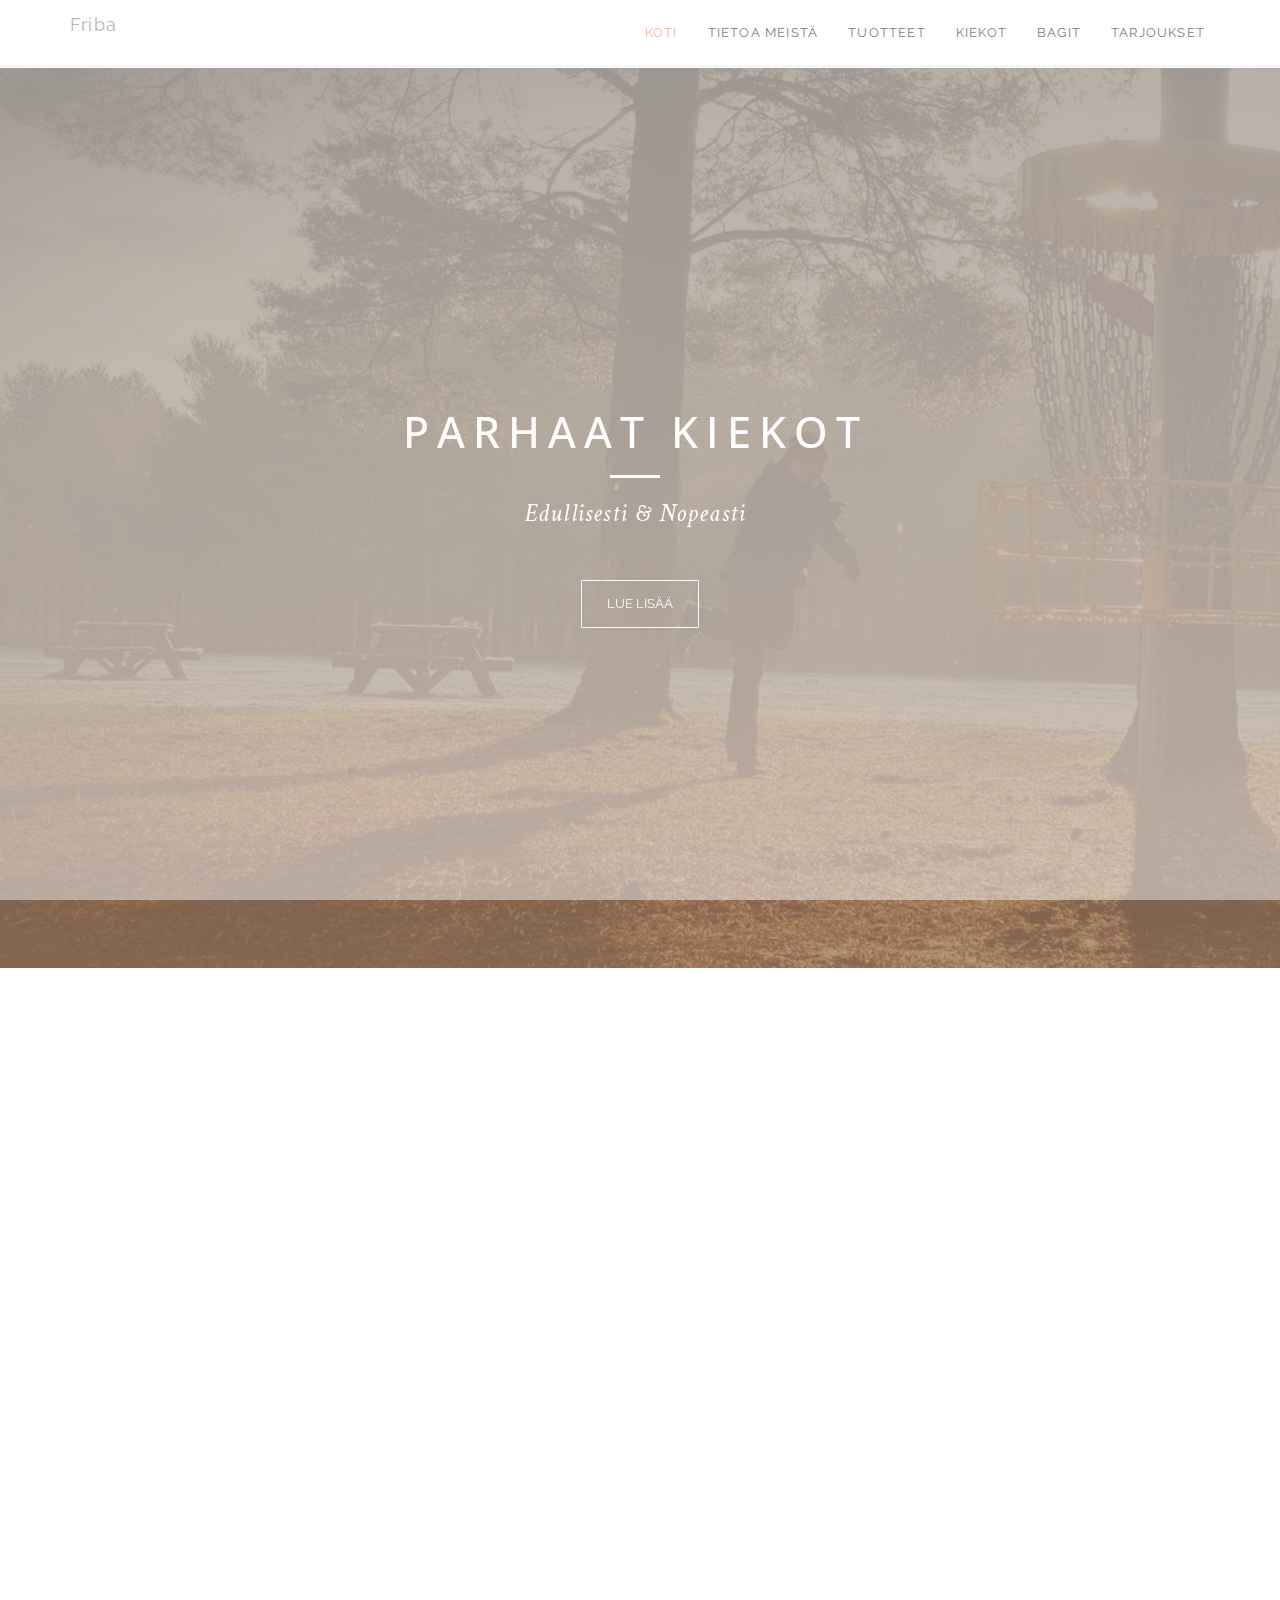
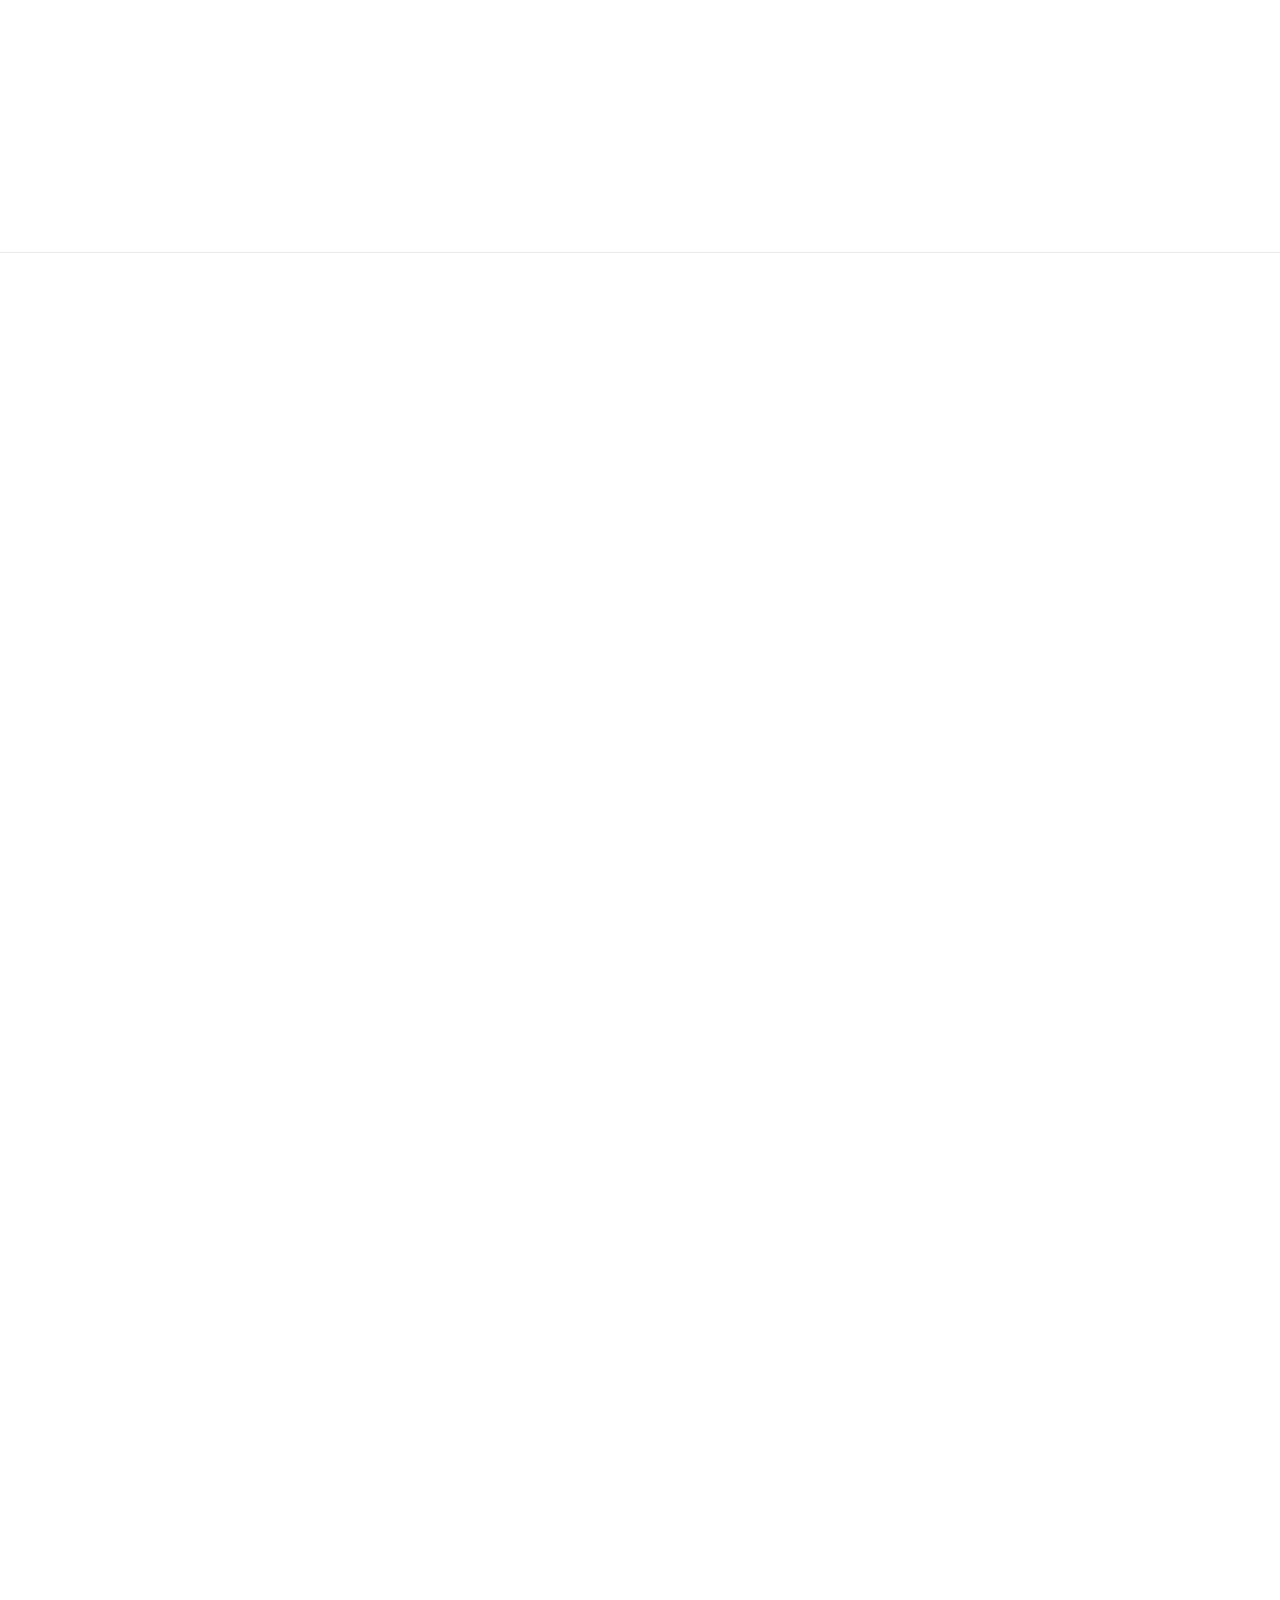
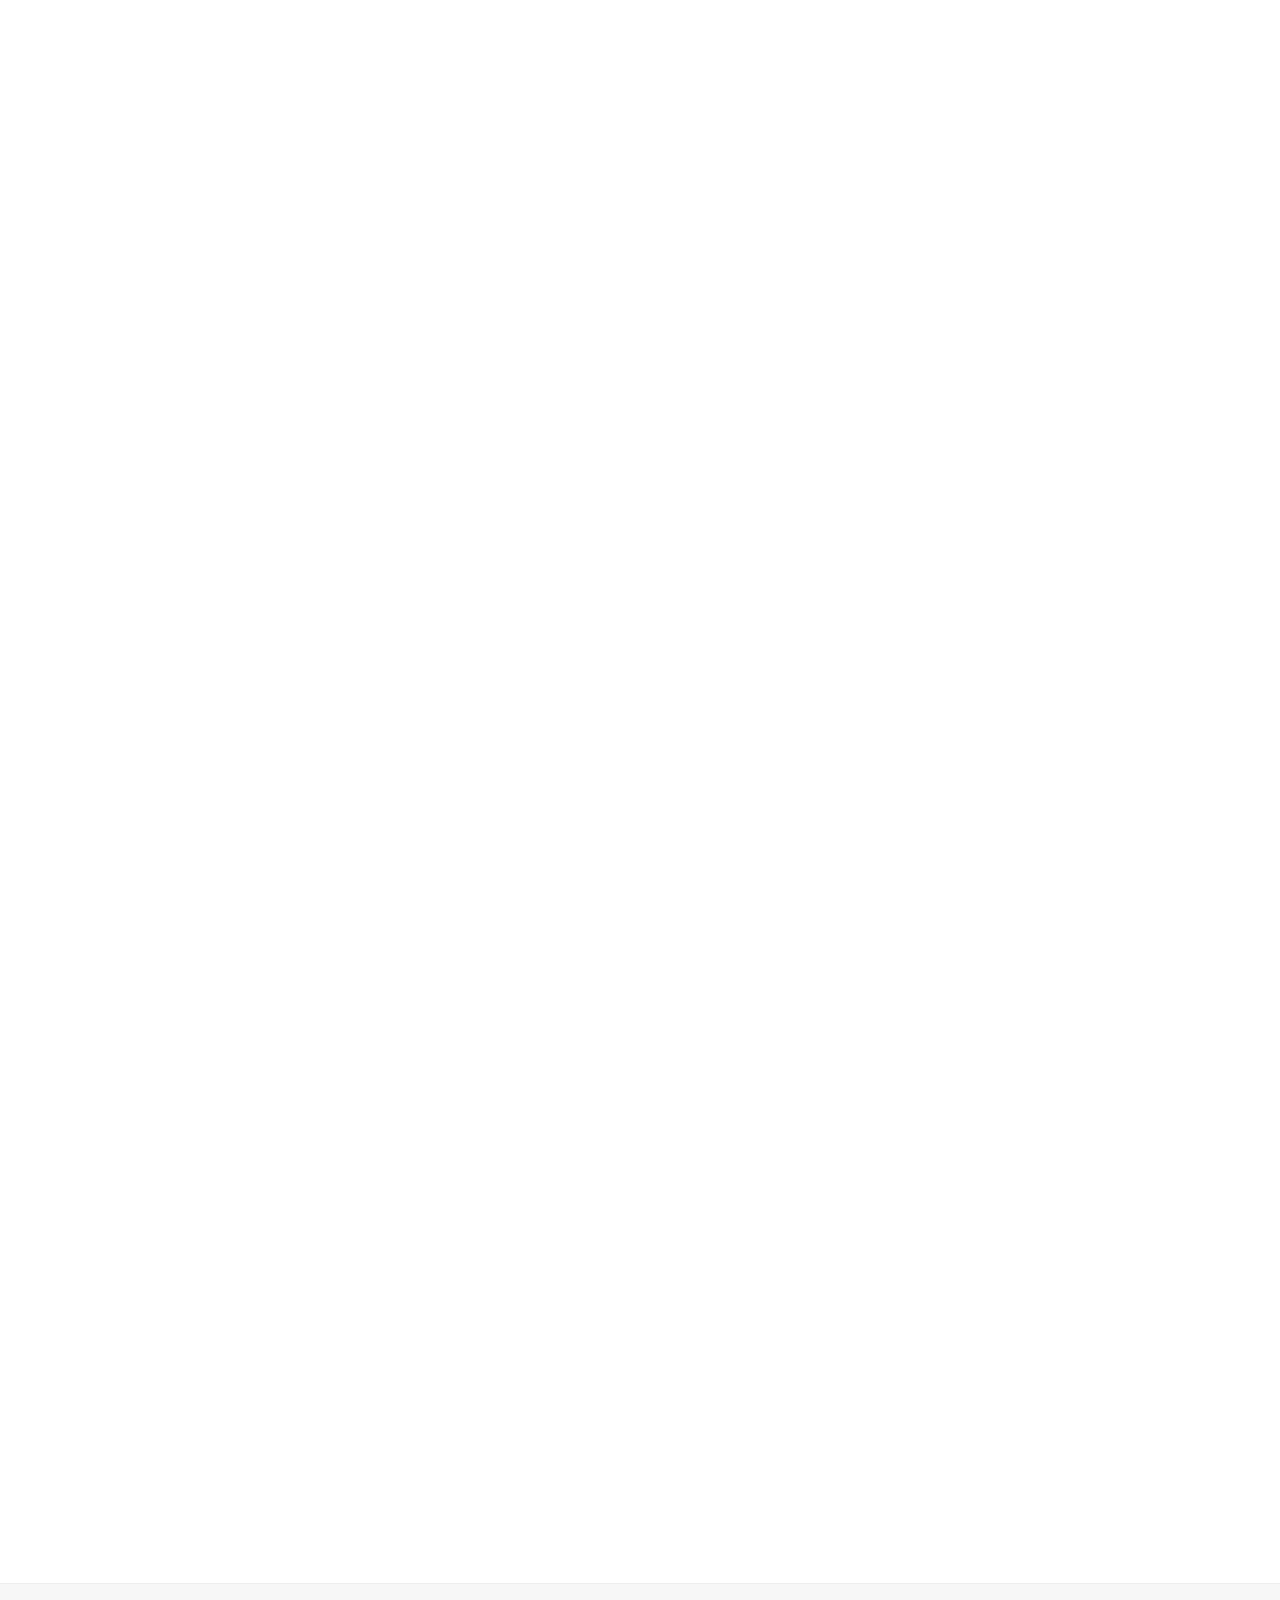
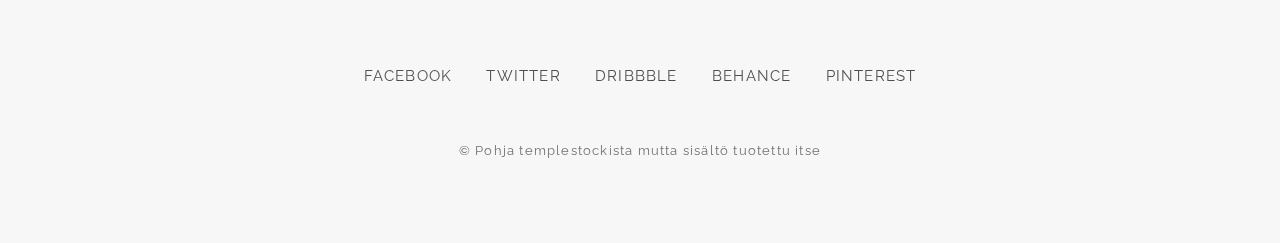
==== Friba/index.html @ dcae7172 "Update index.html" ====
﻿<!DOCTYPE html>
<html lang="en">

<head>

  <meta charset="utf-8">
  <meta http-equiv="X-UA-Compatible" content="IE=edge">
  <meta name="viewport" content="width=device-width, initial-scale=1">
  <title>Friba - Suomen suurin frisbeegolfin verkkokauppa - Etusivu</title>
  <meta name="description"
    content="This store covers all the important aspects of disc golf. Find out the best discs and learn how to use them!" />
  <link rel="icon" type="assets/images/x-icon" href="assets/images/favicon.ico">

  <!-- fonts -->
  <link href='http://fonts.googleapis.com/css?family=Raleway:400,500,300,700' rel='stylesheet' type='text/css'>
  <link href="http://fonts.googleapis.com/css?family=Crimson+Text:400,600" rel="stylesheet" type="text/css">
  <link href="http://fonts.googleapis.com/css?family=Open+Sans:400,300,600" rel="stylesheet" type="text/css">

  <!-- Bootstrap CSS -->
  <link rel="stylesheet" href="assets/css/bootstrap.min.css">

  <!-- Template CSS Style -->
  <link rel="stylesheet" href="assets/css/style.css">

  <!-- Animate CSS  -->
  <link rel="stylesheet" href="assets/css/animate.css">

  <!-- FontAwesome 4.3.0 Icons  -->
  <link rel="stylesheet" href="assets/css/font-awesome.min.css">

  <!-- et line font  -->
  <link rel="stylesheet" href="assets/css/et-line-font/style.css">

  <!-- BXslider CSS  -->
  <link rel="stylesheet" href="assets/css/bxslider/jquery.bxslider.css">

  <!-- Owl Carousel CSS Style -->
  <link rel="stylesheet" href="assets/css/owl-carousel/owl.carousel.css">
  <link rel="stylesheet" href="assets/css/owl-carousel/owl.theme.css">
  <link rel="stylesheet" href="assets/css/owl-carousel/owl.transitions.css">

  <!-- Magnific-Popup CSS Style -->
  <link rel="stylesheet" href="assets/css/magnific-popup/magnific-popup.css">

</head>

<body>

  <!-- Preload the Whole Page -->
  <div id="preloader">
    <div id="loading-animation">&nbsp;</div>
  </div>

  <!-- Navbar -->
  <header class="header">
    <nav class="navbar navbar-default navbar-static-top">
      <div class="container">
        <!-- Brand and toggle get grouped for better mobile display -->
        <div class="navbar-header">
          <button type="button" class="navbar-toggle collapsed" data-toggle="collapse" data-target="#navigation-nav">
            <span class="sr-only">Toggle navigation</span>
            <span class="icon-bar"></span>
            <span class="icon-bar"></span>
            <span class="icon-bar"></span>
          </button>
          <a class="navbar-brand" href="#">Friba</a>
        </div>
        <!-- Collect the nav links, forms, and other content for toggling -->
        <div class="collapse navbar-collapse" id="navigation-nav">
          <ul class="nav navbar-nav navbar-right">
            <li class="active"><a class="section-scroll" href="#wrapper">Koti</a></li>
            <li><a href="#tietoja">Tietoa meistä</a></li>
            <li><a href="#tuotteet">Tuotteet</a></li>
            <li><a href="#kiekot">Kiekot</a></li>
            <li><a href="#bagit">Bagit</a></li>
            <li><a href="#tarjoukset">Tarjoukset</a></li>
          </ul>
        </div><!-- /.navbar-collapse -->
      </div><!-- /.container -->
    </nav>
  </header>
  <!-- End Navbar -->

  <div id="wrapper">

    <section>
      <div id="hero-section" class="landing-hero" data-stellar-background-ratio="0">
        <div class="hero-content">
          <div class="container">
            <div class="row">
              <div class="col-sm-8 col-sm-offset-2">

                <div class="hero-text">
                  <div class="herolider">
                    <ul class="caption-slides">

                      <li class="caption">
                        <h1>Parhaat kiekot</h1>
                        <div class="div-line"></div>
                        <p class="hero">Edullisesti &amp; Nopeasti</p>
                      </li>

                      <li class="caption">
                        <h1>Hienoimmat varusteet</h1>
                        <div class="div-line"></div>
                        <p class="hero">Laadukkaat &amp; Kaikille sopivat</p>
                      </li>

                      <li class="caption">
                        <h1>Suurimmat alet</h1>
                        <div class="div-line"></div>
                        <p class="hero">Sesonkituotteista parhaat alet</p>
                      </li>

                    </ul>
                  </div> <!-- end herolider -->
                </div> <!-- end hero-text -->

                <div class="hero-btn">
                  <a href="#tietoja" class="btn btn-clean">Lue lisää</a>
                </div> <!-- end hero-btn -->

              </div> <!-- end col-md-6 -->
            </div> <!-- end row -->
          </div> <!-- End container -->
        </div> <!-- End hero-content -->
      </div> <!-- End hero-section -->
    </section>
    <!-- End hero section -->

    <!-- Offer
    ================================================== -->
    <section>
      <div id="tietoja" class="pad-sec">
        <div class="container">

          <div class="title-section big-title-sec animated out" data-animation="fadeInUp" data-delay="0">
            <div class="row">
              <div class="col-sm-8 col-sm-offset-2">
                <h2 class="big-title">Tietoa meistä</h2>
                <h1 class="big-subtitle">Olemme yksi Suomen suurimpia Frisbeegolf-kauppoja</h1>
                <hr>
                <p class="about-text">Fribalta löydät laajan valikoiman frisbeegolfvarusteita aina kiekoista
                  vaatteisiin. Valikoimamme sisältää tuotteita niin harrastus- kuin ammattilaiskäyttöön.
                  Tavoitteemme on tarjota huippulaatuisia frisbeegolfvarusteita Suomen edullisimmin hinnoin.</p>
              </div>
            </div> <!-- End row -->
          </div> <!-- end title-section -->

          <div class="offer-boxes">

            <div class="row">
              <div class="col-sm-4">
                <div class="offer-post text-center animated out" data-animation="fadeInLeft" data-delay="0">
                  <div class="offer-icon">
                    <span class="icon-desktop"></span>
                  </div>
                  <h4>Kiekot</h4>
                  <p>Mauris eros tortor, tristique cursus porttitor et, luctus sed urna. Quisque id libero risus.
                    Aliquam accumsan erat id sem placerat tempus.</p>
                </div> <!-- End offer-post -->
              </div> <!-- End col-sm-4 -->

              <div class="col-sm-4">
                <div class="offer-post text-center animated out" data-animation="fadeInUp" data-delay="0">
                  <div class="offer-icon">
                    <span class="icon-piechart"></span>
                  </div>
                  <h4>Bagit</h4>
                  <p>Mauris eros tortor, tristique cursus porttitor et, luctus sed urna. Quisque id libero risus.
                    Aliquam accumsan erat id sem placerat tempus.</p>
                </div> <!-- End offer-post -->
              </div> <!-- End col-sm-4 -->

              <div class="col-sm-4">
                <div class="offer-post text-center animated out" data-animation="fadeInRight" data-delay="0">
                  <div class="offer-icon">
                    <span class="icon-lifesaver"></span>
                  </div>
                  <h4>Muut varusteet</h4>
                  <p>Mauris eros tortor, tristique cursus porttitor et, luctus sed urna. Quisque id libero risus.
                    Aliquam accumsan erat id sem placerat tempus.</p>
                </div> <!-- End offer-post -->
              </div> <!-- End col-sm-4 -->

            </div> <!-- End row -->

          </div> <!-- End offer-boxes -->
        </div> <!-- End container -->
      </div> <!-- End tietoja-section -->
    </section>
    <!-- End offer section -->

    <section>
      <div class="sep-section"></div>
    </section>

    <!-- Kiekot
    ================================================== -->
    <section>
      <div id="kiekot" class="pad-sec">
        <div class="container">
          <div class="title-section animated out" data-animation="fadeInUp" data-delay="0">
            <div class="row">
              <div class="col-sm-8 col-sm-offset-2">
                <h2>Kiekot</h2>
                <hr>
                <p>Meiltä kaikki uutuuskiekot edullisesti ja nopeasti</p>
              </div>
            </div> <!-- End row -->
          </div> <!-- end title-section -->

          <div class="title-section animated out" data-animation="fadeInUp" data-delay="0">
            <div class="row">
              <div class="col-sm-8 col-sm-offset-2">
                <h2>Draiverit</h2>
              </div>
            </div> <!-- End row -->
          </div> <!-- end title-section -->

          <div class="team-members">
            <div class="row">

              <!-- kiekko -->
              <div class="col-sm-4">
                <div class="member-team animated out" data-animation="fadeInLeft" data-delay="0">
                  <img src="assets/images/hero-bg/D2_driver.png" alt="Distance Driver">
                  <div class="magnifier">
                    <div class="magnifier-inner">
                      <h3>Prodigy Disc 2 blue</h3>
                      <p>Distance Driver</p>
                      <p>Prodigy Discin D2 on erittäin nopea ja ylivakaa draiveri kovakätisille pelaajille. Valmistajan
                        mukaan D2 on hieman D1:sta alivakaampi erittäin luotettava draiveri.</p>
                      <ul class="social-icons">

                        <li>
                          <h2> 19.99€</h2>
                        </li>
                      </ul>
                    </div> <!-- End magnifier-inner -->
                  </div> <!-- End magnifier -->
                </div> <!-- End kiekko -->
              </div> <!-- End col-sm-4 -->

              <!-- kiekko -->
              <div class="col-sm-4">
                <div class="member-team animated out" data-animation="fadeInUp" data-delay="0">
                  <img src="assets/images/hero-bg/D2_red.png" alt="Distance Driver">
                  <div class="magnifier">
                    <div class="magnifier-inner">
                      <h3>Prodigy Disc 2 red</h3>
                      <p>Distance Driver</p>
                      <p>Prodigy Discin D2 on erittäin nopea ja ylivakaa draiveri kovakätisille pelaajille. Valmistajan
                        mukaan D2 on hieman D1:sta alivakaampi erittäin luotettava draiveri.</p>
                      <ul class="social-icons">
                        <li>
                          <h2> 19.99€</h2>
                        </li>

                      </ul>
                    </div> <!-- End magnifier-inner -->
                  </div> <!-- End magnifier -->
                </div> <!-- End kiekko -->
              </div> <!-- End col-sm-4 -->

              <!-- kiekko -->
              <div class="col-sm-4">
                <div class="member-team animated out" data-animation="fadeInRight" data-delay="0">
                  <img src="assets/images/hero-bg/dessu_new.png" alt="Distance Driver">
                  <div class="magnifier">
                    <div class="magnifier-inner">
                      <h3>Destroyer</h3>
                      <p>Distance Driver</p>
                      <p>Destroyer on erittäin nopea ja vakaa pitkän matkan draiveri. Iso D on nopeampi ja vakaampi kuin
                        suosittuna pidetty Wraith. Kovaa heittäville ja tuulisiin olosuhteisiin. </p>
                      <ul class="social-icons">

                        <li>
                          <h2> 19.99€</h2>
                        </li>
                      </ul>
                    </div> <!-- End magnifier-inner -->
                  </div> <!-- End magnifier -->
                </div> <!-- End kiekko -->
              </div> <!-- End col-sm-4 -->

            </div>
          </div>
        </div>
      </div>

      <div id="kiekot" class="pad-sec">
        <div class="container">
          <div class="title-section animated out" data-animation="fadeInUp" data-delay="0">
            <div class="row" data-animation="fadeInUp" data-delay="0">
              <div class="col-sm-8 col-sm-offset-2">
                <h2>Midit</h2>
              </div>
            </div> <!-- End row -->
          </div> <!-- end title-section -->

          <div class="team-members">
            <div class="row">

              <!-- kiekko -->
              <div class="col-sm-4">
                <div class="member-team animated out" data-animation="fadeInLeft" data-delay="0">
                  <img src="assets/images/hero-bg/mid_buzz.png" alt="midrange disc">
                  <div class="magnifier">
                    <div class="magnifier-inner">
                      <h3>Prodigy Disc 2 blue</h3>
                      <p>Distance Driver</p>
                      <p>Prodigy Discin D2 on erittäin nopea ja ylivakaa draiveri kovakätisille pelaajille. Valmistajan
                        mukaan D2 on hieman D1:sta alivakaampi erittäin luotettava draiveri.</p>
                      <ul class="social-icons">

                        <li>
                          <h2> 15.99€</h2>
                        </li>
                      </ul>
                    </div> <!-- End magnifier-inner -->
                  </div> <!-- End magnifier -->
                </div> <!-- End kiekko -->
              </div> <!-- End col-sm-4 -->

              <!-- kiekko -->
              <div class="col-sm-4">
                <div class="member-team animated out" data-animation="fadeInUp" data-delay="0">
                  <img src="assets/images/hero-bg/mid_compass.png" alt="midrange disc">
                  <div class="magnifier">
                    <div class="magnifier-inner">
                      <h3>Prodigy Disc 2 red</h3>
                      <p>Distance Driver</p>
                      <p>Prodigy Discin D2 on erittäin nopea ja ylivakaa draiveri kovakätisille pelaajille. Valmistajan
                        mukaan D2 on hieman D1:sta alivakaampi erittäin luotettava draiveri.</p>
                      <ul class="social-icons">

                        <li>
                          <h2> 15.99€</h2>
                        </li>

                      </ul>
                    </div> <!-- End magnifier-inner -->
                  </div> <!-- End magnifier -->
                </div> <!-- End kiekko -->
              </div> <!-- End col-sm-4 -->

              <!-- kiekko -->
              <div class="col-sm-4">
                <div class="member-team animated out" data-animation="fadeInRight" data-delay="0">
                  <img src="assets/images/hero-bg/mid_roc3.png" alt="midrange disc">
                  <div class="magnifier">
                    <div class="magnifier-inner">
                      <h3>Destroyer</h3>
                      <p>Distance Driver</p>
                      <p>Destroyer on erittäin nopea ja vakaa pitkän matkan draiveri. Iso D on nopeampi ja vakaampi kuin
                        suosittuna pidetty Wraith. Kovaa heittäville ja tuulisiin olosuhteisiin.</p>
                      <ul class="social-icons">

                        <li>
                          <h2> 15.99€</h2>
                        </li>
                      </ul>
                    </div> <!-- End magnifier-inner -->
                  </div> <!-- End magnifier -->
                </div> <!-- End kiekko -->
              </div> <!-- End col-sm-4 -->

            </div>
          </div>
        </div>
      </div>

      <div id="kiekot" class="pad-sec">
        <div class="container">
          <div class="title-section animated out" data-animation="fadeInUp" data-delay="0">
            <div class="row" data-animation="fadeInUp" data-delay="0">
              <div class="col-sm-8 col-sm-offset-2">
                <h2>Putterit</h2>
              </div>
            </div> <!-- End row -->
          </div> <!-- end title-section -->

          <div class="team-members">
            <div class="row">

              <!-- kiekko -->
              <div class="col-sm-4">
                <div class="member-team animated out" data-animation="fadeInLeft" data-delay="0">
                  <img src="assets/images/hero-bg/putter_judge.png" alt="putter">
                  <div class="magnifier">
                    <div class="magnifier-inner">
                      <h3>Prodigy Disc 2 blue</h3>
                      <p>Distance Driver</p>
                      <p>Prodigy Discin D2 on erittäin nopea ja ylivakaa draiveri kovakätisille pelaajille. Valmistajan
                        mukaan D2 on hieman D1:sta alivakaampi erittäin luotettava draiveri.</p>
                      <ul class="social-icons">

                        <li>
                          <h2> 10.99€</h2>
                        </li>

                      </ul>
                    </div> <!-- End magnifier-inner -->
                  </div> <!-- End magnifier -->
                </div> <!-- End kiekko -->
              </div> <!-- End col-sm-4 -->

              <!-- kiekko -->
              <div class="col-sm-4">
                <div class="member-team animated out" data-animation="fadeInUp" data-delay="0">
                  <img src="assets/images/hero-bg/putter_link.png" alt="putter">
                  <div class="magnifier">
                    <div class="magnifier-inner">
                      <h3>Prodigy Disc 2 red</h3>
                      <p>Distance Driver</p>
                      <p>Prodigy Discin D2 on erittäin nopea ja ylivakaa draiveri kovakätisille pelaajille. Valmistajan
                        mukaan D2 on hieman D1:sta alivakaampi erittäin luotettava draiveri.</p>
                      <ul class="social-icons">
                        <li><a data-rel="tooltip" data-toggle="tooltip" data-trigger="hover" data-placement="bottom"
                            data-title="Facebook" href="#" data-original-title="" title="">
                            <h2> 10.99€</h2>
                          </a></li>
                      </ul>
                    </div> <!-- End magnifier-inner -->
                  </div> <!-- End magnifier -->
                </div> <!-- End kiekko -->
              </div> <!-- End col-sm-4 -->

              <!-- kiekko -->
              <div class="col-sm-4">
                <div class="member-team animated out" data-animation="fadeInRight" data-delay="0">
                  <img src="assets/images/hero-bg/putter_p2.png" alt="putter">
                  <div class="magnifier">
                    <div class="magnifier-inner">
                      <h3>Destroyer</h3>
                      <p>Distance Driver</p>
                      <p>Destroyer on erittäin nopea ja vakaa pitkän matkan draiveri. Iso D on nopeampi ja vakaampi kuin
                        suosittuna pidetty Wraith. Kovaa heittäville ja tuulisiin olosuhteisiin. Jussi Meresmaa heitti
                        Pro Destroyerilla pituusheiton maailmanmestaruuden vuonna 2008 ja samalla Suomen
                        pituusheittoennätyksen 204 m!</p>
                      <ul class="social-icons">
                        <li>
                          <h2> 10.99€</h2>
                        </li>
                      </ul>
                    </div> <!-- End magnifier-inner -->
                  </div> <!-- End magnifier -->
                </div> <!-- End kiekko -->
              </div> <!-- End col-sm-4 -->

            </div>
          </div>
        </div>
      </div>
    </section>
    <!-- End Kiekot -->

    <!-- Contact-section
    ================================================== -->
    <section>
      <div id="contact-section" class="pad-sec">

        <div class="container">

          <div class="title-section text-center animated out" data-animation="fadeInUp" data-delay="0">
            <div class="row">
              <div class="col-sm-8 col-sm-offset-2">
                <h2>Ota yhteyttä</h2>
                <hr>
                <p>Tästä löytyy meidän palaute lokero mikäli haluatta lähettää palautetta suoraan meidän sähköpostiin.</p>
              </div>
            </div> <!-- End row -->
          </div> <!-- end title-section -->

          <div class="form-wrapper">
            <div class="row">
              <div class="col-md-8 col-md-offset-2">

                <!-- form fields -->
                <form action="" method="post" name="contactform" id="contactform"
                  class="animated out" data-animation="fadeInUp" data-delay="0">

                  <fieldset>
                    <div class="form-group">
                      <input class="form-control br-b" type="text" name="name" id="name" placeholder="Nimi">
                    </div>

                    <div class="form-group">
                      <input class="form-control br-b" type="email" name="email" id="email" placeholder="S-posti">
                    </div>

                    <div class="form-group">
                      <textarea class="form-control br-b" name="message" id="message"
                        placeholder="Viesti..."></textarea>
                    </div>
                  </fieldset>

                  <!-- submit button -->
                  <div class="form-group">
                    <input type="submit" name="submit" value="Lähetä viesti" id="submit" class="btn btn-sm btn-dark">
                  </div>

                  <div id="alert"></div>

                </form>

              </div> <!-- end col-md-8 -->
            </div> <!-- end row -->
          </div> <!-- end form-wrapper -->

        </div> <!-- end container -->

      </div> <!-- End contact-section -->
    </section>

    <!-- Footer
    ================================================== -->
    <footer>
      <div id="footer-section" class="text-center">
        <div class="container">
          <div class="row">
            <div class="col-sm-8 col-sm-offset-2">
              <ul class="footer-social-links">
                <li><a href="#">Facebook</a></li>
                <li><a href="#">Twitter</a></li>
                <li><a href="#">Dribbble</a></li>
                <li><a href="#">Behance</a></li>
                <li><a href="#">Pinterest</a></li>
              </ul>
              <p class="copyright">
                &copy; Pohja templestockista mutta sisältö tuotettu itse</a>
              </p>
            </div> <!-- End col-sm-8 -->
          </div> <!-- End row -->
        </div> <!-- End container -->
      </div> <!-- End footer-section  -->
    </footer>
    <!-- End footer -->

  </div> <!-- End wrapper -->

  <!-- Back-to-top
  ================================================== -->
  <div class="back-to-top">
    <i class="fa fa-angle-up fa-3x"></i>
  </div> <!-- end back-to-top -->

  <!-- JS libraries and scripts -->
  <script src="assets/js/jquery-1.11.3.min.js"></script>
  <script src="assets/js/bootstrap.min.js"></script>
  <script src="assets/js/bootstrap-hover-dropdown.min.js"></script>
  <script src="assets/js/jquery.appear.min.js"></script>
  <script src="assets/js/jquery.bxslider.min.js"></script>
  <script src="assets/js/jquery.owl.carousel.min.js"></script>
  <script src="assets/js/jquery.countTo.js"></script>
  <script src="assets/js/jquery.easing.1.3.js"></script>
  <script src="assets/js/jquery.imagesloaded.min.js"></script>
  <script src="assets/js/jquery.isotope.js"></script>
  <script src="assets/js/jquery.placeholder.js"></script>
  <script src="assets/js/jquery.smoothscroll.js"></script>
  <script src="assets/js/jquery.stellar.min.js"></script>
  <script src="assets/js/jquery.waypoints.js"></script>
  <script src="assets/js/jquery.fitvids.js"></script>
  <script src="assets/js/jquery.magnific-popup.min.js"></script>
  <script src="assets/js/jquery.ajaxchimp.min.js"></script>
  <script src="assets/js/jquery.countdown.js"></script>
  <script src="assets/js/jquery.navbar-scroll.js"></script>
  <script src="http://maps.google.com/maps/api/js?sensor=false"></script>
  <script src="assets/js/jquery.gmaps.js"></script>
  <script src="assets/js/main.js"></script>

</body>

</html>
---- Friba/assets/css/style.css ----
/***********************************************************************************************
	Salient by TEMPLATE STOCK
	templatestock.co @templatestock
	Released for free under the Creative Commons Attribution 3.0 license (templated.co/license)
    
**********************************************************************************************/

/***********************************************************************************************/
/* TABLE OF CONTENTS: */
/***********************************************************************************************/

/*------------------------------------------------------------------------


  01. Common Styles
      -Typography
      -Buttons
      -Form
  02. Preloader
  03. Navbar
  04. Hero section
      -Hero section 2
      -Hero section 3
      -Hero section 4
  05. Home hero
  06. About Section
  07. Choose Section
  08. Projects Section
  09. Clients section
  10. Statistics Section
  11. Call-to-action section
  12. Services
  13. Portfolio Page
  14. Tweet section
  15. Blog-section
  16. Contact section
  17. Google maps
  18. Single-project
  19. Landing page
      -Features Section
      -Video section
      -Offer section
      -Screenshots
      -Subscribe section
      -Testimonials section
  20. Landing Blog
      -Pagination
      -Comments section
      -Sidebar
      -About widget
      -Tags
      -Recent Posts 
  21. App landing page
  22. Coming soon page
  23. Personal page
  24. Footer
  25. Back to top
  26. Responsive Part

--------------------------------------------------------------------------*/



/***********************************************************************************************/
/* =Common Styles */
/***********************************************************************************************/

body {
  font-family: 'Raleway', sans-serif;
  color: #737272;
  line-height: 24px;
  font-size: 13px;
  letter-spacing: 1.2px;
  -webkit-font-smoothing: antialiased;
  padding-top: 68px;
  position: relative;
}

a {
  color: #fc6e51;
  -webkit-transition: all .25s ease-in-out;
     -moz-transition: all .25s ease-in-out;
      -ms-transition: all .25s ease-in-out;
       -o-transition: all .25s ease-in-out;
          transition: all .25s ease-in-out;
}

a:hover, a:focus {
  text-decoration: none;
}

img {
  max-width: 100%;
}

.dark-bg {
  background: #34353A;
}

.white-bg {
  background: #fff;
}

.without-padding {
  padding: 0;
}

.marg-0 {
  margin: 0;
}

.pad-b-0 {
  padding-bottom: 0!important;
}

.pad-t-100 {
  padding-top: 100px!important;
}

.bg-gray {
  background: #e5e5e5;
}

.form-control::-moz-placeholder {
  color: #494949;
}
.form-control:-ms-input-placeholder {
  color: #494949;
}
.form-control::-webkit-input-placeholder {
  color: #494949;
}

/***********************************************************************************************/
/* =Typography */
/***********************************************************************************************/

h1, h2, h3, h4, h5, h6, .h1, .h2, .h3, .h4, .h5, .h6 {
  font-weight: 700;
  color: #1f2021;
  text-transform: uppercase;
}

h1, .h1, h2, .h2, h3, .h3 {
  margin-top: 0;
  margin-bottom: 20px;
}

h1, .h1 {
  font-family: 'Abel', sans-serif;
  font-size: 46px;
  font-weight: 400;
  letter-spacing: 2px;
}

h2 {
  font-size: 24px;
}  

h3 {
  font-size: 17px;
}

h4 {
  font-size: 15px;
}

h5 {
  font-size: 12px;
}

h6 {
  font-size: 10px;
}

p {
  margin: 0;
}

.title-section hr {
  width: 15%;
}

.title-section  p {
  font-size: 15px;
  line-height: 26px;
  font-weight: 400;
  letter-spacing: 1.5px;
}

.pad-sec {
  padding: 100px 0!important;
}

.title-section {
  padding-left: 30px;
  padding-right: 30px;
}

.sep-section {
  height: 1px;
  border-bottom: 1px solid #EAEAEA;
}

/***********************************************************************************************/
/* =Buttons */
/***********************************************************************************************/

.btn {
  font-size: 13px;
  letter-spacing: 1px;
  padding: 14px 25px;
  border-radius: 1px;
  -webkit-transition: all .25s ease-in-out;
     -moz-transition: all .25s ease-in-out;
      -ms-transition: all .25s ease-in-out;
       -o-transition: all .25s ease-in-out;
          transition: all .25s ease-in-out;
}

.btn:active, .btn.active {
  outline: 0;
  background-image: none;
  -webkit-box-shadow: none;
          box-shadow: none;
}

.btn:focus, .btn:active:focus, .btn.active:focus, .btn.focus, .btn:active.focus, .btn.active.focus {
  outline: 0;
}

.btn-primary:hover, .btn-primary:focus, .btn-primary.focus, 
.btn-primary:active, .btn-primary.active, .open>.dropdown-toggle.btn-primary {
  color: #fff;
  background-color: #000;
  border-color: #000;
}

.btn-xs {
  padding: 5px 14px;
  font-size: 11px;
  text-transform: uppercase;
  letter-spacing: 2px;
}

.btn-sm {
  padding: 8px 37px;
  font-size: 12px;
  -webkit-border-radius: 2px;
     -moz-border-radius: 2px;
          border-radius: 2px;
}

.btn-lg {
  padding: 15px 35px;
}

.btn-primary {
  text-transform: uppercase;
  background-color: #fc6e51;
  border-color: #fc6e51;
}

.btn-black {
  text-transform: uppercase;
  color: #fff;
  background-color: #000;
  border-color: #000;
}

.btn-black:hover {
  background-color: #fc6e51;
  border-color: #fc6e51;
  color: #fff;
}

.btn-clean {
  border-color: #F5F5F5;
  color: #F5F5F5;
  text-transform: uppercase;
  letter-spacing: 0;
}

.btn-clean:hover, .btn-clean:focus, .btn-clean:active {
  color: #fff;
}

.btn-dark {
  color: #FFF;
  text-transform: uppercase;
  background: rgba(34,34,34, .9);
  font-weight: 400;
  border-color: rgba(0,0,0, .7);
}

.btn-dark:hover, .btn-dark:active, .btn-dark:focus, .btn-dark:visited {
  color: rgba(255,255,255, .85);
  background: rgba(0,0,0, .7);
  outline: 0;
  box-shadow: none;
}

.btn-light {
  background: #f3f3f3;
  color: #000;
}

.call-btn {
  text-transform: uppercase;
  letter-spacing: 2px;
  padding: 12px 20px;
  font-size: 12px;
  border-radius: 0;
  border: none;
  outline: none;
  display: inline-block;
}

.btn-gray {
  color: #777;
  background: #e5e5e5;
}

/***********************************************************************************************/
/* =Form */
/***********************************************************************************************/

.form-group {
  margin-bottom: 20px;
}

.form-control {
  font-size: 12px;
  color: #555;
  background-color: #fff;
  background-image: none;
  border: 1px solid #ccc;
  border-radius: 1px;
  height: auto;
  padding: 9px 12px;
    -webkit-box-shadow: none;
  -moz-box-shadow: none;
  box-shadow: none;
  -webkit-transition: all 0.2s cubic-bezier(0.000, 0.000, 0.580, 1.000);
  -moz-transition: all 0.2s cubic-bezier(0.000, 0.000, 0.580, 1.000);
  -o-transition: all 0.2s cubic-bezier(0.000, 0.000, 0.580, 1.000);
  -ms-transition: all 0.2s cubic-bezier(0.000, 0.000, 0.580, 1.000);
  transition: all 0.2s cubic-bezier(0.000, 0.000, 0.580, 1.000);
}

.form-control:focus {
  color: #111;
  border-color: rgba(0,0,0, .7);
  -webkit-box-shadow: none;
  -moz-box-shadow: none;
  box-shadow: none;
  outline: none;
}

/***********************************************************************************************/
/* =Preloader */
/***********************************************************************************************/ 

#preloader {
  background-color: #FFF;
  bottom: 0;
  left: 0;
  position: fixed;
  right: 0;
  top: 0;
  z-index: 999999;
}

#loading-animation {
  background-image: url("../images/loading.GIF") ;
  opacity: 0.7;
  background-position: center center;
  background-repeat: no-repeat;
  height: 200px;
  left: 50%;
  margin: -100px 0 0 -100px;
  position: absolute;
  top: 50%;
  width: 200px;
  border-radius: 4px;
}

/************************************************************************
// =Navbar
*************************************************************************/

.navbar-default {
  background: #fff;
  border: none;
  width: 100%;
  margin-bottom: 0;
  position: absolute;
  top: 0;
  border-bottom: 2px solid #f0f0f0;
}
.navbar.active {
  position: fixed;
  opacity: 0.95;
  border: 1px solid #E8E8E8;
}

.navbar-nav {
  margin: 7.5px -10px;
}

.navbar-default .navbar-nav > li > a {
  color: #060606;
  text-transform: uppercase;
  -webkit-transition: color .3s ease-in-out;
  -moz-transition: color .3s ease-in-out;
  -ms-transition: color .3s ease-in-out;
  -o-transition: color .3s ease-in-out;
  transition: color .3s ease-in-out;
}

.navbar-default .navbar-nav > .active > a, .navbar-default .navbar-nav > .active > a:hover, .navbar-default .navbar-nav > 
.active > a:focus {
  background: transparent;
  color: #fc6e51;
}

.navbar-default .navbar-nav > li > a:hover, .navbar-default .navbar-nav > li > a:focus {
  color: #fc6e51;
}

.dropdown-menu {
  top: 117%;
  font-size: 12px;
  text-transform: uppercase;
    -webkit-box-shadow: none;
  box-shadow: none;
  border-radius: 2px;
  border-top: 0;
  padding: 12px 5px;
}

.dropdown-menu>li>a {
  padding: 3px 15px;
  line-height: 1.7;
  letter-spacing: 2px;
}

.dropdown-menu>li>a:focus, .dropdown-menu>li>a:hover {
  background-color: #fff;
  color: #fc6e51;
}

.navbar-default .navbar-nav>.open>a, .navbar-default .navbar-nav>.open>a:focus, .navbar-default .navbar-nav>.open>a:hover {
  background-color: #fff;
  color: #fc6e51;
}

.navbar-default .dropdown:hover>.dropdown-menu {
  display: block;
}

/***********************************************************************************************/
/* =Hero section */
/***********************************************************************************************/

#hero-section {
  position: relative;
  display: table;
  width: 100%;
}

.home-hero:before {
  position: absolute;
  content: '';
  top: 0;
  left: 0;
  background: rgba(0, 0, 0, 0.4);
  width: 100%;
  height: 100%;
  z-index: 1;
}

.home-hero {
  background: url('../images/hero-bg/home.jpg');
  background-size: cover;
}

/***********************************************************************************************/
/* =Hero section-2 */
/***********************************************************************************************/

.home-hero-2:before {
  position: absolute;
  content: '';
  top: 0;
  left: 0;
  background: rgba(0, 0, 0, 0.4);
  width: 100%;
  height: 100%;
  z-index: 1;
}

.home-hero-2 {
  background: url('../images/hero-bg/home-2.jpg');
  background-size: cover;
}

/***********************************************************************************************/
/* =Hero section-3 */
/***********************************************************************************************/

.home-hero-3:before {
  position: absolute;
  content: '';
  top: 0;
  left: 0;
  background: rgba(0, 0, 0, 0.4);
  width: 100%;
  height: 100%;
  z-index: 1;
}

.home-hero-3 {
  background: url('../images/hero-bg/home-3.jpg');
  background-size: cover;
}

/***********************************************************************************************/
/* =Hero section-4 */
/***********************************************************************************************/

.home-hero-4:before {
  position: absolute;
  content: '';
  top: 0;
  left: 0;
  background: rgba(0, 0, 0, 0.4);
  width: 100%;
  height: 100%;
  z-index: 1;
}

.home-hero-4 {
  background: url('../images/hero-bg/home-4.jpg');
  background-size: cover;
}

/***********************************************************************************************/
/* =Home hero */
/***********************************************************************************************/

.hero-content {
  position: relative;
  display: table-cell;
  vertical-align: middle;
  width: 100%;
  height: 100%;
  margin: 0 auto;
  z-index: 2;
  text-align: center;
}

.hero-content h1, p.hero {
  color: #fff;
}

.hero-content h1 {
  font-family: 'Open Sans', sans-serif;
  font-size: 43px;
  font-weight: 500;
  letter-spacing: 8px;
  text-transform: uppercase;
}

.div-line {
  width: 50px;
  background-color: #fff;
  height: 3px;
  margin: 20px auto;
}

p.hero {
  font-family: 'Crimson Text', serif;
  font-style: italic;
  color: #fff;
  font-size: 25px;
  line-height: 32px;
  display: block;
  margin-top: 20px;
}

.hero-btn {
  margin-top: 50px;
}

ul.caption-slides {
  padding-left: 0;
}

ul.caption-slides li {
  text-align: center;
}

/***********************************************************************************************/
/* =About Section */
/***********************************************************************************************/

.about-hero {
  background: url('../images/hero-bg/about.jpg');
  background-size: cover;
}

.about-hero:before {
  position: absolute;
  content: '';
  top: 0;
  left: 0;
  background: rgba(0, 0, 0, 0.4);
  width: 100%;
  height: 100%;
  z-index: 1;
}

#about-us-section {
  padding: 100px 0;
}

.about-studio h4, .what-do h4, .process-work h4 {
  letter-spacing: 2px;
  font-size: 17px;
  font-weight: 500;
  margin-bottom: 15px;
}

.btn-link-a {
  cursor: pointer;
  color: rgba(17, 17, 17, 0.9);
  text-transform: uppercase;
  display: block;
  font-weight: 500;
  margin-top: 25px;
}

.btn-link-a:hover {
  color: #000;
}

#about-section {
  padding: 110px 0 120px 0!important;
}

.big-title-sec {
  text-align: center;
  padding-bottom: 100px;
}


.big-title-sec hr {
  border: 1.5px solid #000;
  margin: 30px auto;
  width: 80px!important;
  margin-bottom: 50px;
}

.big-title-sec .big-title {
  font-weight: 300;
  text-transform: none;
  font-size: 24px;
  color: #000;
}

.big-title-sec .big-subtitle {
  font-family: 'Raleway', sans-serif;
  letter-spacing: 1.3px;
  margin-top: 0;
  margin-bottom: 28px;
  font-size: 32px;
  font-weight: 300;
  line-height: 1.45;
  text-transform: none;
  color: #000;
}

.big-title-sec p {
  font-size: 16px;
  line-height: 28px;
  letter-spacing: 1.7px;
  font-weight: 300;
}

.big-title-sec .view-more {
  padding-top: 50px;
}

.big-title-sec .view-more a.btn-primary {
  margin-right: 2px;
}

.big-title-sec .view-more a.btn-primary:hover {
  opacity: .8;
  background: #fc6e51;
  border: 1px solid #fc6e51;
}

.about-box {
  text-align: center;
}

.alt-about-icon {
  padding-top: 10px;
  font-size: 44px;
  line-height: 0.9;
  color: #fc6e51;
}

.about-box h4 {
  font-weight: 600;
  letter-spacing: 1.7px;
  padding-top: 15px;
  padding-bottom: 8px;
}

/***********************************************************************************************/
/* =Choose Section */
/***********************************************************************************************/

#choose-section .title-section, #soon-services-section .title-section {
  padding-bottom: 80px;
}

.choose-image, .soon-services-image {
  text-align: center;
}

ul.choose-list, ul.soon-list {
  list-style: none;
  padding: 0;
  padding-top: 50px;
}

ul.choose-list li, ul.soon-list li {
  margin-bottom: 30px;
}

.iconbox {
  float: left;
  width: 50px;
  height: 50px;
  text-align: center;
}

.iconbox i {
  font-size: 32px;
  color: #fc6e51
}

.choose-box-content, .soon-box-content {
  margin-left: 70px;
}

.choose-box-content h6, .soon-box-content h6 {
  margin-top: 0;
  font-size: 14px;
  font-weight: 500;
  letter-spacing: 2px;
  margin-bottom: 15px;
}

/***********************************************************************************************/
/* =Projects Section */
/***********************************************************************************************/

#projects-section {
  padding: 100px 0 80px 0!important;
}

#projects-section .title-section {
  padding-bottom: 80px;
}

#type-masory {
  width: 100%;
}

#projects-section #type-masory .project {
  overflow: hidden;
  margin-bottom: 30px;
}

.project-item a {
  position: relative;
  display: block;
}

.project-item a img {
  width: 100%;
  height: auto;
  vertical-align: middle;
}

/*Overlay projects*/

.overlay {
  position: absolute;
  top: 10px;
  left: 10px;
  bottom: 10px;
  right: 10px;
  background: rgba(15, 15, 15, 0.9);
  opacity: 0;
  -webkit-transition: all .5s ease;
     -moz-transition: all .5s ease;
      -ms-transition: all .5s ease;
       -o-transition: all .5s ease;
          transition: all .5s ease;
}

.overlay .overlay-inner {
  position: absolute;
  top: 40%;
  width: 100%;
  text-align: center;
  bottom: 0;
}

.overlay .overlay-inner h3 {
  color: #F0F0F0;
  margin-bottom: 15px;
  -webkit-transition: all .5s;
     -moz-transition: all .5s;
      -ms-transition: all .5s;
       -o-transition: all .5s;
          transition: all .5s;
  -webkit-transform: translateY(-30px);
     -moz-transform: translateY(-30px);
      -ms-transform: translateY(-30px);
       -o-transform: translateY(-30px);
          transform: translateY(-30px);
}

.overlay .overlay-inner p {
  color: #DBDBDB;
  -webkit-transition: all .5s;
     -moz-transition: all .5s;
      -ms-transition: all .5s;
       -o-transition: all .5s;
          transition: all .5s;
  -webkit-transform: translateY(30px);
     -moz-transform: translateY(30px);
      -ms-transform: translateY(30px);
       -o-transform: translateY(30px);
          transform: translateY(30px);
  margin-bottom: 15px;
}

a:hover .overlay .overlay-inner h3 {
  -webkit-transform: translateY(0);
     -moz-transform: translateY(0);
      -ms-transform: translateY(0);
       -o-transform: translateY(0);
          transform: translateY(0);
}

a:hover .overlay .overlay-inner p, a:hover .overlay .overlay-inner span {
  -webkit-transform: translateY(0);
     -moz-transform: translateY(0);
      -ms-transform: translateY(0);
       -o-transform: translateY(0);
          transform: translateY(0);
}

.overlay-inner span {
  font-size: 42px;
  color: #DBDBDB;
  font-weight: 300;
  -webkit-transition: all .7s;
     -moz-transition: all .7s;
      -ms-transition: all .7s;
       -o-transition: all .7s;
          transition: all .7s;
  -webkit-transform: translateY(30px);
     -moz-transform: translateY(30px);
      -ms-transform: translateY(30px);
       -o-transform: translateY(30px);
}

a:hover .overlay {
  opacity: 1;
}

.view-more {
  text-align: center;
  padding-top: 60px;
}

#masonry-projects-section {
  padding: 0 0 100px 0;
}

#masonry-projects-section #type-masory .project {
  padding-bottom: 30px;
}

/***********************************************************************************************/
/* =clients section*/
/***********************************************************************************************/

.clients-bg {
  background: url('../images/clients/clients-bg.jpg') center top;
  position: relative;
  padding: 60px 0;
}

.clients-bg:before {
  position: absolute;
  content: '';
  top: 0;
  left: 0;
  background: rgba(5,5,5,0.8);
  width: 100%;
  height: 100%;
  z-index: 2;
}

.clients-bg .container {
  position: relative;
  z-index: 3;
}

.client {
  padding: 30px;
}

.client a {
  display: block;
}

.client a img {
  width: 100%
}

.client a:hover {
  opacity: .8;
}

/***********************************************************************************************/
/* =Statistics Section */
/***********************************************************************************************/

#statistic-section {
  background: url('../images/temp/stats-bg.jpg') center top;
  position: relative;
  text-align: center;
  padding-top: 70px;
}

#statistic-section:before {
  position: absolute;
  content: '';
  top: 0;
  left: 0;
  background: rgba(5,5,5,0.8);
  width: 100%;
  height: 100%;
  z-index: 2;
}

#statistic-section .container {
  position: relative;
  z-index: 3;
}

.statistic-percent {
  padding-bottom: 70px;
}

span.percentfactor {
  color: #fff;
  font-size: 42px;
  margin-bottom: 4px;
}

.fact p {
  color: #fff;
  margin-top: 10px;
  text-transform: uppercase;
}

/***********************************************************************************************/
/* =Team Section */
/***********************************************************************************************/

#kiekot .title-section {
  margin-bottom: 80px;
}

#kiekot .title-section, .team-members .magnifier-inner {
  text-align: center;
}

.member-team {
  position: relative;
  cursor: pointer;
}

.member-team img {
  width: 100%;
}

.member-team .magnifier {
  position: absolute;
  height: 100%;
  width: 100%;
  top: 0;
  left: 0;
  background: rgba(255, 255, 255, 0.9);
  opacity: 0;
  -webkit-transition: all .5s ease;
     -moz-transition: all .5s ease;
      -ms-transition: all .5s ease;
       -o-transition: all .5s ease;
          transition: all .5s ease;
}

.member-team .magnifier:hover {
  opacity: 1;
}

.member-team .magnifier .magnifier-inner {
  position: absolute;
  width: 100%;
  top: 20%;
  padding: 0 20px;
}

.member-team .magnifier .magnifier-inner p {
  font-size: 12px;
  color: #999;
  line-height: 24px;
  margin-bottom: 40px;
}

.member-team .magnifier .magnifier-inner ul.social-icons {
  list-style-type: none;
  padding: 0;
}

.member-team .magnifier .magnifier-inner ul.social-icons li {
  display: inline-block;
  margin-left: 5px;
}

.member-team .magnifier .magnifier-inner ul.social-icons li:first-child {
  margin: 0;
}

.member-team .magnifier .magnifier-inner ul.social-icons li a {
  display: block;
  width: 40px;
  height: 40px;
  line-height: 38px;
}

.member-team .magnifier .magnifier-inner ul.social-icons li a i {
    color: #8e8e8e;
}

.member-team .magnifier .magnifier-inner ul.social-icons li a:hover i {
  color: #000;
}

#about-team {
  padding: 0px 0 100px 0;
}

#about-team p, #personal-skills p {
  line-height: 26px;
}

#about-team .title-section, #personal-skills .title-section {
  text-align: left;
  padding-left: 0;
}

#about-team h3, #personal-skills h3 {
  font-size: 18px;
  font-weight: 400;
  letter-spacing: 1.6px;
}

.p-bar {
  margin-bottom: 8px;
}

.progress {
  height: 6px;
  border-radius: 1px;
  margin-bottom: 5px;
}

.progress-bar {
  background: #111;
}

.progress-meta {
  overflow: hidden;
}
h6.progress-title, h6.progress-value {
  color: #676767;
  font-size: 13px;
  font-weight: 300;
  letter-spacing: 1.6px;;
}

h6.progress-title {
  float: left;
}

h6.progress-value {
  float: right;
}

/***********************************************************************************************/
/* =Call-to-action section */
/***********************************************************************************************/

#call-to-action-section {
  padding: 60px 0;
  background: #eb7a5c;
}

#call-to-action-section h2, #call-to-action-section p {
  color: #fff;
  text-align: center;
}

#call-to-action-section h2 {
  font-size: 28px;
  letter-spacing: 1.1px;
  font-weight: 300;
  color: #fff;
  margin: 20px 0;
  margin-top: 0;
}

#call-to-action-section p {
  margin: 20px 0
}

#call-to-action-section .call-action-btn {
  text-align: center;
  margin-top: 40px;
}

/***********************************************************************************************/
/* =Services*/
/***********************************************************************************************/

.services-hero {
  background: url('../images/hero-bg/services.jpg');
  background-size: cover;
}

.services-hero:before {
  position: absolute;
  content: '';
  top: 0;
  left: 0;
  background: rgba(0, 0, 0, 0.4);
  width: 100%;
  height: 100%;
  z-index: 1;
}

#services-section {
  padding: 100px 0 50px 0;
}

#services-section .title-section {
  padding-bottom: 80px;
}

.service-post {
  padding: 30px 0;
}

.service-post h4 {
  margin-top: 15px;
  margin-bottom: 20px;
}

.service-icon {
  font-size: 42px;
  color: #111;
  padding-bottom: 15px;
}

#banner-services {
  background: url('../images/temp/stats-bg.jpg') center top;
  position: relative;
  border-bottom: 1px solid transparent;
}

#banner-services:before {
  position: absolute;
  content: '';
  top: 0;
  left: 0;
  background: rgba(5,5,5,0.8);
  width: 100%;
  height: 100%;
  z-index: 2;
}

#banner-services .container {
  position: relative;
  z-index: 3;
}

.banner-content {
  margin: 140px 0;
}

.banner-content, .banner-content h3 {
  color: #fff;
}

.banner-content h3 {
  font-weight: 400;
  letter-spacing: 2.6px;
  font-size: 19px;
}

.banner-decription {
  font-weight: 300;
}

.banner-image {
    margin: -40px 0 0 0;
    text-align: right;
}

.banner-content a {
  letter-spacing: 1.6px;
  margin-top: 30px;
}

#action-section {
  padding: 100px 0;
  background-color: #f7f7f7;
  border-top: 1px solid #ebebeb;
}

#action-section h2 {
  padding-bottom: 25px;
  font-weight: 500;
  text-transform: capitalize;
}

#action-section .btn+.btn {
  margin-left: 20px;
}

.white-bg {
  background: #fff;
}

.dark-bg-1 {
  background: #333;
}

.work-process {
    padding: 100px 0;
}

.process {
  padding-top: 30px;
}

.process-icon span {
  font-size: 40px;
  color: #fc6e51;
}

.process h5 {
  font-size: 14px;
  font-weight: 500;
  text-transform: none;
  margin-top: 15px;
}

#tarjoukset .title-section {
  padding-bottom: 80px;
}

ul.price-table {
  list-style-type: none;
  padding: 0px;
  margin: 25px 20px;
  text-align: center;
  border: 1px solid #f1f1f1;
}

ul.price-table li {
  padding: 5px 0;
  text-transform: uppercase;
  color: #000;
}

.title-price {
  border-bottom: 1px solid #f1f1f1;;
  padding: 25px!important;
  font-weight: 500;
}

.title-price h3 {
  margin-bottom: 0;
}

.price-table .price-box {
  padding: 30px;
  border-bottom: 1px solid #f1f1f1;
  position: relative;
  margin-bottom: 30px;
}

p.price {
  font-size: 38px;
  font-weight: 700;
  color: #000;
  position: relative;
  padding-left: 10px;
  padding-bottom: 10px;
}

span.currency {
  font-size: 18px;
  vertical-align: top;
}

p.months {
  text-transform: none!important;
  color: #737272!important;
}

ul.price-table li .btn {
  margin: 30px;
}

/***********************************************************************************************/
/* =Portfolio Page */
/***********************************************************************************************/

.portfolio-hero {
  background: url('../images/hero-bg/02.jpg');
  background-size: cover;
}

.portfolio-hero:before {
  position: absolute;
  content: '';
  top: 0;
  left: 0;
  background: rgba(0, 0, 0, 0.4);
  width: 100%;
  height: 100%;
  z-index: 1;
}

#portfolio-section {
  padding: 80px 0;
}

ul.filter-list {
  padding: 60px 0 80px 0;
  list-style: none;
  text-align: center;
}

ul.filter-list li {
  display: inline-block;
  margin-right: 10px;
}

ul.filter-list li a {
  display: block;
  cursor: pointer;
  color: rgb(73, 73, 73);
  font-style: italic;
  font-size: 14px;
}

ul.filter-list li a:hover {
  color: #fc6e51;
}

ul.filter-list li a.active {
  color: #fc6e51;
}

ul.filter-list li a:after {
  content: "/";
  color: #898989;
  padding-left: 15px;
}

ul.filter-list li:last-child a:after {
    content: "";
}

.gallery-masory {
    width: 100%;
}

.portfolio-items .gallery-masory .gallery-item {
  overflow: hidden;
  padding-left: 5px;
  padding-right: 5px;
  margin-bottom: 10px;
}

/***********************************************************************************************/
/* =Tweet section*/
/***********************************************************************************************/

#tweet-section {
  background: url('../images/temp/tweet-bg.jpg') center top;
  position: relative;
  padding: 80px 0;
}

#tweet-section:before {
  position: absolute;
  content: '';
  top: 0;
  left: 0;
  background: rgba(5,5,5,0.9);
  width: 100%;
  height: 100%;
  z-index: 2;
}

#tweet-section .container {
  position: relative;
  z-index: 3;
}

span.tweet-icon {
  display: block;
  color: #F4F4F4;
  font-size: 34px;
  margin-bottom: 24px;
  text-align: center;
}

ul.tweet-slider {
  text-align: center;
  padding: 0;
  list-style: none;
}

ul.tweet-slider h3 {
  font-size: 20px;
  color: #fff;
  font-weight: 400;
  text-transform: capitalize;
  letter-spacing: 1.3px;
}

ul.tweet-slider small {
  color: #e6e6e6;
  font-size: 99%;
}

/***********************************************************************************************/
/* =Blog-section section */
/***********************************************************************************************/

#blog-section .title-section {
  padding-bottom: 80px;
}

.entry-image {
  margin-bottom: 23px;
}

.entry-image a {
  display: block;
}

.entry-image a:hover {
  opacity: 0.8;
}

.entry-image img {
  width: 100%;
}

.post-meta {
  padding-bottom: 8px;
}

.post-meta, .post-meta a {
  color: #aaa;
}

.post-meta a:hover {
  color: #111;
}

.post-meta p span.date:after {
  padding: 0 4px 0 8px;
  content: "|";
}

.post-meta p span.author a {
  padding-left: 2px;
}

.post-meta p span.author:after {
  padding: 0 4px 0 8px;
  content: "|";
}  

h4.post-title {
  font-size: 16px;
  font-weight: 500!important;
  letter-spacing: 2.1px;
}

.post-title a {
  color: #4F4F4F;
  font-size: 16px;
}

.blog-more {
  margin-top: 20px;
}

/***********************************************************************************************/
/* =Contact section*/
/***********************************************************************************************/

#contact-section .divider {
  display: inline-block;
}

#contact-section .title-section {
  padding-bottom: 80px;
}

.form-group .form-control.br-b {
  border-top: 0;
  border-left: 0;
  border-right: 0;
}

textarea.form-control {
  min-height: 100px;
}

#contactform .form-group #submit {
  display: block;
  width: 100%;
  margin-top: 10px;
}

.contact-info {
  text-align: center;
  border-top: 1px solid #EEEEEE;
}

.contact-info a {
  color: #4F4F4F;
  font-size: 18px;
  display: block;
  padding: 50px 0;
}

.contact-info a i {
  display: block;
  font-size: 30px;
  margin-bottom: 15px;
}

/***********************************************************************************************/
/* =Google maps*/
/***********************************************************************************************/

#map {
  height: 100%;
  width: 100%;
}

#module-maps {
  position: relative;
  height: 400px;
  width: 100%;
}

/***********************************************************************************************/
/* =Single-project */
/***********************************************************************************************/

#project-head-section {
  padding: 80px 0;
  position: relative;
  background: url('../images/temp/head.jpg');
}

#project-head-section:before {
  position: absolute;
  content: '';
  top: 0;
  left: 0;
  background: rgba(5,5,5,0.7);
  width: 100%;
  height: 100%;
  z-index: 2;
}

#project-head-section img , .project-photo img {
  width: 100%;
}

#project-head-section .container {
  position: relative;
  z-index: 3;
}

#project-head-section h2, #project-head-section p {
  color: #fff;
  text-align: center;
}

#project-head-section h2 {
  font-size: 34px;
  font-weight: 400;
  letter-spacing: 2px;
  margin-bottom: 20px;
}

#project-head-section p {
  text-transform: uppercase;
  letter-spacing: 1.5px;
}

.bx-wrapper img {
  width: 100%;
}

.single-portfolio {
  padding-top: 80px;
}

.project-image img {
  width: 100%;
}

.project-title {
  padding: 30px 0;
  text-align: center;
}

.project-title h6 {
  text-transform: lowercase;
}

.portfolio-desc {
  padding: 50px 0 80px 0;
}

.portfolio-desc h5 {
  border-bottom: 1px solid rgb(221, 221, 221);
  padding-bottom: 10px;
  margin-bottom: 20px;
  font-size: 13px;
}

.portfolio-desc a {
  padding-top: 10px;
  display: block
}

.portfolio-desc a:hover {
  color: #fc6e51;
  opacity: .8;
}

ul.details-list {
  padding: 0;
  list-style-type: none;
}

ul.details-list li {
  padding: 4px 0;
}

ul.details-list li strong {
  color: #000;
}

ul.details-list li:first-child {
  padding-top: 0;
}

ul.details-list li:last-child {
  border: none;
}

.item {
  padding: 5px;
}

.item .overlay .overlay-inner {
  top: 38%;
}

.item .overlay .overlay-inner p {
  margin-bottom: 4px;
}

/*--------------------
  Related Section
----------------------*/

#related-projects {
  padding: 80px 0;
}

#related-projects .related-head h2 {
  text-align: center;
  font-weight: 300;
  letter-spacing: 1.4px;
  font-size: 26px;
  position: relative;
  padding-bottom: 20px;
  margin-bottom: 60px;
}

#related-projects .related-head h2:after {
  content: "";
  width: 80px;
  height: 0;
  border-bottom: 1px solid #eb7a5c;
  position: absolute;
  bottom: 0;
  left: 0;
  right: 0;
  margin: auto;
}

.owl-theme .owl-controls {
  margin-top: 40px!important;
}

/***********************************************************************************************/
/* =Landing page*/
/***********************************************************************************************/

.landing-hero:before {
  position: absolute;
  content: '';
  top: 0;
  left: 0;
  width: 100%;
  height: 100%;
  z-index: 1;
}

.landing-hero {
  background: linear-gradient(to bottom, rgba(92, 77, 66, .8) 0, rgba(163, 127, 99, 0.8) 100%), url('../images/hero-bg/landing.jpg'); 
  background-size: cover;
}

/*--------------------
  Features Section
----------------------*/

#tuotteet {
  padding: 120px 0!important;
  padding-bottom: 100px!important;
}

#tuotteet .title-section {
  padding-bottom: 80px;
}

.features-image {
  text-align: center;
}

.choose-image {
  text-align: center;
}

ul.features-list {
  list-style: none;
  padding: 0;
  padding-top: 50px;
}

ul.features-list li {
  margin-bottom: 30px;
}

.iconbox {
  float: left;
  width: 50px;
  height: 50px;
  text-align: center;
}

.iconbox i {
  font-size: 32px;
  color: #fc6e51
}

.features-box-content {
  margin-left: 70px;
}

.features-box-content h6 {
  margin-top: 0;
  font-size: 14px;
  font-weight: 500;
  letter-spacing: 2px;
  margin-bottom: 15px;
}

.creative-content-left, .creative-content-right {
  padding-top: 100px;
}

#creative-section-1 h2, #creative-section-2 h2, #features-app-section-1 h2, #features-app-section-2 h2 {
  font-weight: 400;
  letter-spacing: 2px;
  font-size: 32px;
  text-transform: capitalize;
}

#creative-section-1 p, #creative-section-2 p, #features-app-section-1 p {
  line-height: 26px;
  font-size: 14px;
}

#creative-section-1 .view-more, #creative-section-2 .view-more, #features-app-section-1 .view-more, #features-app-section-2 .view-more {
  padding-top: 30px;
  text-align: left!important;
}

.img-creative-left figure, .img-creative-right figure {
  padding: 0 25px;
  text-align: center;
}

/*--------------------
  Offer section
----------------------*/

#tietoja .title-section h2 {
  padding-bottom: 10px;
  font-weight: 500;
  letter-spacing: 1.5px;
}

.offer-post {
  padding: 30px 0;
}

.offer-post h4 {
  margin-top: 15px;
  margin-bottom: 20px;
  text-transform: none;
  font-weight: 500;
}

.offer-icon {
  font-size: 42px;
  color: #fc6e51;
  padding-bottom: 15px;
}

/*--------------------
  Screenshots
----------------------*/

#bagit .title-section {
  padding-bottom: 80px;
}

.screenshots-carousel .shot {
  padding: 4px;
}

.screenshots-carousel .shot a.zoom {
  display: block;
}

.screenshots-carousel .shot a img {
  border-radius: 3px;
  width: 100%;
}

/*--------------------
  Subscribe section
----------------------*/

#subscribe-section {
  background: #f8f8f8;
  padding: 70px 0;
  border-top: 1px solid #EAEAEA;
  border-bottom: 1px solid #EAEAEA;
}

.newsletter-title {
  margin-bottom: 30px;
}

.newsletter-title h4 {
  font-weight: 400;
}

.newsletter-field {
  width: 65%;
}

#subscriber-email {
  width: 100%;
}

.subscription-success, .subscription-error {
  text-align: center;
  font-weight: 400;
  margin: 20px 0 25px 0;
  font-size: 13px;
}

.subscription-success span, .subscription-error span {
  margin-bottom: 15px;
  font-size: 24px;
}

/*--------------------
  Testimonials section
----------------------*/

#testimonials-section {
  padding: 80px 0;
  text-align: center;

}

ul.testimonials-slider {
  list-style: none;
  margin: 0;
  padding: 0;
}

ul.testimonials-slider li img {
  -webkit-border-radius: 50%;
     -moz-border-radius: 50%;
       -o-border-radius: 50%;
          border-radius: 50%;
  margin-bottom: 35px;
  display: inline-block;
}

ul.testimonials-slider li p {
  font-size: 16px;
  line-height: 28px;
  font-weight: 400;
  margin: 0 0 20px;
  color: #9B9B9B;
  font-style: italic;
  letter-spacing: 1.4px;
}

.testimonials-author {
  color: #fc6e51;
}

.tc-arrows {
  margin-top: 30px;
}

.tc-arrow-left, .tc-arrow-right {
  display: inline-block;
}

.testimonials-carousel a.bx-next, .testimonials-carousel a.bx-prev {
  display: block;
  color: #fc6e51;
  width: 30px;
  height: 30px;
  border: 1px solid #fc6e51;
  text-align: center;
  -webkit-border-radius: 50%;
     -moz-border-radius: 50%;
          border-radius: 50%;
  -webkit-transition: all .3s ease-in-out;
  -moz-transition: all .3s ease-in-out;
  -ms-transition: all .3s ease-in-out;
  -o-transition: all .3s ease-in-out;
  transition: all .3s ease-in-out;
}

.testimonials-carousel a.bx-next:hover, .testimonials-carousel a.bx-prev:hover {
  color: #fff;
  background: #fc6e51;
}

.tc-arrow-left {
  margin-right: 2px;
}

.tc-arrow-right {
  margin-left: 1px;
}

.tc-arrow-left .fa, .tc-arrow-right .fa {
  line-height: 28px;
  font-size: 21px;
  width: 28px;
  height: 28px;
  text-align: center;
}

.tc-arrow-left .fa {
  margin-left: -2px;
}

.tc-arrow-right .fa {
  margin-right: -2px;
}

#testimonials-section .bx-wrapper img {
  width: auto!important;
}

#soon-about-section .title-section {
  padding-bottom: 0;
  padding-top: 100px;
}

/***********************************************************************************************/
/* Landing Blog */
/***********************************************************************************************/

#blog-head {
  position: relative;
  background: url('../images/temp/head.jpg') center top;
  padding: 80px 0!important;
}

#blog-head:before {
  position: absolute;
  content: '';
  top: 0;
  left: 0;
  background: rgba(5,5,5,0.7);
  width: 100%;
  height: 100%;
  z-index: 2;
}

#blog-head .container {
  position: relative;
  z-index: 3;
}

.head-blog-title, .head-blog-subtitle {
  color: #fff;
}

h2.head-blog-title {
  font-size: 36px;
}

.head-blog-subtitle {
  font-weight: 400;
}

.blog-post {
  margin-bottom: 80px;
}

.blog-item-body h3 {
  font-size: 22px;
  font-weight: 500;
  margin: 20px 0 10px 0;
  line-height: 1.4;
}

.blog-entry-meta {
  margin-bottom: 10px;
}

.blog-entry-body p {
  margin-bottom: 13px;
}

.blog-entry-body ul, .blog-entry-body blockquote {
  margin: 15px 0;
}

.breadcrumb {
  background: none;
  text-align: right;
}

#blog-head .breadcrumb {
  margin: 20px 0 0 0;
}

#blog-head .breadcrumb li a {
  color: rgba(255,255,255, .8);
}

#blog-head .breadcrumb li a:hover, #blog-head .breadcrumb li a:focus, #blog-head .breadcrumb li a:visited, #blog-head .breadcrumb li a:active {
  color: rgba(255,255,255, 1);
}

#blog-head .breadcrumb>.active {
  color: #9E9E9E;
}

.img-wrapper a {
  display: block;
}

.img-wrapper a img {
  width: 100%;
  -webkit-transition: all .3s ease-in-out;
     -moz-transition: all .3s ease-in-out;
      -ms-transition: all .3s ease-in-out;
       -o-transition: all .3s ease-in-out;
          transition: all .3s ease-in-out;
}

.blog-media .bx-wrapper .bx-viewport {
  left: 0;
}

.p-name a {
  display: block;
  color: #000;
}

.blog-entry-foot {
  margin-top: 30px;
}

/*--------------------
  Pagination
----------------------*/

.pagination {
  margin: 0;
}

.pagination>li>a, .pagination>li>span {
  margin-right: 4px;
  border-radius: 50%;
}

.pagination>li:first-child>a, .pagination>li:first-child>span, .pagination>li:last-child>a, .pagination>li:last-child>span {
  border-radius: 50%;
}

.pagination>.active>a, .pagination>.active>span, .pagination>.active>a:hover, .pagination>.active>span:hover, 
.pagination>.active>a:focus, .pagination>.active>span:focus {
  background: #272B2F;
  border: 1px solid #272B2F;
}

.pagination>li>a, .pagination>li>span {
  color: #272B2F;
  border: 1px solid transparent;
}

.pagination>li>a:hover, .pagination>li>span:hover, .pagination>li>a:focus, .pagination>li>span:focus {
  background-color: #272B2F;
  border-color: #272B2F;
  outline: 0;
  color: #fff;
}

.blog-post-foot {
  padding: 30px 0;
  border-top: 1px solid #ddd;
  border-bottom: 1px solid #ddd;
  margin-bottom: 60px;
}

.post-tag {
  margin-top: 30px;
}

.blog-post-foot a {
  color: #a2a2a2;
}

/*--------------------
  Comments section
----------------------*/

.comments-list {
  margin: 40px 0 70px;
}

h4.comments-title {
  position: relative;
  padding-bottom: 15px;
  border-bottom: 1px solid #eee;
  font-weight: 500;
  letter-spacing: 2px;
}

#comments .media {
  padding: 30px 0 15px 0;
}

.media-left, .media>.pull-left {
  padding-right: 20px;
}

.media {
  margin-top: 0;
}

.media-body p {
  line-height: 22px;
}

.media-heading {
  color: #fc6e51!important;
  font-size: 15px;
}

.media-heading a:hover {
  color: #000;
}

.comment-meta p {
  font-size: 12px;
  color: #202020;
  margin-bottom: 15px;
}

.comment-reply-link a:hover {
  color: #000;
}

#comments .media.nbm {
  padding: 40px 0 0 0;
}

#reply-title {
  color: #000;
  letter-spacing: 2px;
  font-weight: 400;
  margin-bottom: 5px;
}

.comment-notes {
  margin-bottom: 40px;
}

.required {
  color: #fc6e51;
}

label {
  color: #000;
  font-weight: 500;
}

/*--------------------
  Sidebar
----------------------*/

.widget {
  padding-top: 40px;
  padding-left: 10px;
}

.widget ul {
  padding-left: 0;
  list-style-type: none;
  margin-bottom: 0;
}

.widget li {
  padding: 5px 0;
}

.widget h3 {
  font-weight: 400;
  border-bottom: 1px solid #eee;
  padding: 0 0 12px;
  margin: 0 0 25px
}

.widget a {
  color: #777;
}

.widget a:hover, .widget a:focus, .widget:active {
  color: #000;
}

.widget:first-child {
  padding-top: 0;
}

#search-form {
  position: relative;
}

.input-group .form-control {
  border: 1px solid #dcdcdc;
  padding: 8px 12px;
}

.btn-search {
  border: 1px solid #dcdcdc;
  padding: 7px 20px;
  font-size: 14px;
  letter-spacing: 1.5px;
  color: #A1A1A1;
  background: transparent;
}

.btn-search:hover {
  color: #333;
}

.search-input {
  color: #A1A1A1;
  font-size: 13px;
  font-weight: 300;
}

.search-input::-moz-placeholder {
  color: #A1A1A1;
  opacity: 1;
  letter-spacing: 1.6px;
}
.search-input:-ms-input-placeholder {
  color: #A1A1A1;
  letter-spacing: 1.6px;
}
.search-input::-webkit-input-placeholder {
  color: #A1A1A1;
  letter-spacing: 1.6px;
}

/*--------------------
  About widget
----------------------*/

.widget-about h3 {
  text-align: center;
  border-bottom: 0;
}

.about-widget-img {
  width: 150px;
  max-height: 200px;
  margin: 30px auto 0 auto;
  text-align: center;
  padding-bottom: 30px;
}

.about-widget-img img {
  border-radius: 50%;
}

.widget-about p {
  text-align: center;
}

.widget-social {
  text-align: center;
  list-style: none;
  padding-left: 0;
  margin-bottom: 0;
  padding-top: 20px;
}

.widget-social li {
  display: inline-block;
}

.widget-social li a {
  display: block;
  width: 30px;
  height: 30px;
  margin: 0 3px 6px 3px;
  border-radius: 15px;
  background-color: #f5f5f5;
  line-height: 30px;
  text-align: center;
}

.widget-social li a:hover {
  background-color: #272B2F;
  color: #fff;
}

/*--------------------
  Tags
----------------------*/

.tagcloud a, .post-tag a {
  display: inline-block;
  margin: 0 2px 8px 0;
  padding: 5px 7px;
  border: 1px solid #e9e9e9;
  color: #777;
  font-size: 11px;
  font-weight: 400;
  text-transform: uppercase;
  text-decoration: none;
  letter-spacing: 1px;
  -webkit-transition: all 0.27s cubic-bezier(0.000, 0.000, 0.580, 1.000);
  -moz-transition: all 0.27s cubic-bezier(0.000, 0.000, 0.580, 1.000);
  -o-transition: all 0.27s cubic-bezier(0.000, 0.000, 0.580, 1.000);
  -ms-transition: all 0.27s cubic-bezier(0.000, 0.000, 0.580, 1.000);
  transition: all 0.27s cubic-bezier(0.000, 0.000, 0.580, 1.000);
}

.tagcloud a:hover, .tagcloud a:focus, .tagcloud a:active {
  text-decoration: none;
  border-color: #333;
  color: #111;
}

/*--------------------
  Recent Posts 
----------------------*/

.widget-posts-img {
  float: left;
  margin: 0 7px 0 0;
  width: 80px;
  height: 80px;
}

.widget-posts li a {
  font-size: 14px;
  display: block;
  color: #555;
  text-decoration: none;
  letter-spacing: 1.4px;
}

.widget-posts-descr {
  overflow: hidden;
  padding-left: 5px;
}

/***********************************************************************************************/
/* =App landing page */
/***********************************************************************************************/

.app-hero {
  background: url('../images/hero-bg/app.jpg');
  background-size: cover;
}

.app-hero:before {
  position: absolute;
  content: '';
  top: 0;
  left: 0;
  background: rgba(0, 0, 0, 0.7);
  width: 100%;
  height: 100%;
  z-index: 1;
}

#features-app-section-1, #features-app-section-2 {
  padding: 120px 0;
}

.features-app-content-right {
  padding-top: 30px;
}

#features-app-section-1 h2, #features-app-section-2 h2 {
  margin-bottom: 35px;
}

#features-app-section-1 p {
  margin-bottom: 20px;
  line-height: 29px;
  letter-spacing: 1.4px;
  font-weight: 300;
}

ul.features-app-list {
  list-style-type: none;
  padding-left: 0;
  padding-top: 10px;
}

ul.features-app-list li {
  margin-bottom: 10px;
}

#feature-app-section-2 ul.features-app-list li {
  margin-bottom: 15px!important;
}

.app-feature-icon {
  font-size: 24px;
  color: #fc6e51;
  margin-right: 20px;
}

.feature-app-box-content p {
  margin-top: 0;
  font-size: 14px;
  font-weight: 500;
  letter-spacing: 2px;
  margin-bottom: 10px!important;
  font-weight: 300;
}

.features-app-content-left {
  padding-top: 40px;
}

#features-app-section-2 ul.features-app-list {
  padding-top: 50px;
}

#features-app-section-2 ul.features-app-list li {
  margin-bottom: 15px;
}

#features-app-section-2 .feature-app-box-content {
  display: table;
}

#features-app-section-2 .feature-app-box-content h6 {
  margin-top: 0;
  font-size: 13px;
  font-weight: 500;
  letter-spacing: 2px;
  margin-bottom: 15px;
}

#features-app-section-2 p {
  line-height: 24px;
  font-size: 13px;
  letter-spacing: 1.2px;
}

#perfect-section {
  background: url('../images/temp/bg-3.jpg');
  background-size: cover;
  padding: 80px 0;
  position: relative;
}

#perfect-section:before {
  position: absolute;
  content: '';
  top: 0;
  left: 0;
  background: rgba(0, 0, 0, 0.8);
  width: 100%;
  height: 100%;
  z-index: 1;
}

#perfect-section .container {
  position: relative;
  z-index: 3;
}

#perfect-section h2 {
  font-size: 32px;
  font-weight: 500;
  line-height: 1.3;
  color: #fff;
  margin-bottom: 10px;
}

#perfect-section p {
  font-size: 14px;
  font-weight: 300;
  line-height: 1.7;
  opacity: .9;
  color: #fff;
}

#perfect-section a {
  margin-top: 30px;
}

#download-section {
  position: relative;
  padding: 60px;
  background-size: cover;
  background: url('../images/temp/tweet-bg.jpg');
}

#download-section:before {
  position: absolute;
  content: '';
  top: 0;
  left: 0;
  height: 100%;
  width: 100%;
  background: rgba(0, 0, 0, 0.8);
  z-index: 1;
}

#download-section .container {
  z-index: 3;
  position: relative;
}

#download-section .download-text {
  text-align: center;
}

.download-text h2 {
  line-height: 34px;
  font-weight: 300;
}

.download-text h2 strong {
  font-weight: 400;
  font-size: 26px;
}

.download-text h2, .download-text p {
  color: #fff!important;
}

.download-text p {
  font-size: 14px;
  font-weight: 300;
  margin-bottom: 10px;
}

.download-text a {
  margin-top: 30px;
  display: inline-block;
}

ul.download {
  list-style: none;
  padding-left: 0;
  margin-bottom: 0;
}

ul.download li {
  display: inline-block;
}

ul.download li a {
  display: block;
}

ul.download li a:hover, ul.download li a:focus, ul.download li a:active {
  opacity: .8;
}

ul.download li a img {
  width: 90%;
}

/***********************************************************************************************/
/* = Coming soon page */
/***********************************************************************************************/

.soon-hero {
  background: url('../images/temp/stats-bg.jpg');
  background-size: cover;
}

.soon-hero:before {
  position: absolute;
  content: '';
  top: 0;
  left: 0;
  background: rgba(0, 0, 0, 0.6);
  width: 100%;
  height: 100%;
  z-index: 1;
}

.soon-hero  p {
  color: #fff;
  font-size: 14px;
}

.soon-countdown {
  color: #fff;
  margin-top: 65px;
  text-align: center;
}

.soon-countdown > * {
  text-align: center;
}
.soon-countdown div {
  display: inline-block;
}
.soon-countdown div span {
  width: 150px;
  display: block;     
}
.soon-countdown div span:first-child {
  height: 78px;
  font-weight: 300;
  font-size: 6em;
  line-height: 64px;
}
.soon-countdown div span:last-child {
  height: 20px;
  font-weight: 300;
  font-size: 1.1em;
  line-height: 20px;
}

/***********************************************************************************************/
/* =Personal page*/
/***********************************************************************************************/

.personal-hero {
  background: url('../images/hero-bg/personal.jpg');
  background-size: cover;
}

.personal-hero:before {
  position: absolute;
  content: '';
  top: 0;
  left: 0;
  background: rgba(0, 0, 0, 0.6);
  width: 100%;
  height: 100%;
  z-index: 1;
}

.personal-hero .hero-btn {
  margin-top: 25px;
}

.about-me {
  padding: 11% 9% 0;
}

.about-me h4 {
  padding-bottom: 20px;
  font-size: 16px;
}

.about-me h3 {
  font-size: 20px;
  line-height: 1.35;
}

.about-me p {
  margin-bottom: 30px;
  line-height: 25px;
}

.about-img img {
  width: 100%;
}

#personal-skills {
  padding: 80px 0;
}


#experiences-section .title-section {
  padding-bottom: 80px;
}

#experiences-section .list-experiences {
  margin-bottom: 40px;
}

#experiences-section .list-experiences .time {
  border-bottom: 1px solid #000;
  margin-bottom: 30px;
  padding-bottom: 3px;
}

#experiences-section .list-experiences .time span {
  margin-right: 10px;
}

#experiences-section .list-experiences .time span.fa {
  color: #fc6e51;
  font-size: 16px;
}

#experiences-section .list-experiences .time h4 {
  font-weight: 500;
  letter-spacing: 1.6px;
  color: #000;
}

#experiences-section .list-experiences span, #experiences-section .list-experiences h4 {
  display: inline-block;
}

/***********************************************************************************************/
/* =Footer */
/***********************************************************************************************/

#footer-section {
  padding: 80px 0;
  background: #F7F7F7;
  border-top: 1px solid #EEEEEE;
}

ul.footer-social-links {
  list-style-type: none;
  padding: 0;
}

ul.footer-social-links li {
  display: inline-block;
  margin-left: 30px;
}

ul.footer-social-links li:first-child {
  margin: 0;
}

ul.footer-social-links li a {
  font-size: 15px;
  color: #4F4F4F;
  display: block;
  text-transform: uppercase;
}

ul.footer-social-links li a:after {
  content: "";
  display: block;
  left: 0;
  right: 0;
  height: 1px;
  background: #fe8869;
  opacity: 0;
  -webkit-transform: translateY(5px);
     -moz-transform: translateY(5px);
      -ms-transform: translateY(5px);
       -o-transform: translateY(5px);
          transform: translateY(5px);
  -webkit-transition: all .3s ease;
     -moz-transition: all .3s ease;
      -ms-transition: all .3s ease;
       -o-transition: all .3s ease;
          transition: all .3s ease;
}

ul.footer-social-links li a:hover:after {
  opacity: 1;
  -webkit-transform: translateY(0);
     -moz-transform: translateY(0);
      -ms-transform: translateY(0);
       -o-transform: translateY(0);
          transform: translateY(0);
}

p.copyright {
  padding-top: 40px;
}

/***********************************************************************************************/
/* =Back to top */
/***********************************************************************************************/

.back-to-top {
  text-align: center;
  background: #ed4d2b;
  color: #fff;
  display: none;
  width: 40px;
  height: 40px;
  line-height: 40px;
  font-size: 12px;
  position: fixed;
  right: 25px;
  bottom: 25px;
  opacity: 0.7;
  -webkit-transition: all .3s ease-in-out;
     -moz-transition: all .3s ease-in-out;
      -ms-transition: all .3s ease-in-out;
       -o-transition: all .3s ease-in-out;
          transition: all .3s ease-in-out;
  cursor: pointer;
  z-index: 9999
}

.back-to-top:hover {
  opacity: .9;
}

/***********************************************************************************************/
/* Responsive Part */
/***********************************************************************************************/

@media screen and (max-width: 1200px) {

  #about-section .about {
    padding-top: 40px;
  }

}

@media screen and (max-width: 992px) {

  body {
    padding-top: 55px;
  }

  .navbar .container {
    width: 95%!important;
  }

  .entry-post {
    padding-bottom: 35px;
  }

  #type-masory {
    width: auto;
}

  #about-section .about {
    padding: 90px 70px;
  }

  .member-team .magnifier .magnifier-inner {
    padding: 0 10px;
  }

  .member-team .magnifier .magnifier-inner p:last-of-type {
    display: none;
  }

  ul.price-table {
    margin-left: 0;
    margin-right: 0;
  }

  .banner-image {
    margin-top: 40px!important;
  }

  .gallery-masory {
    width: auto;
  }

  .contactform {
    padding: 80px 10px;
  }

  .portfolio-desc .col-sm-4 {
    margin-bottom: 20px;
  }

  .portfolio-rel figure {
    margin-bottom: 20px;
  }

  .form-inline .form-control, .form-inline .form-group {
    display: block;
  }

  .newsletter-field {
    width: 100%;
  }

  #subscribe-section #subscribe-button {
    display: block;
    width: 100%;
  }

  #blog-head {
    text-align: center!important;
  }

  #search-form {
    margin-top: 30px;
  }

  .breadcrumb {
    text-align: center;
  }

}

@media screen and (max-width: 768px) {

  .navbar .container {
    width: auto;
  }

  .big-title-sec .view-more a {
    margin: 5px 0;
  }

  .hero-content h1 {
    font-size: 38px;
  }

  .soon-countdown div span:first-child {
    font-size: 60px;
  }

  .creative-content-left {
    padding-top: 0;
  }

   #creative-section-1 .view-more {
    text-align: center!important;
   }

 #creative-section-2 .view-more {
    margin-bottom: 80px;
    text-align: center!important;
  }

  .about-studio, .what-do {
    padding-bottom: 35px;
  }

  .member-team {
    margin-bottom: 30px;
  }

  .member-team .magnifier .magnifier-inner {
    padding: 0 30px;
 }

  .member-team .magnifier .magnifier-inner p:last-of-type {
    display: block;
  }

  .banner-content {
    margin-top: 80px;
    margin-bottom: 60px;
    text-align: center;
  }

  .banner-image {
    text-align: center;
    margin-bottom: 40px;
  }

  .client img {
    width: 70%!important;
  }

  .about-me h4 a {
    margin-bottom: 30px;
  }

}

@media screen and (max-width: 640px) {
  
  h1, .h1 {
    font-size: 40px;
  }

    .hero-content h1 {
    font-size: 33px;
  }

  .soon-countdown div span:first-child {
    font-size: 50px;
  }

  p.hero {
    font-size: 14px;
    line-height: 24px;
  }

  .big-title-sec .big-title {
    font-size: 20px;
  }

  .big-title-sec .big-subtitle {
    font-size: 28px;
  }

  .big-title-sec p {
    font-size: 14px;
  }

  #action-section {
    text-align: center;
  }

  #action-section h2 {
    line-height: 1.4;
  }

  #action-section .btn+.btn {
    margin-left: 0;
    margin-top: 20px;
  }

  .client img {
    width: 100%!important;
  }

}

@media screen and (max-width: 480px) {
  .back-to-top {
    visibility: hidden;
  }
}
---- Friba/assets/css/et-line-font/style.css ----
@font-face {
	font-family: 'et-line';
	src:url('../../fonts/et-line.eot');
	src:url('../../fonts/et-line.eot?#iefix') format('embedded-opentype'),
		url('../../fonts/et-line.woff') format('woff'),
		url('../../fonts/et-line.ttf') format('truetype'),
		url('../../fonts/et-line.svg#et-line') format('svg');
	font-weight: normal;
	font-style: normal;
}

/* Use the following CSS code if you want to use data attributes for inserting your icons */
[data-icon]:before {
	font-family: 'et-line';
	content: attr(data-icon);
	speak: none;
	font-weight: normal;
	font-variant: normal;
	text-transform: none;
	line-height: 1;
	-webkit-font-smoothing: antialiased;
	-moz-osx-font-smoothing: grayscale;
	display:inline-block;
}

/* Use the following CSS code if you want to have a class per icon */
/*
Instead of a list of all class selectors,
you can use the generic selector below, but it's slower:
[class*="icon-"] {
*/
.icon-mobile, .icon-laptop, .icon-desktop, .icon-tablet, .icon-phone, .icon-document, .icon-documents, .icon-search, .icon-clipboard, .icon-newspaper, .icon-notebook, .icon-book-open, .icon-browser, .icon-calendar, .icon-presentation, .icon-picture, .icon-pictures, .icon-video, .icon-camera, .icon-printer, .icon-toolbox, .icon-briefcase, .icon-wallet, .icon-gift, .icon-bargraph, .icon-grid, .icon-expand, .icon-focus, .icon-edit, .icon-adjustments, .icon-ribbon, .icon-hourglass, .icon-lock, .icon-megaphone, .icon-shield, .icon-trophy, .icon-flag, .icon-map, .icon-puzzle, .icon-basket, .icon-envelope, .icon-streetsign, .icon-telescope, .icon-gears, .icon-key, .icon-paperclip, .icon-attachment, .icon-pricetags, .icon-lightbulb, .icon-layers, .icon-pencil, .icon-tools, .icon-tools-2, .icon-scissors, .icon-paintbrush, .icon-magnifying-glass, .icon-circle-compass, .icon-linegraph, .icon-mic, .icon-strategy, .icon-beaker, .icon-caution, .icon-recycle, .icon-anchor, .icon-profile-male, .icon-profile-female, .icon-bike, .icon-wine, .icon-hotairballoon, .icon-globe, .icon-genius, .icon-map-pin, .icon-dial, .icon-chat, .icon-heart, .icon-cloud, .icon-upload, .icon-download, .icon-target, .icon-hazardous, .icon-piechart, .icon-speedometer, .icon-global, .icon-compass, .icon-lifesaver, .icon-clock, .icon-aperture, .icon-quote, .icon-scope, .icon-alarmclock, .icon-refresh, .icon-happy, .icon-sad, .icon-facebook, .icon-twitter, .icon-googleplus, .icon-rss, .icon-tumblr, .icon-linkedin, .icon-dribbble {
	font-family: 'et-line';
	speak: none;
	font-style: normal;
	font-weight: normal;
	font-variant: normal;
	text-transform: none;
	line-height: 1;
	-webkit-font-smoothing: antialiased;
	-moz-osx-font-smoothing: grayscale;
	display:inline-block;
}
.icon-mobile:before {
	content: "\e000";
}
.icon-laptop:before {
	content: "\e001";
}
.icon-desktop:before {
	content: "\e002";
}
.icon-tablet:before {
	content: "\e003";
}
.icon-phone:before {
	content: "\e004";
}
.icon-document:before {
	content: "\e005";
}
.icon-documents:before {
	content: "\e006";
}
.icon-search:before {
	content: "\e007";
}
.icon-clipboard:before {
	content: "\e008";
}
.icon-newspaper:before {
	content: "\e009";
}
.icon-notebook:before {
	content: "\e00a";
}
.icon-book-open:before {
	content: "\e00b";
}
.icon-browser:before {
	content: "\e00c";
}
.icon-calendar:before {
	content: "\e00d";
}
.icon-presentation:before {
	content: "\e00e";
}
.icon-picture:before {
	content: "\e00f";
}
.icon-pictures:before {
	content: "\e010";
}
.icon-video:before {
	content: "\e011";
}
.icon-camera:before {
	content: "\e012";
}
.icon-printer:before {
	content: "\e013";
}
.icon-toolbox:before {
	content: "\e014";
}
.icon-briefcase:before {
	content: "\e015";
}
.icon-wallet:before {
	content: "\e016";
}
.icon-gift:before {
	content: "\e017";
}
.icon-bargraph:before {
	content: "\e018";
}
.icon-grid:before {
	content: "\e019";
}
.icon-expand:before {
	content: "\e01a";
}
.icon-focus:before {
	content: "\e01b";
}
.icon-edit:before {
	content: "\e01c";
}
.icon-adjustments:before {
	content: "\e01d";
}
.icon-ribbon:before {
	content: "\e01e";
}
.icon-hourglass:before {
	content: "\e01f";
}
.icon-lock:before {
	content: "\e020";
}
.icon-megaphone:before {
	content: "\e021";
}
.icon-shield:before {
	content: "\e022";
}
.icon-trophy:before {
	content: "\e023";
}
.icon-flag:before {
	content: "\e024";
}
.icon-map:before {
	content: "\e025";
}
.icon-puzzle:before {
	content: "\e026";
}
.icon-basket:before {
	content: "\e027";
}
.icon-envelope:before {
	content: "\e028";
}
.icon-streetsign:before {
	content: "\e029";
}
.icon-telescope:before {
	content: "\e02a";
}
.icon-gears:before {
	content: "\e02b";
}
.icon-key:before {
	content: "\e02c";
}
.icon-paperclip:before {
	content: "\e02d";
}
.icon-attachment:before {
	content: "\e02e";
}
.icon-pricetags:before {
	content: "\e02f";
}
.icon-lightbulb:before {
	content: "\e030";
}
.icon-layers:before {
	content: "\e031";
}
.icon-pencil:before {
	content: "\e032";
}
.icon-tools:before {
	content: "\e033";
}
.icon-tools-2:before {
	content: "\e034";
}
.icon-scissors:before {
	content: "\e035";
}
.icon-paintbrush:before {
	content: "\e036";
}
.icon-magnifying-glass:before {
	content: "\e037";
}
.icon-circle-compass:before {
	content: "\e038";
}
.icon-linegraph:before {
	content: "\e039";
}
.icon-mic:before {
	content: "\e03a";
}
.icon-strategy:before {
	content: "\e03b";
}
.icon-beaker:before {
	content: "\e03c";
}
.icon-caution:before {
	content: "\e03d";
}
.icon-recycle:before {
	content: "\e03e";
}
.icon-anchor:before {
	content: "\e03f";
}
.icon-profile-male:before {
	content: "\e040";
}
.icon-profile-female:before {
	content: "\e041";
}
.icon-bike:before {
	content: "\e042";
}
.icon-wine:before {
	content: "\e043";
}
.icon-hotairballoon:before {
	content: "\e044";
}
.icon-globe:before {
	content: "\e045";
}
.icon-genius:before {
	content: "\e046";
}
.icon-map-pin:before {
	content: "\e047";
}
.icon-dial:before {
	content: "\e048";
}
.icon-chat:before {
	content: "\e049";
}
.icon-heart:before {
	content: "\e04a";
}
.icon-cloud:before {
	content: "\e04b";
}
.icon-upload:before {
	content: "\e04c";
}
.icon-download:before {
	content: "\e04d";
}
.icon-target:before {
	content: "\e04e";
}
.icon-hazardous:before {
	content: "\e04f";
}
.icon-piechart:before {
	content: "\e050";
}
.icon-speedometer:before {
	content: "\e051";
}
.icon-global:before {
	content: "\e052";
}
.icon-compass:before {
	content: "\e053";
}
.icon-lifesaver:before {
	content: "\e054";
}
.icon-clock:before {
	content: "\e055";
}
.icon-aperture:before {
	content: "\e056";
}
.icon-quote:before {
	content: "\e057";
}
.icon-scope:before {
	content: "\e058";
}
.icon-alarmclock:before {
	content: "\e059";
}
.icon-refresh:before {
	content: "\e05a";
}
.icon-happy:before {
	content: "\e05b";
}
.icon-sad:before {
	content: "\e05c";
}
.icon-facebook:before {
	content: "\e05d";
}
.icon-twitter:before {
	content: "\e05e";
}
.icon-googleplus:before {
	content: "\e05f";
}
.icon-rss:before {
	content: "\e060";
}
.icon-tumblr:before {
	content: "\e061";
}
.icon-linkedin:before {
	content: "\e062";
}
.icon-dribbble:before {
	content: "\e063";
}
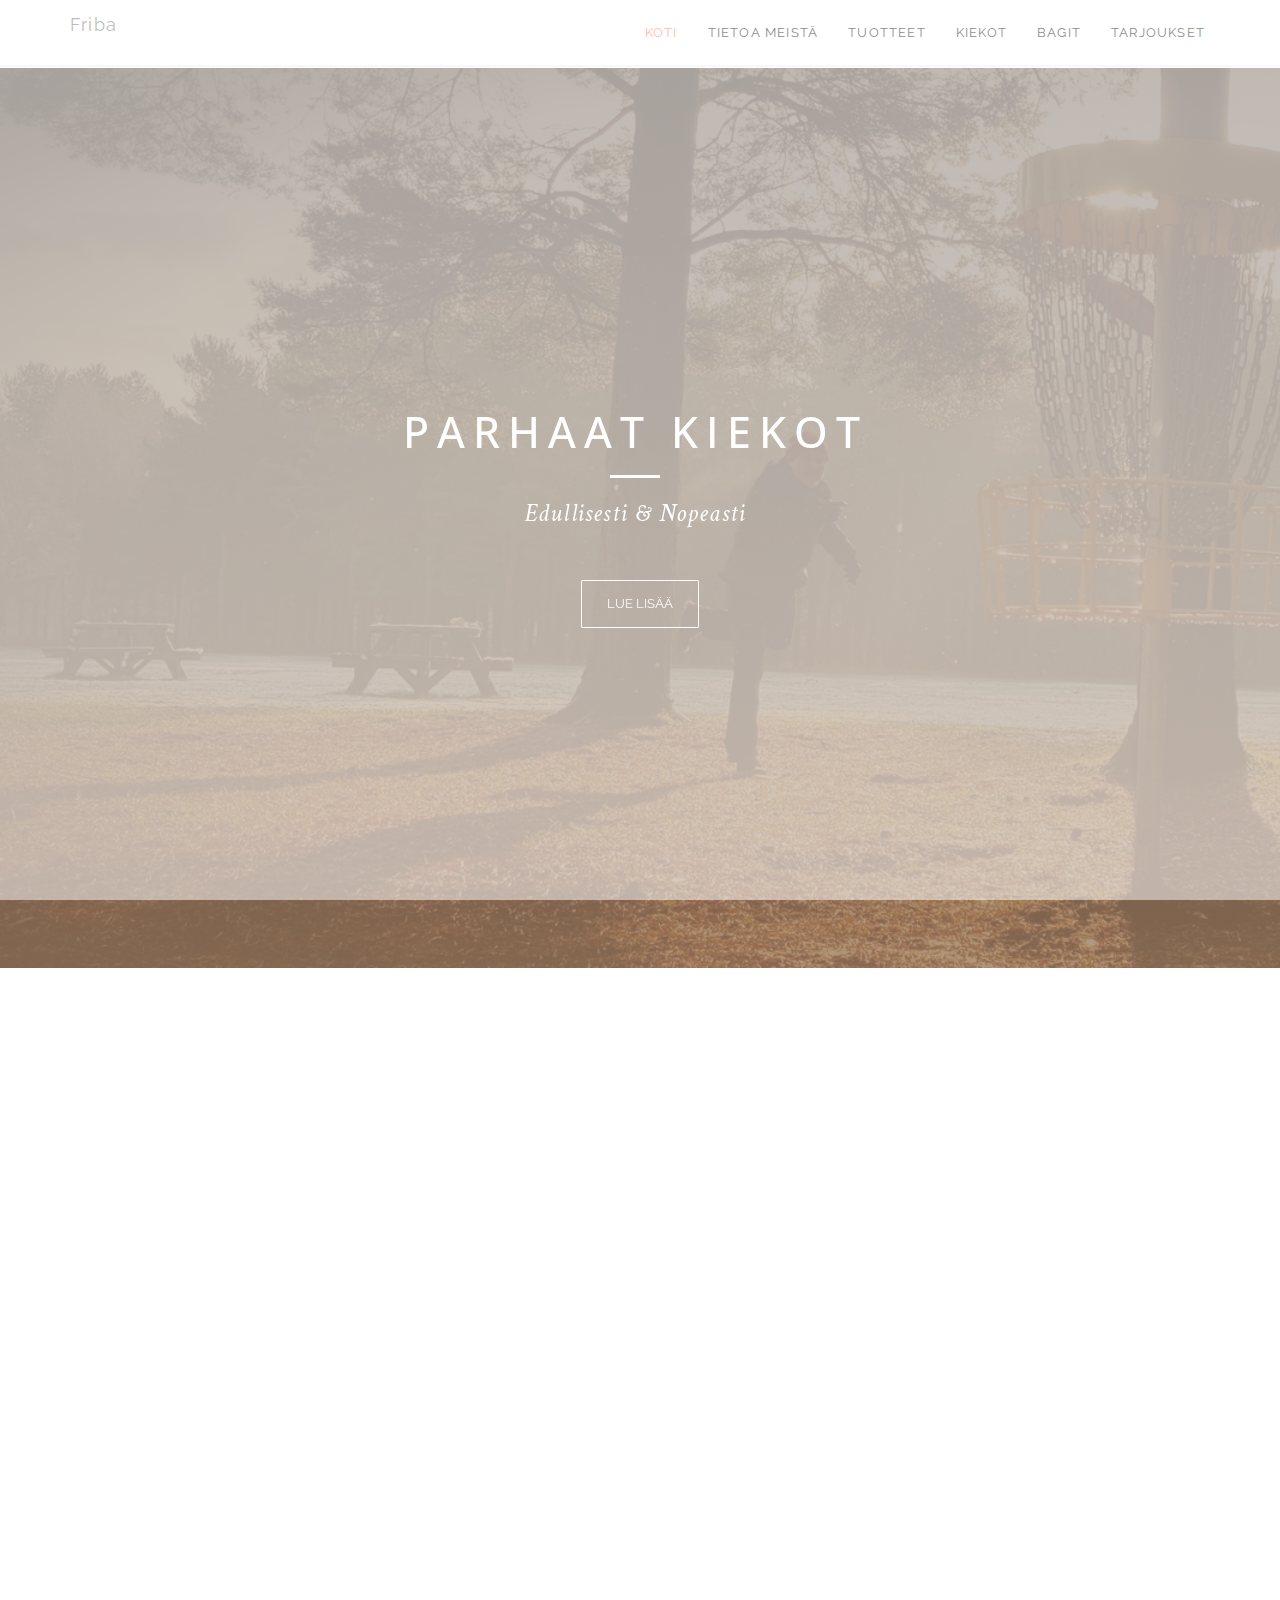
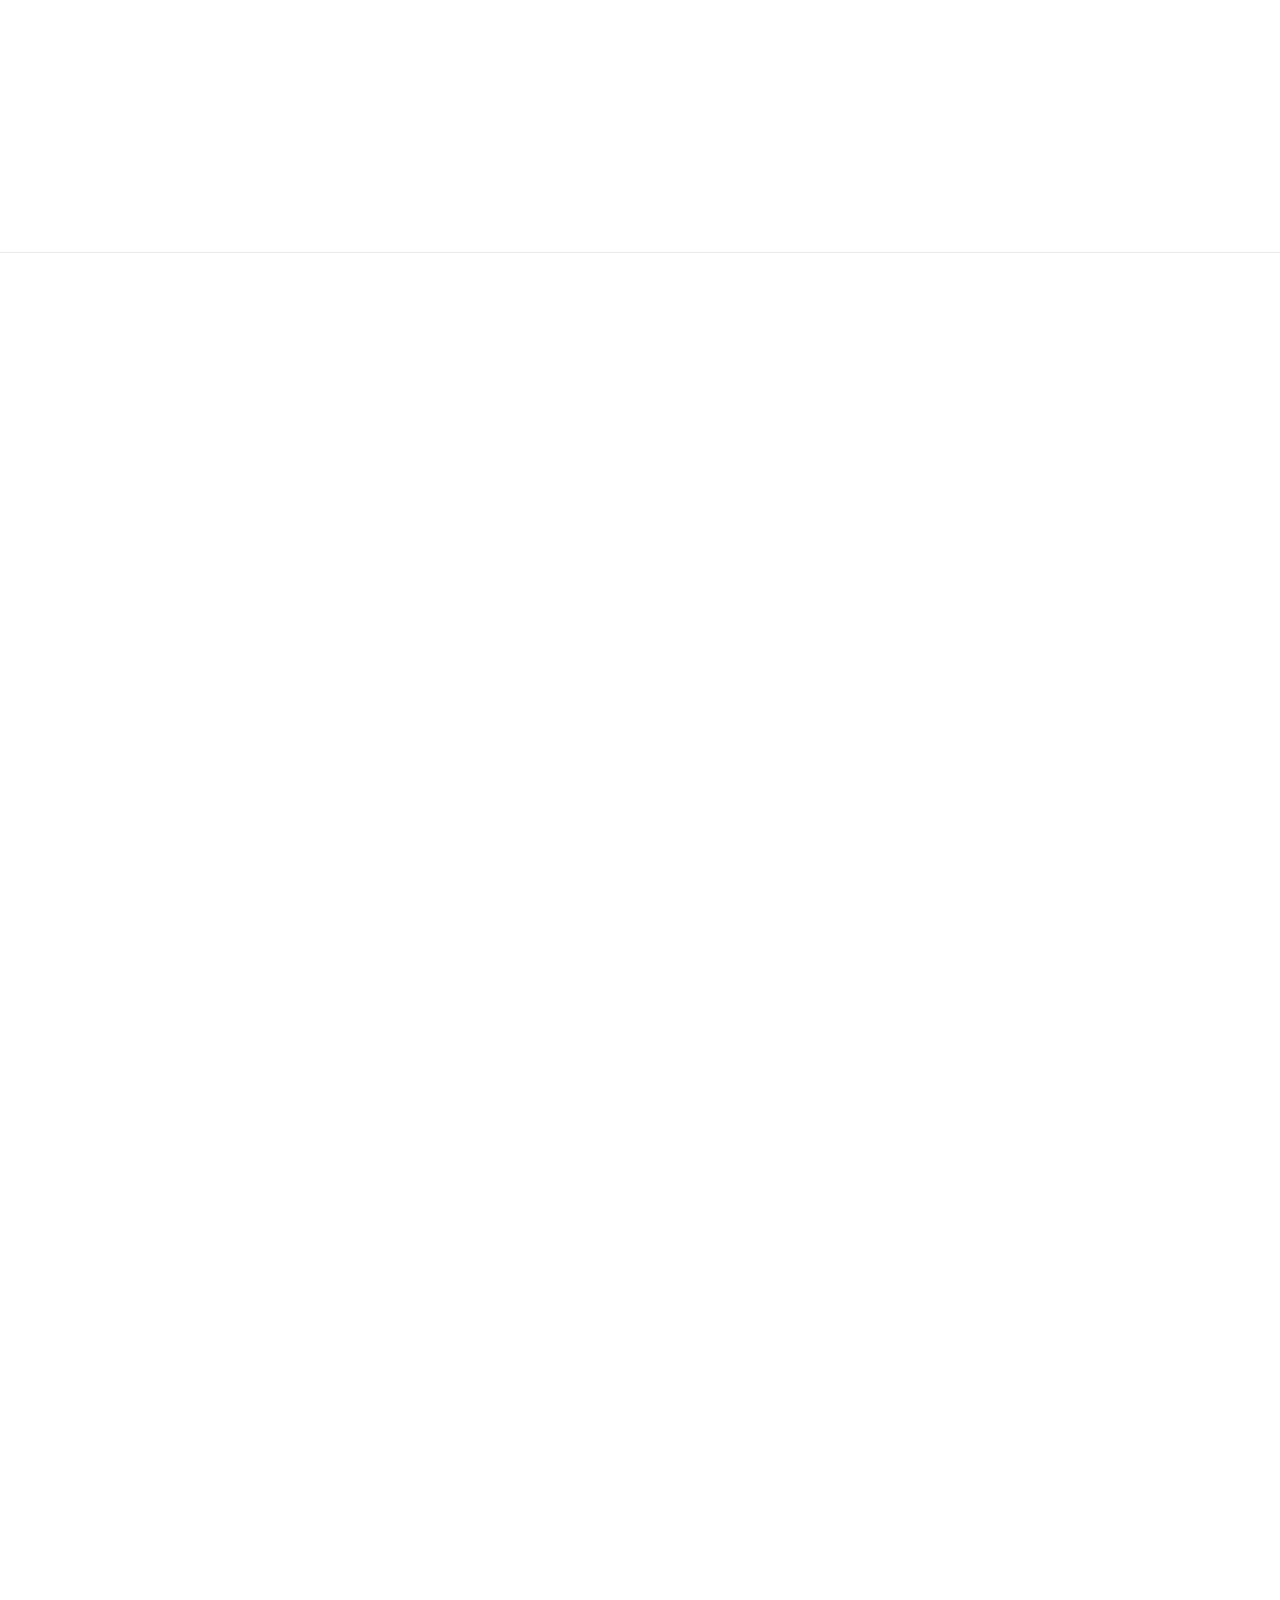
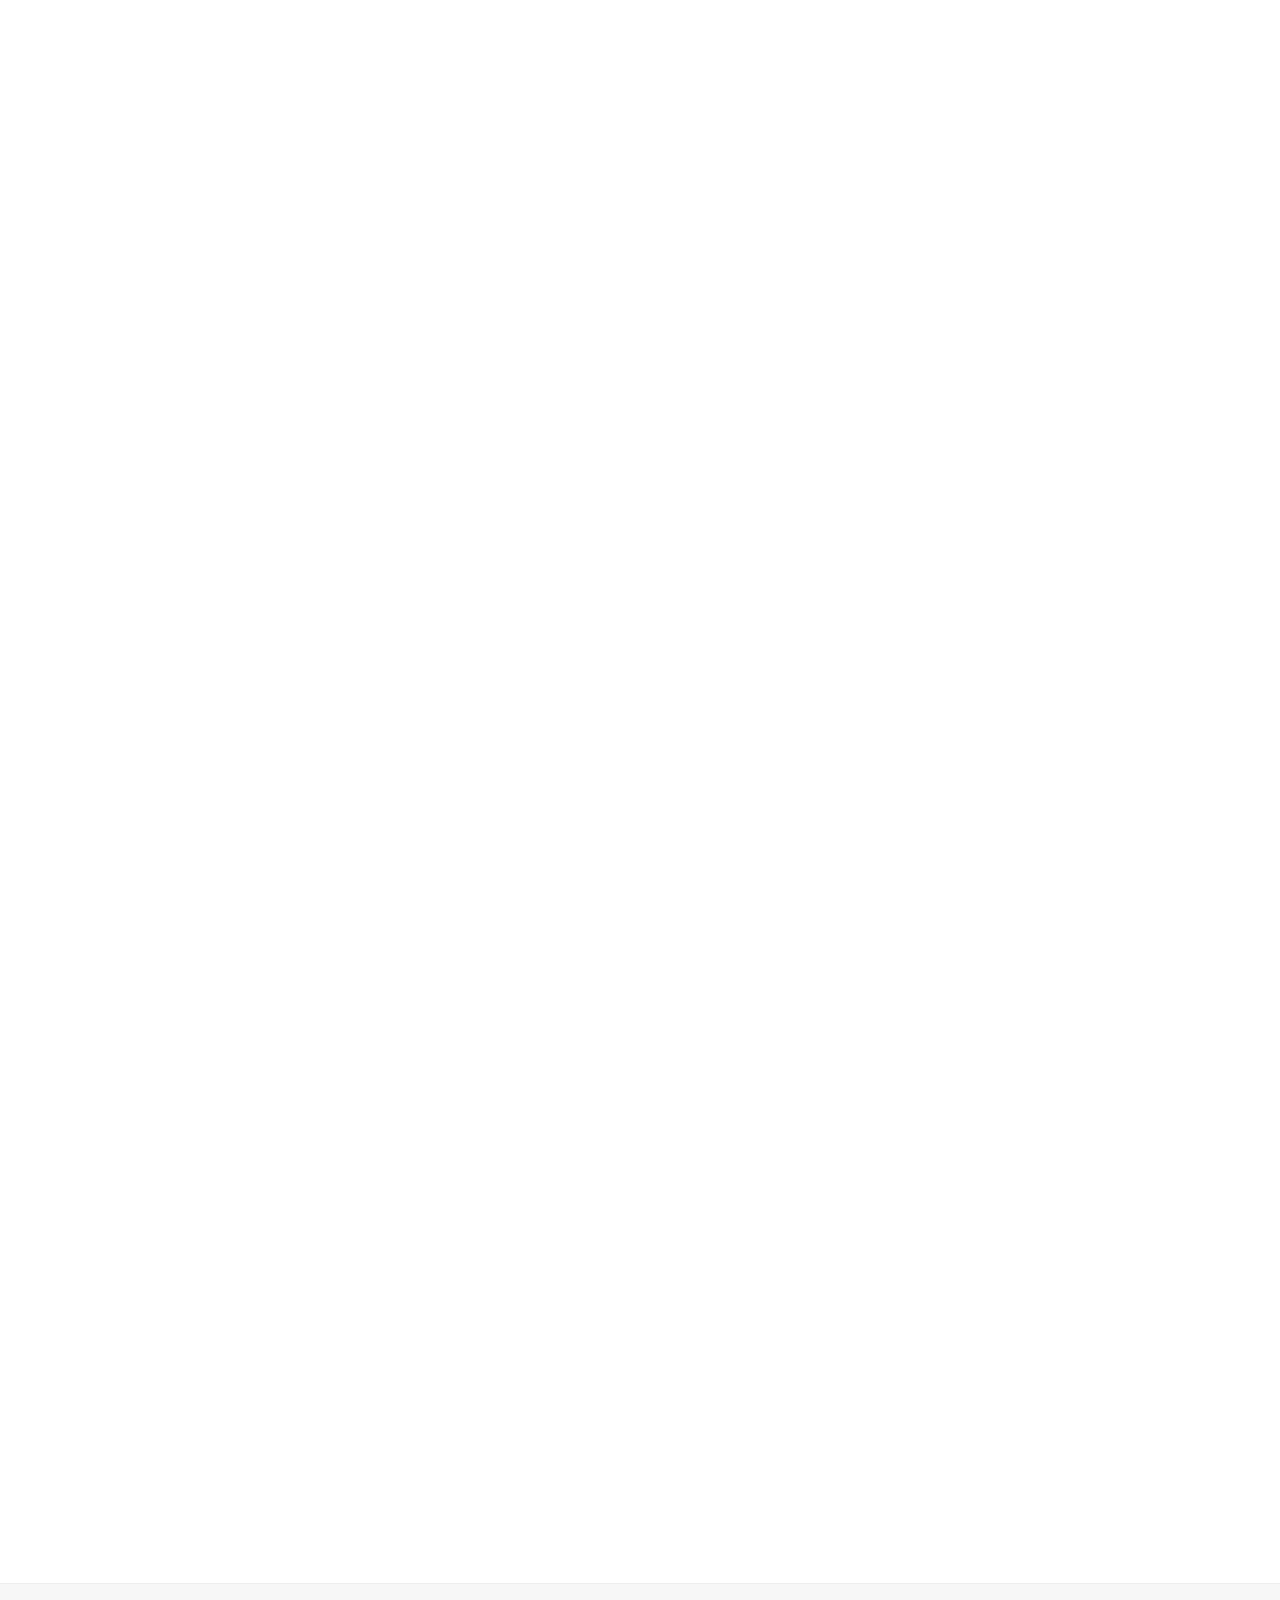
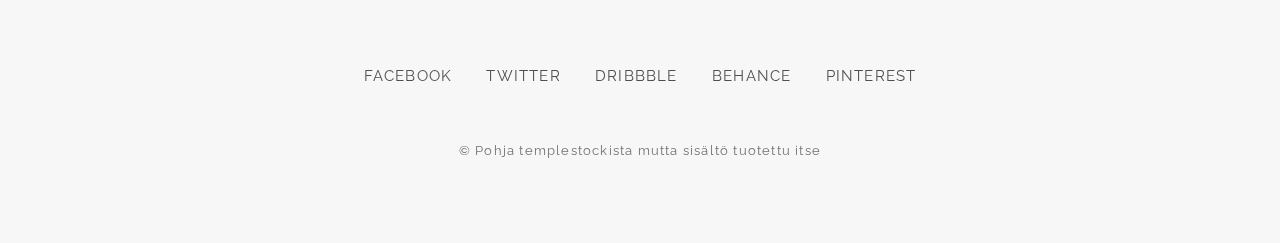
==== commit fc24d7bf: "Update index.html" ====
--- a/Friba/index.html
+++ b/Friba/index.html
@@ -468,7 +468,7 @@
               <div class="col-sm-8 col-sm-offset-2">
                 <h2>Ota yhteyttä</h2>
                 <hr>
-                <p>Tästä löytyy meidän palaute lokero mikäli haluatta lähettää palautetta suoraan meidän sähköpostiin.</p>
+                <p>Tästä löytyy meidän palautelokeromme, mikäli haluatte lähettää palautetta suoraan sähköpostiimme.</p>
               </div>
             </div> <!-- End row -->
           </div> <!-- end title-section -->
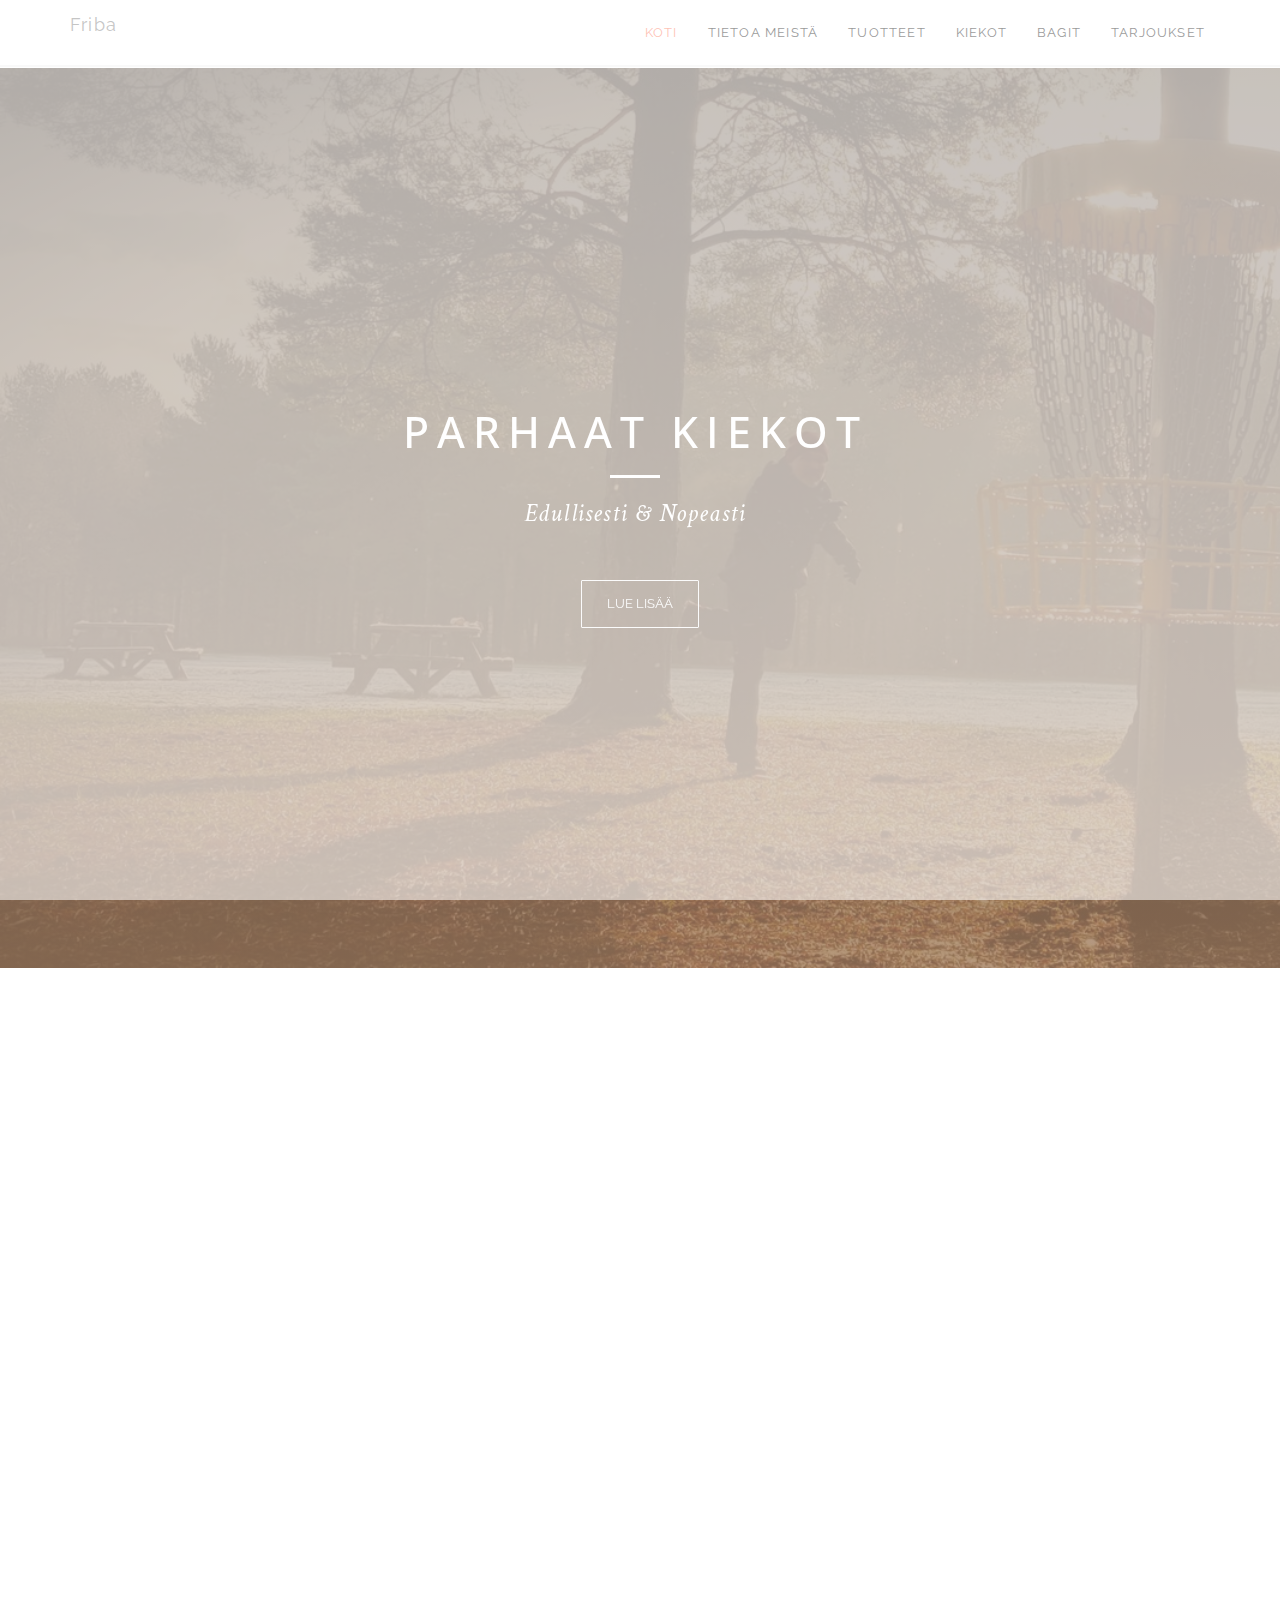
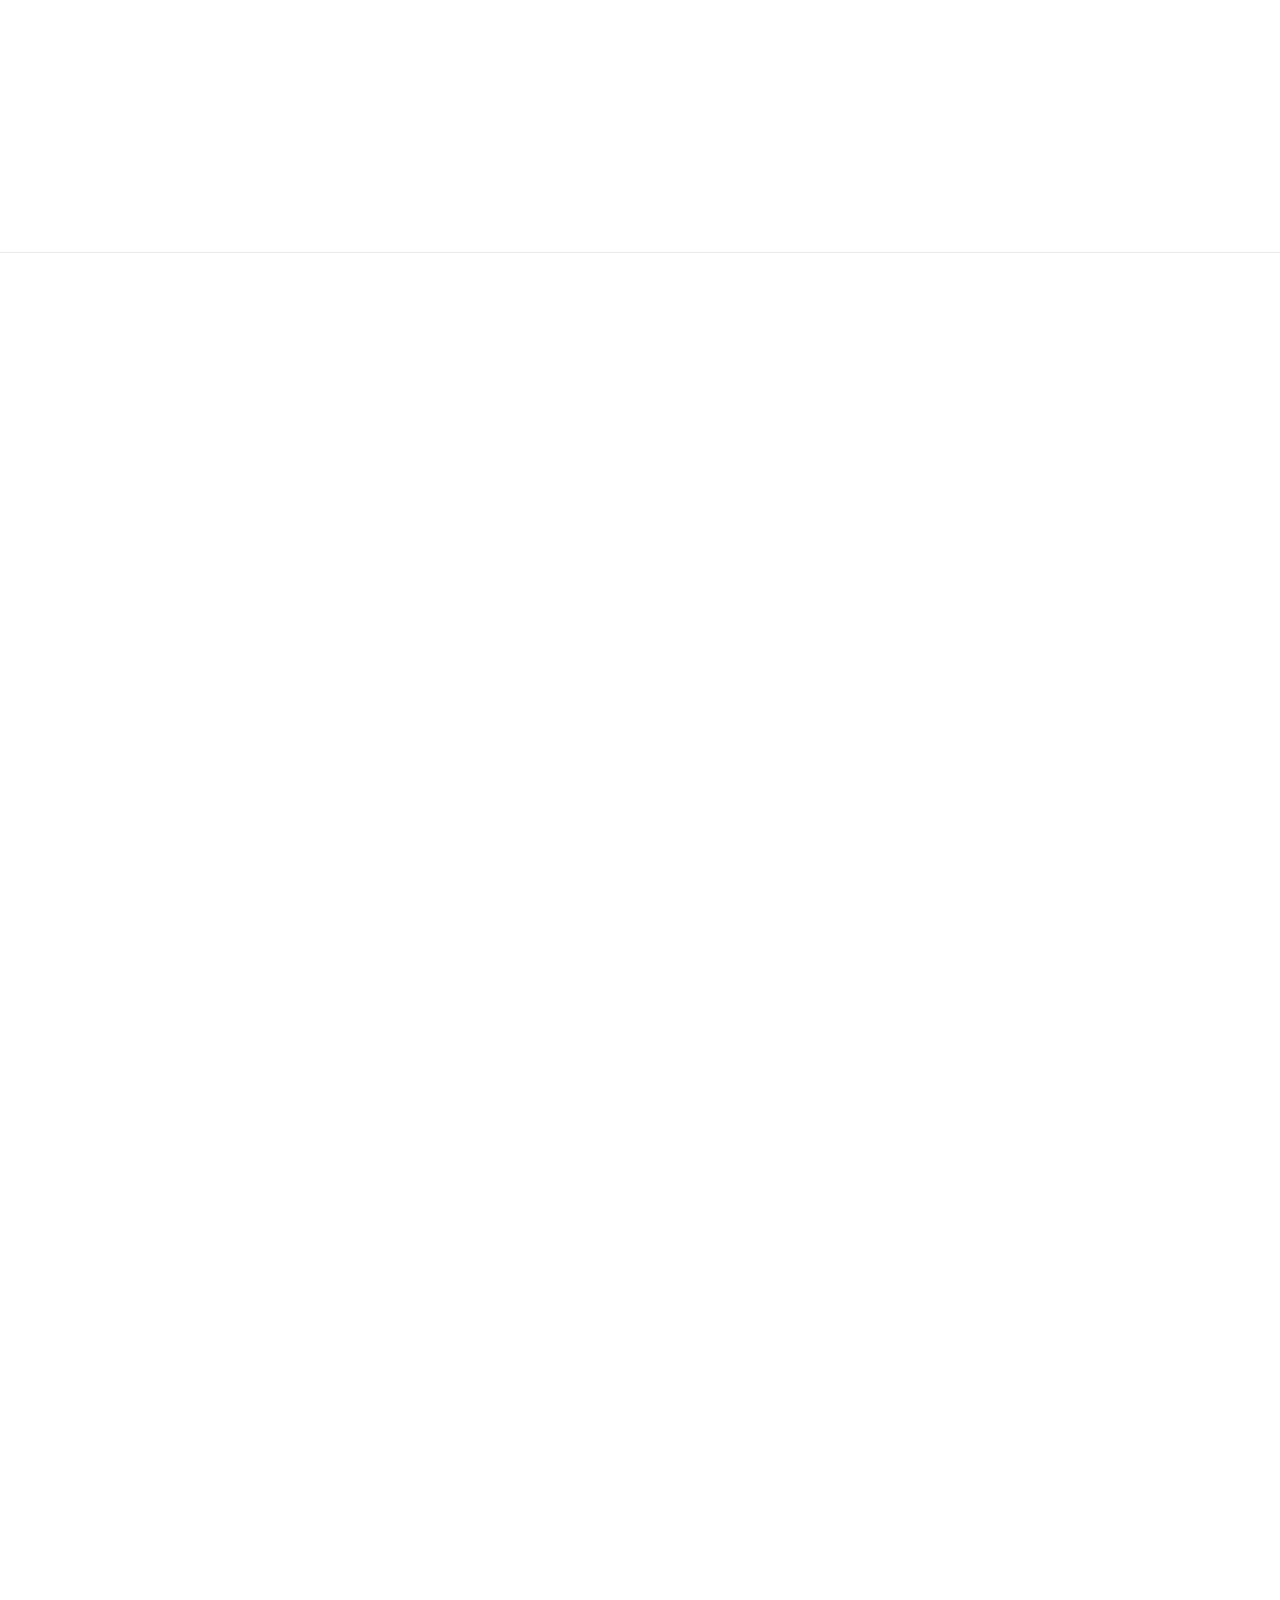
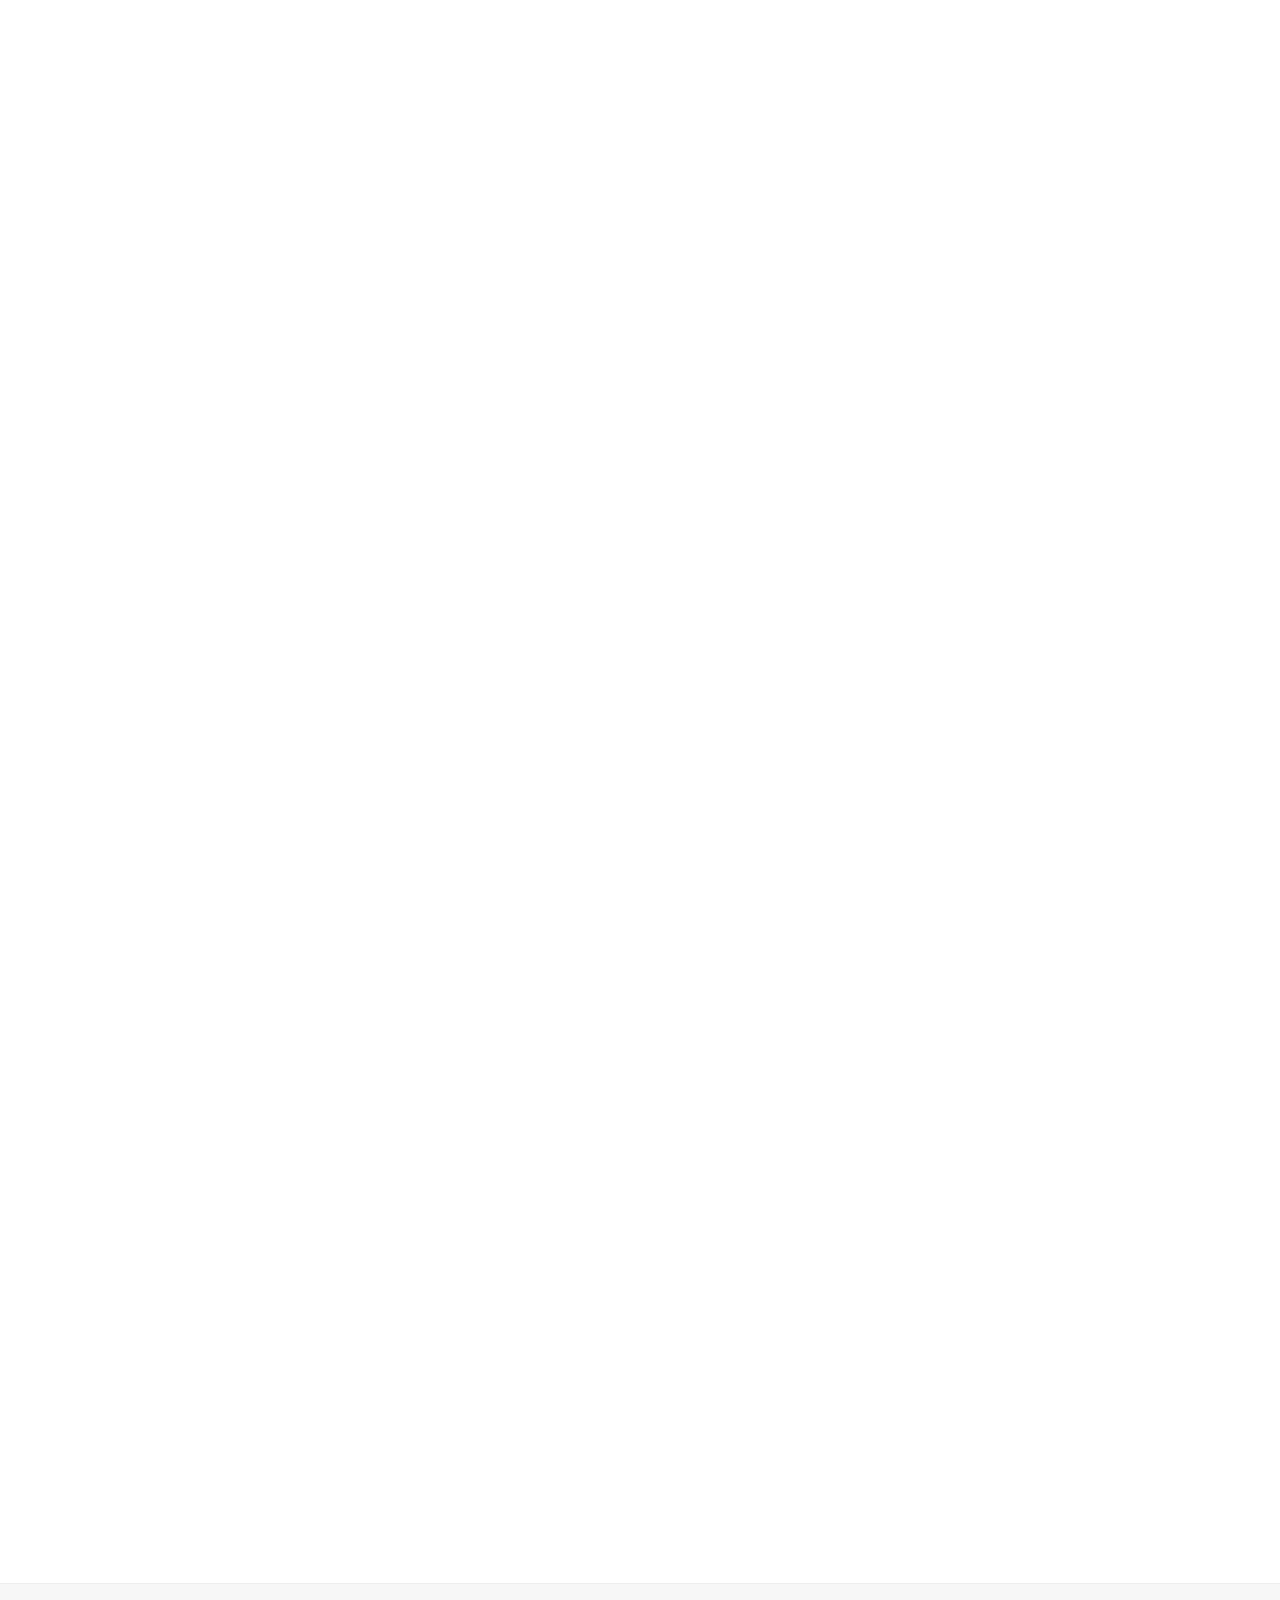
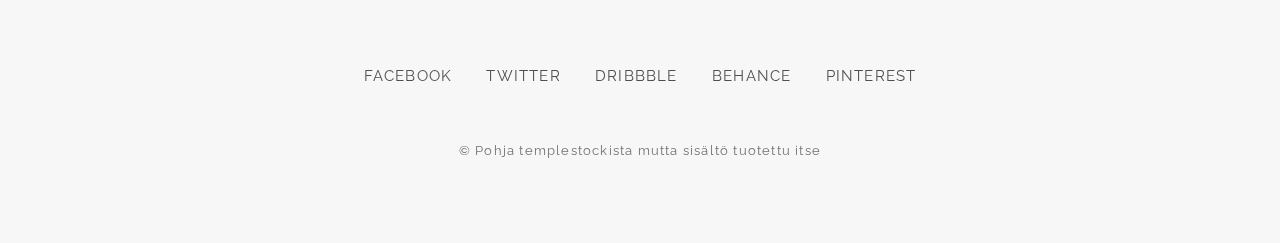
==== commit 7dc80ed2: "Update index.html" ====
--- a/Friba/index.html
+++ b/Friba/index.html
@@ -417,10 +417,9 @@
                       <p>Prodigy Discin D2 on erittäin nopea ja ylivakaa draiveri kovakätisille pelaajille. Valmistajan
                         mukaan D2 on hieman D1:sta alivakaampi erittäin luotettava draiveri.</p>
                       <ul class="social-icons">
-                        <li><a data-rel="tooltip" data-toggle="tooltip" data-trigger="hover" data-placement="bottom"
-                            data-title="Facebook" href="#" data-original-title="" title="">
+                        <li>
                             <h2> 10.99€</h2>
-                          </a></li>
+                          </li>
                       </ul>
                     </div> <!-- End magnifier-inner -->
                   </div> <!-- End magnifier -->
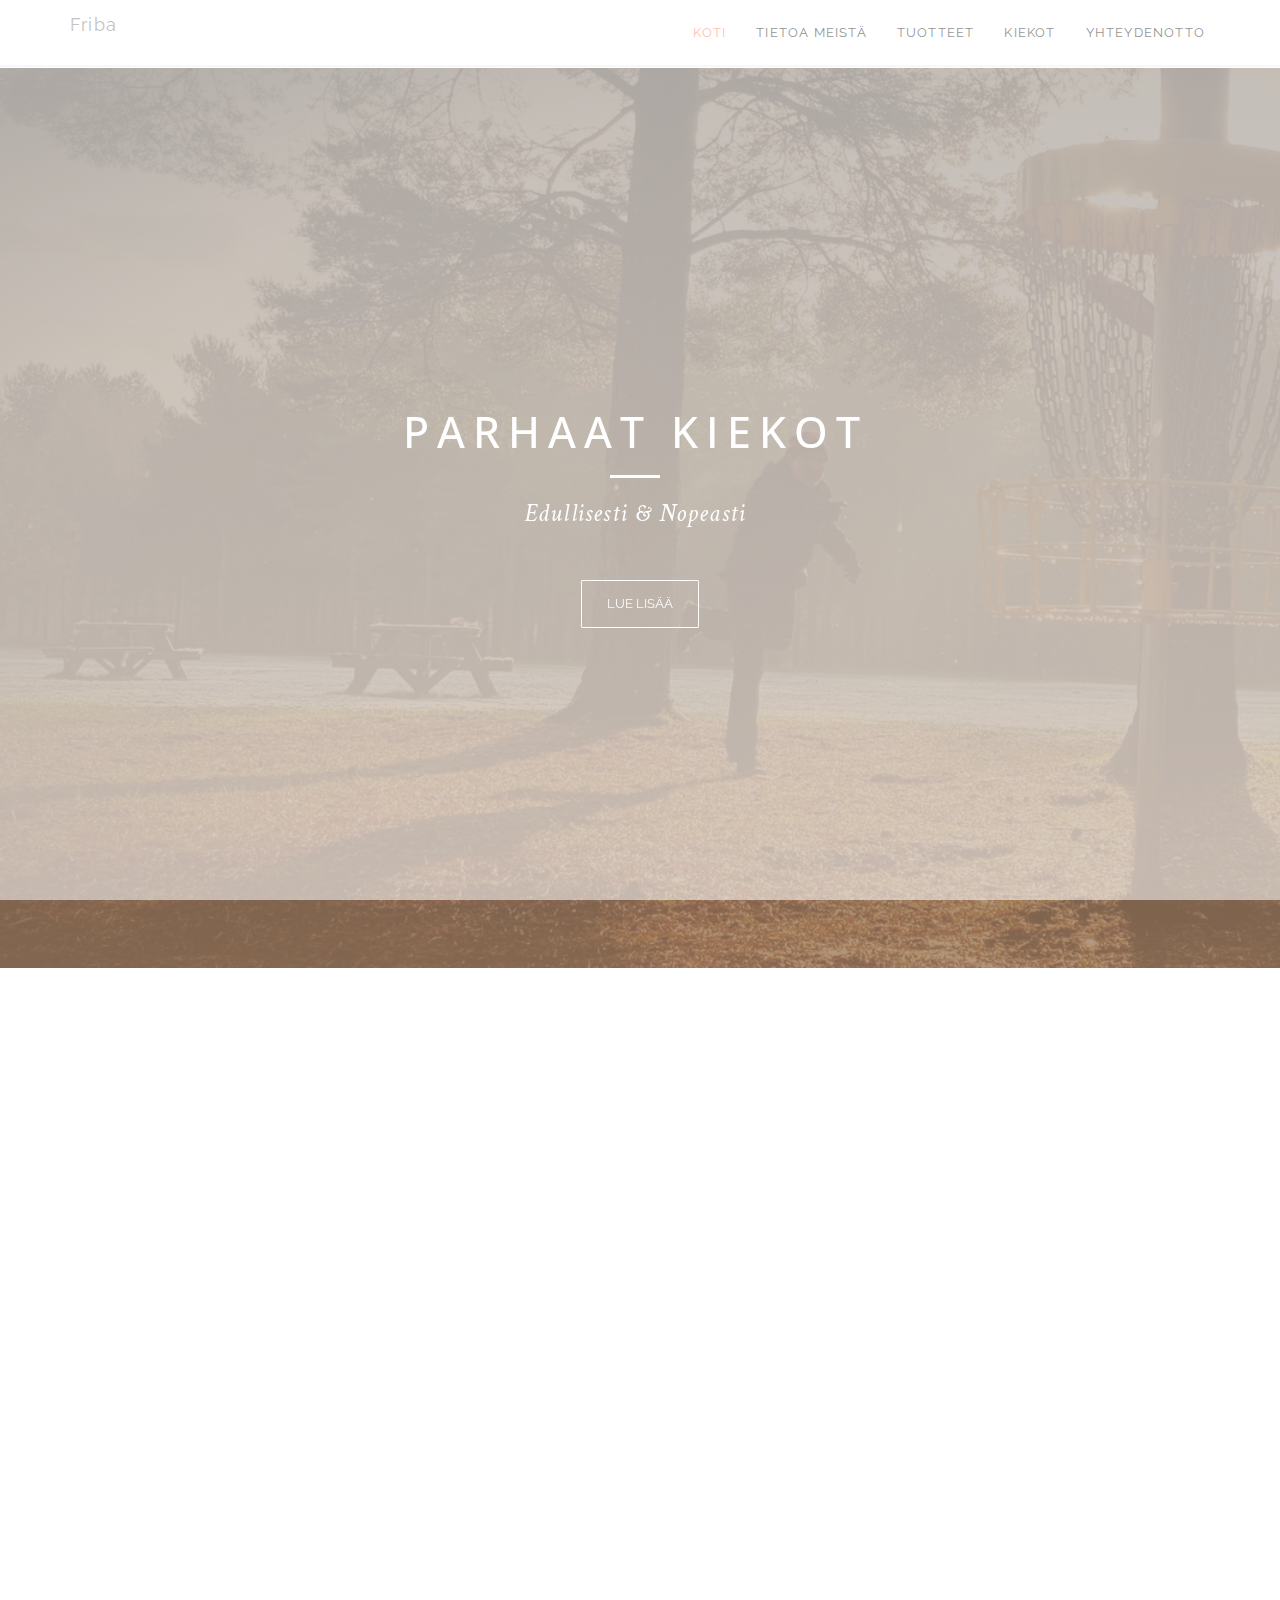
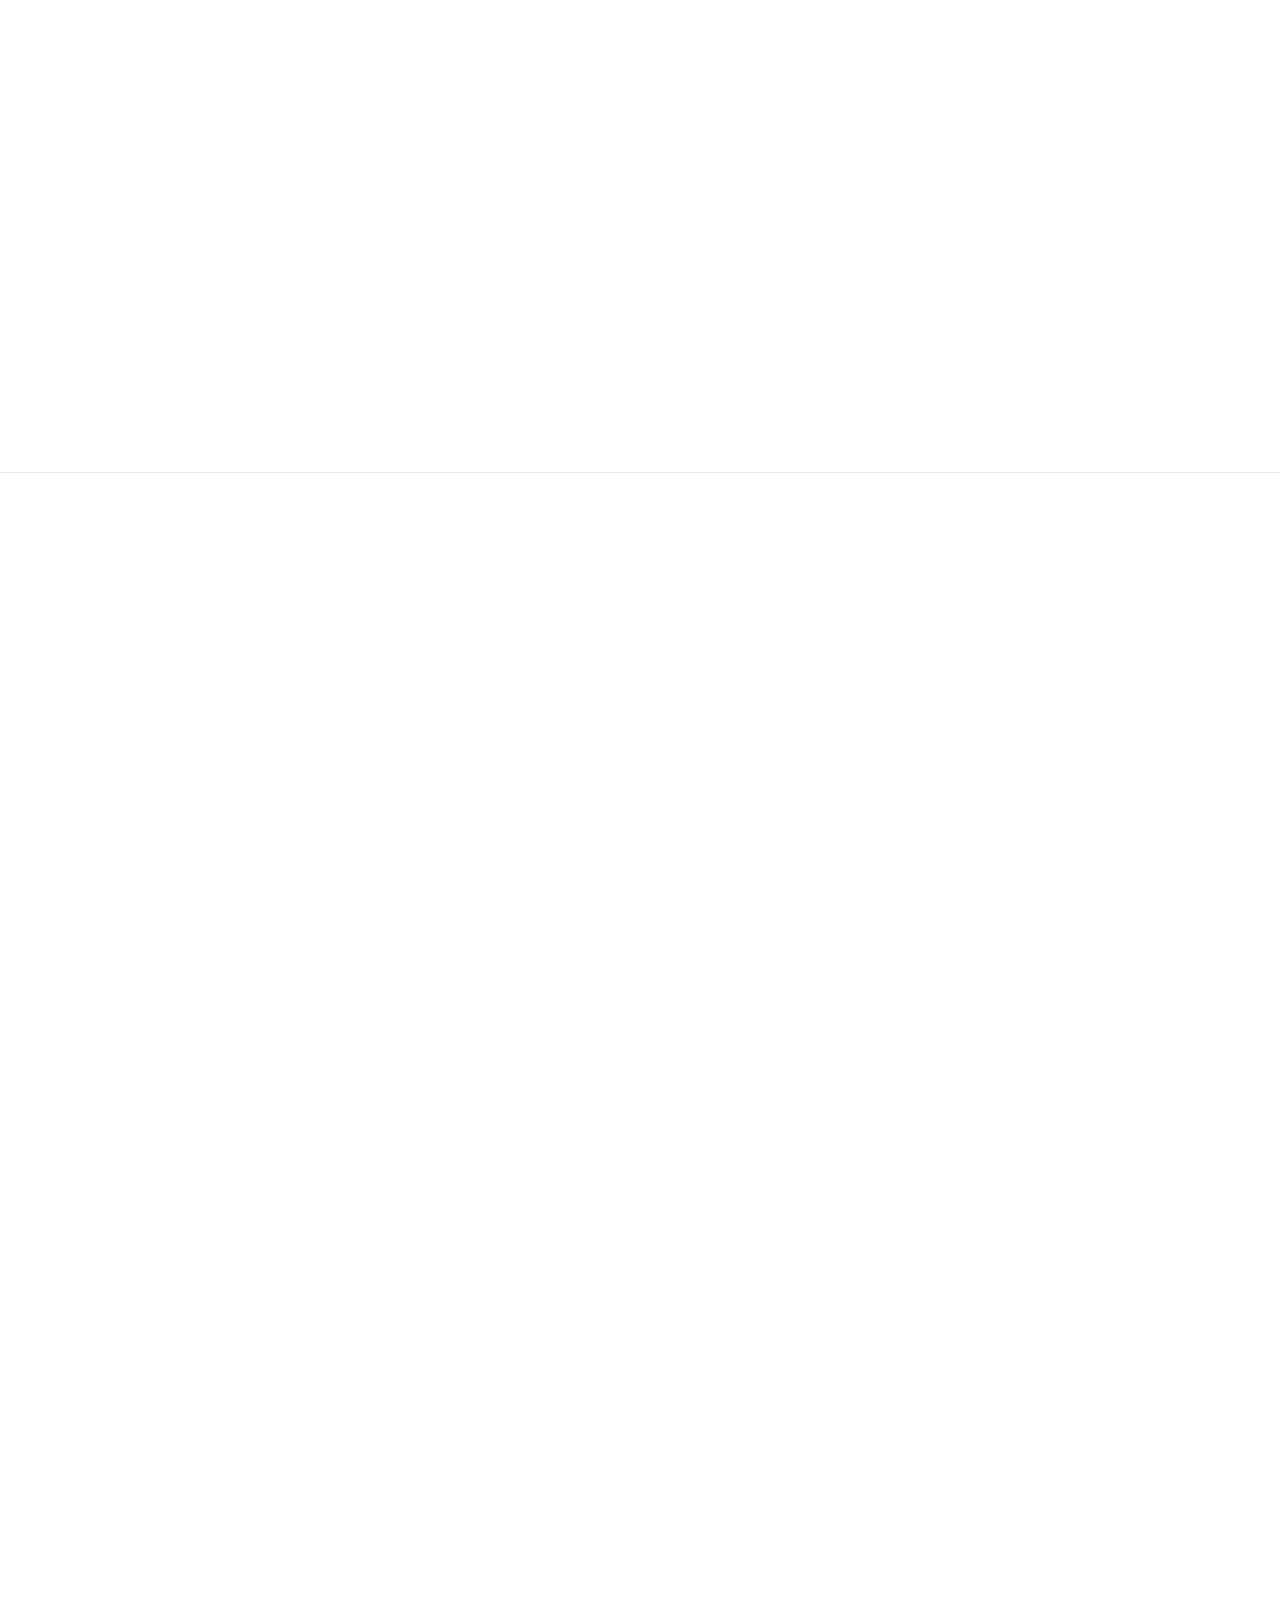
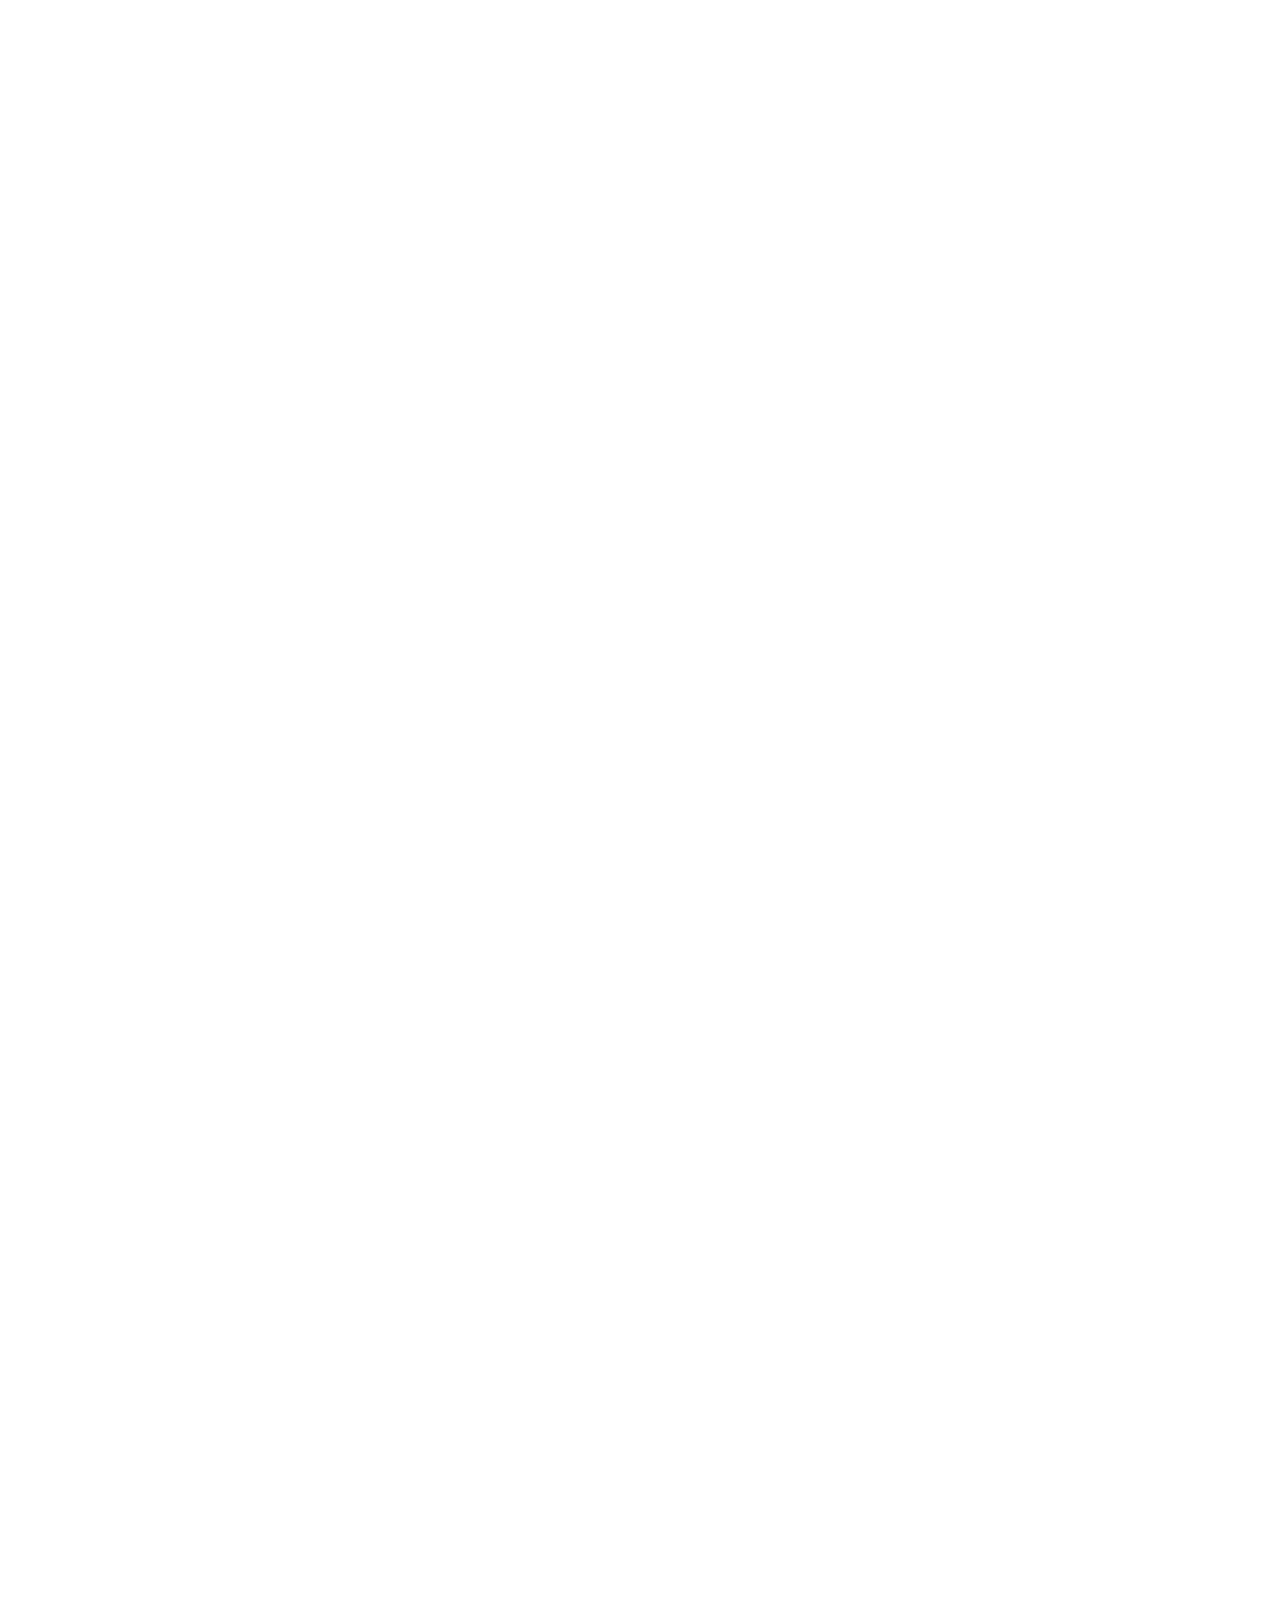
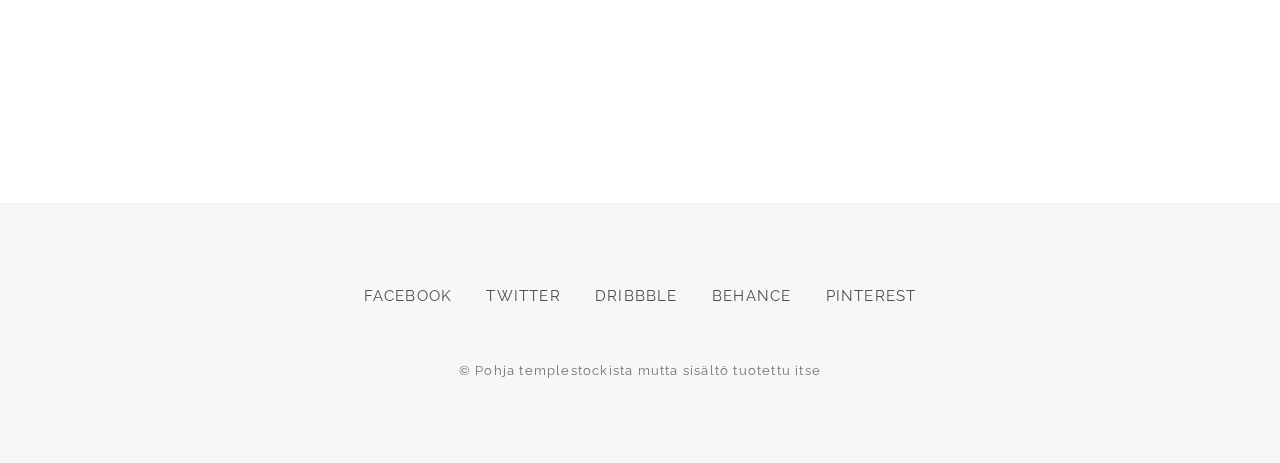
==== commit 969008fa: "Update index.html" ====
--- a/Friba/index.html
+++ b/Friba/index.html
@@ -72,8 +72,7 @@
             <li><a href="#tietoja">Tietoa meistä</a></li>
             <li><a href="#tuotteet">Tuotteet</a></li>
             <li><a href="#kiekot">Kiekot</a></li>
-            <li><a href="#bagit">Bagit</a></li>
-            <li><a href="#tarjoukset">Tarjoukset</a></li>
+            <li><a href="#contact-section">Yhteydenotto</a></li>
           </ul>
         </div><!-- /.navbar-collapse -->
       </div><!-- /.container -->
@@ -147,7 +146,7 @@
             </div> <!-- End row -->
           </div> <!-- end title-section -->
 
-          <div class="offer-boxes">
+          <div id="tuotteet" class="offer-boxes">
 
             <div class="row">
               <div class="col-sm-4">
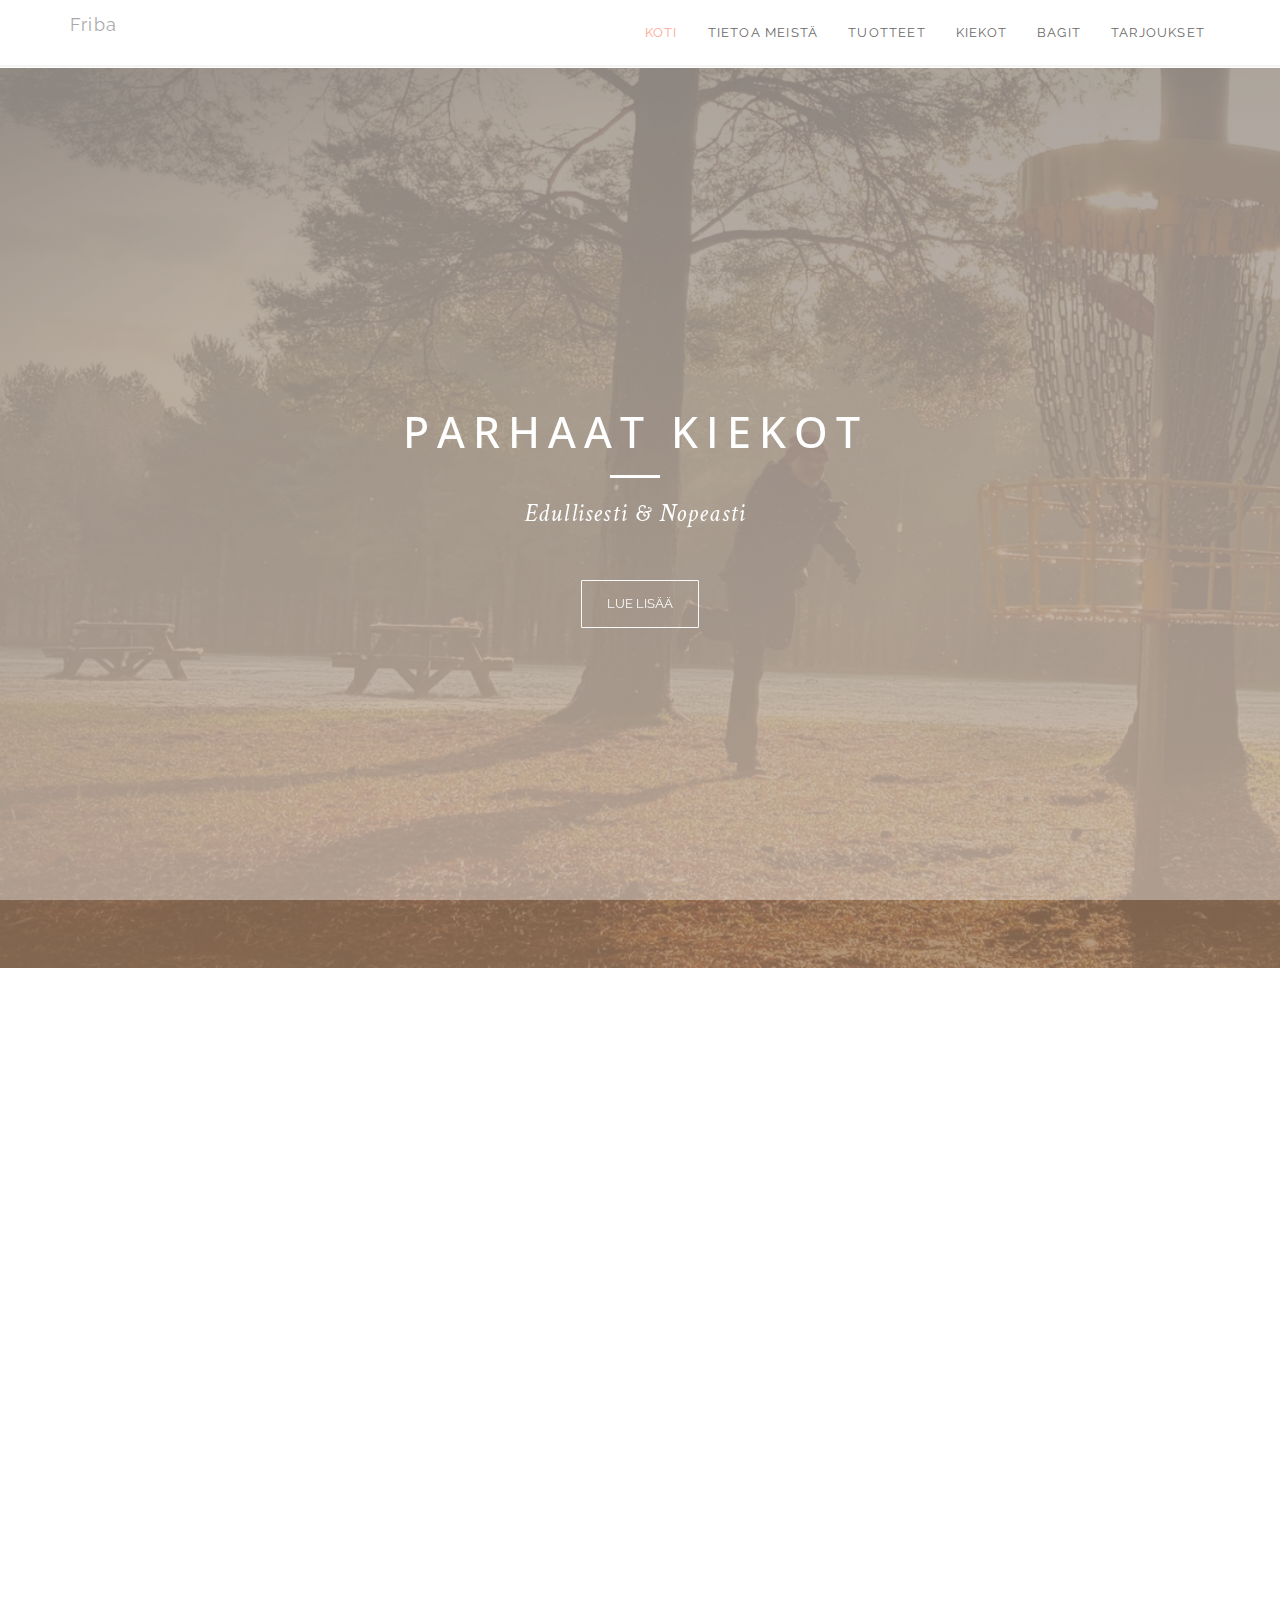
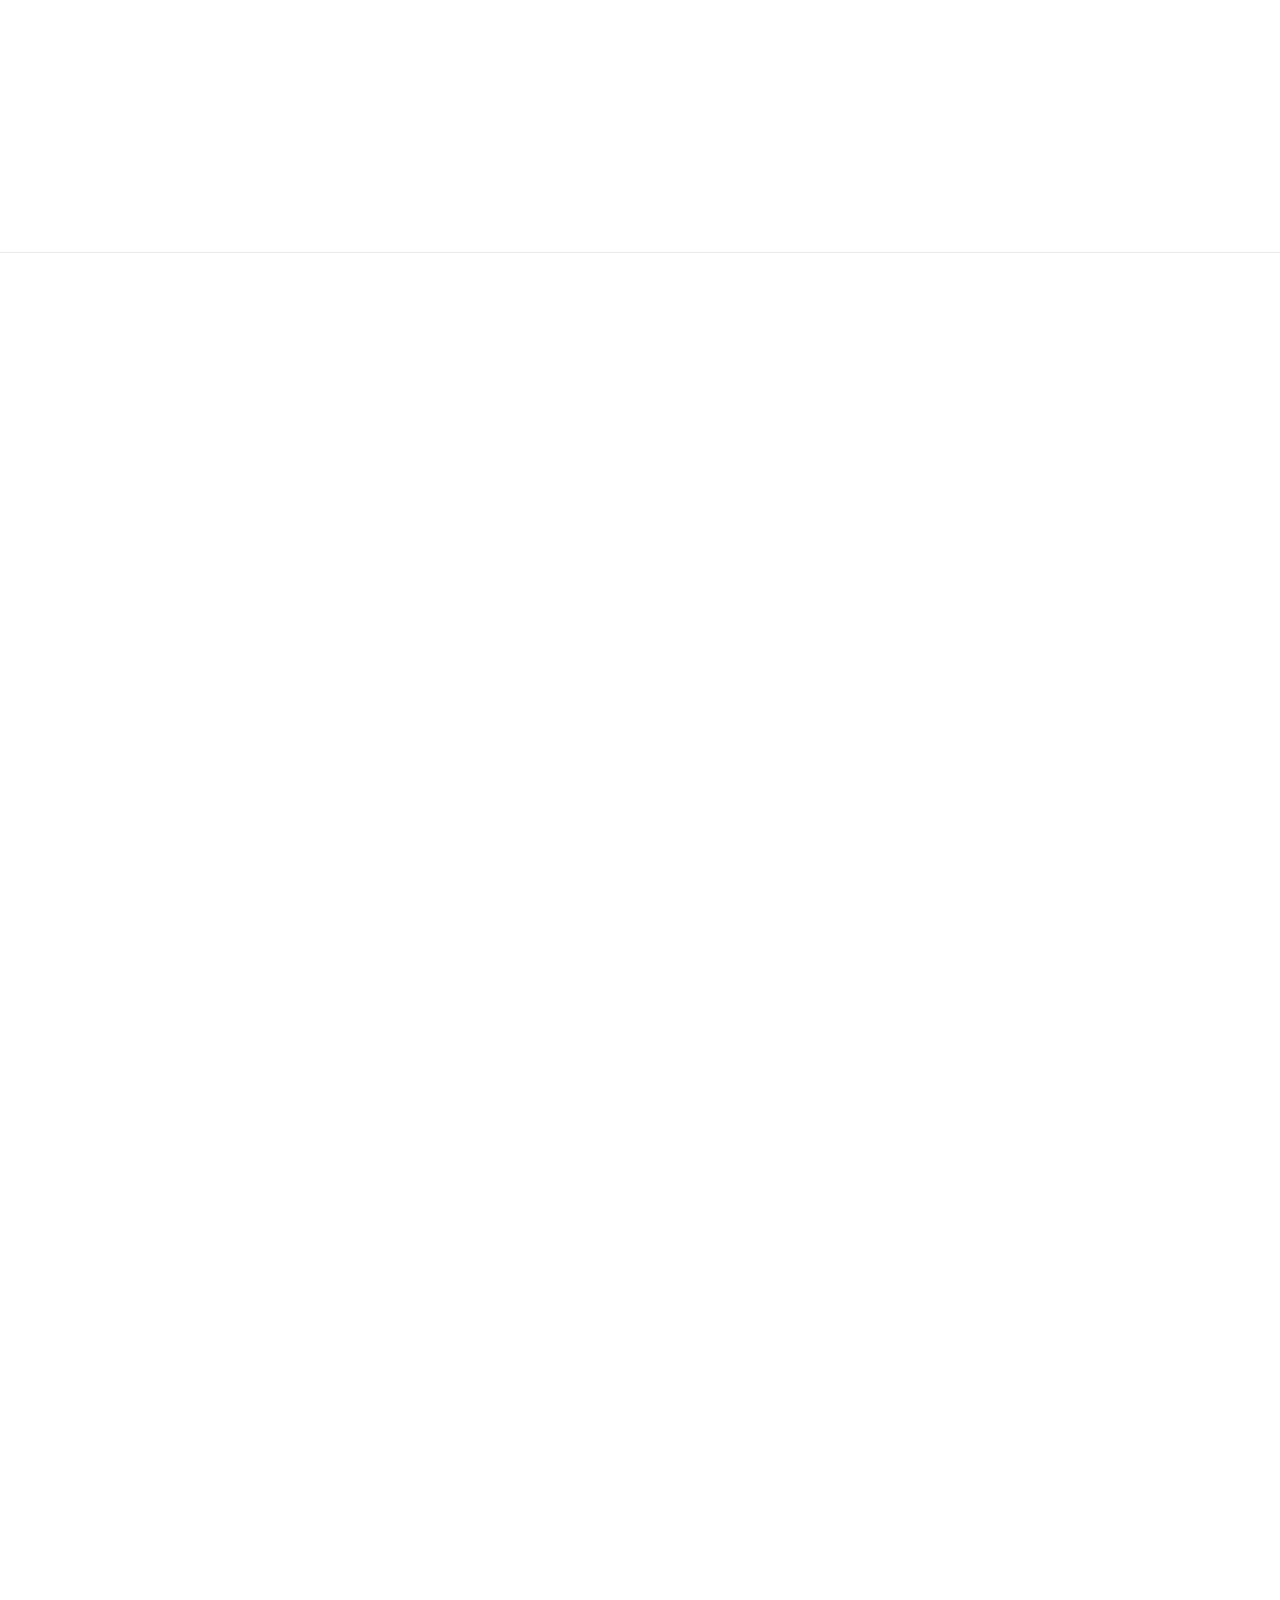
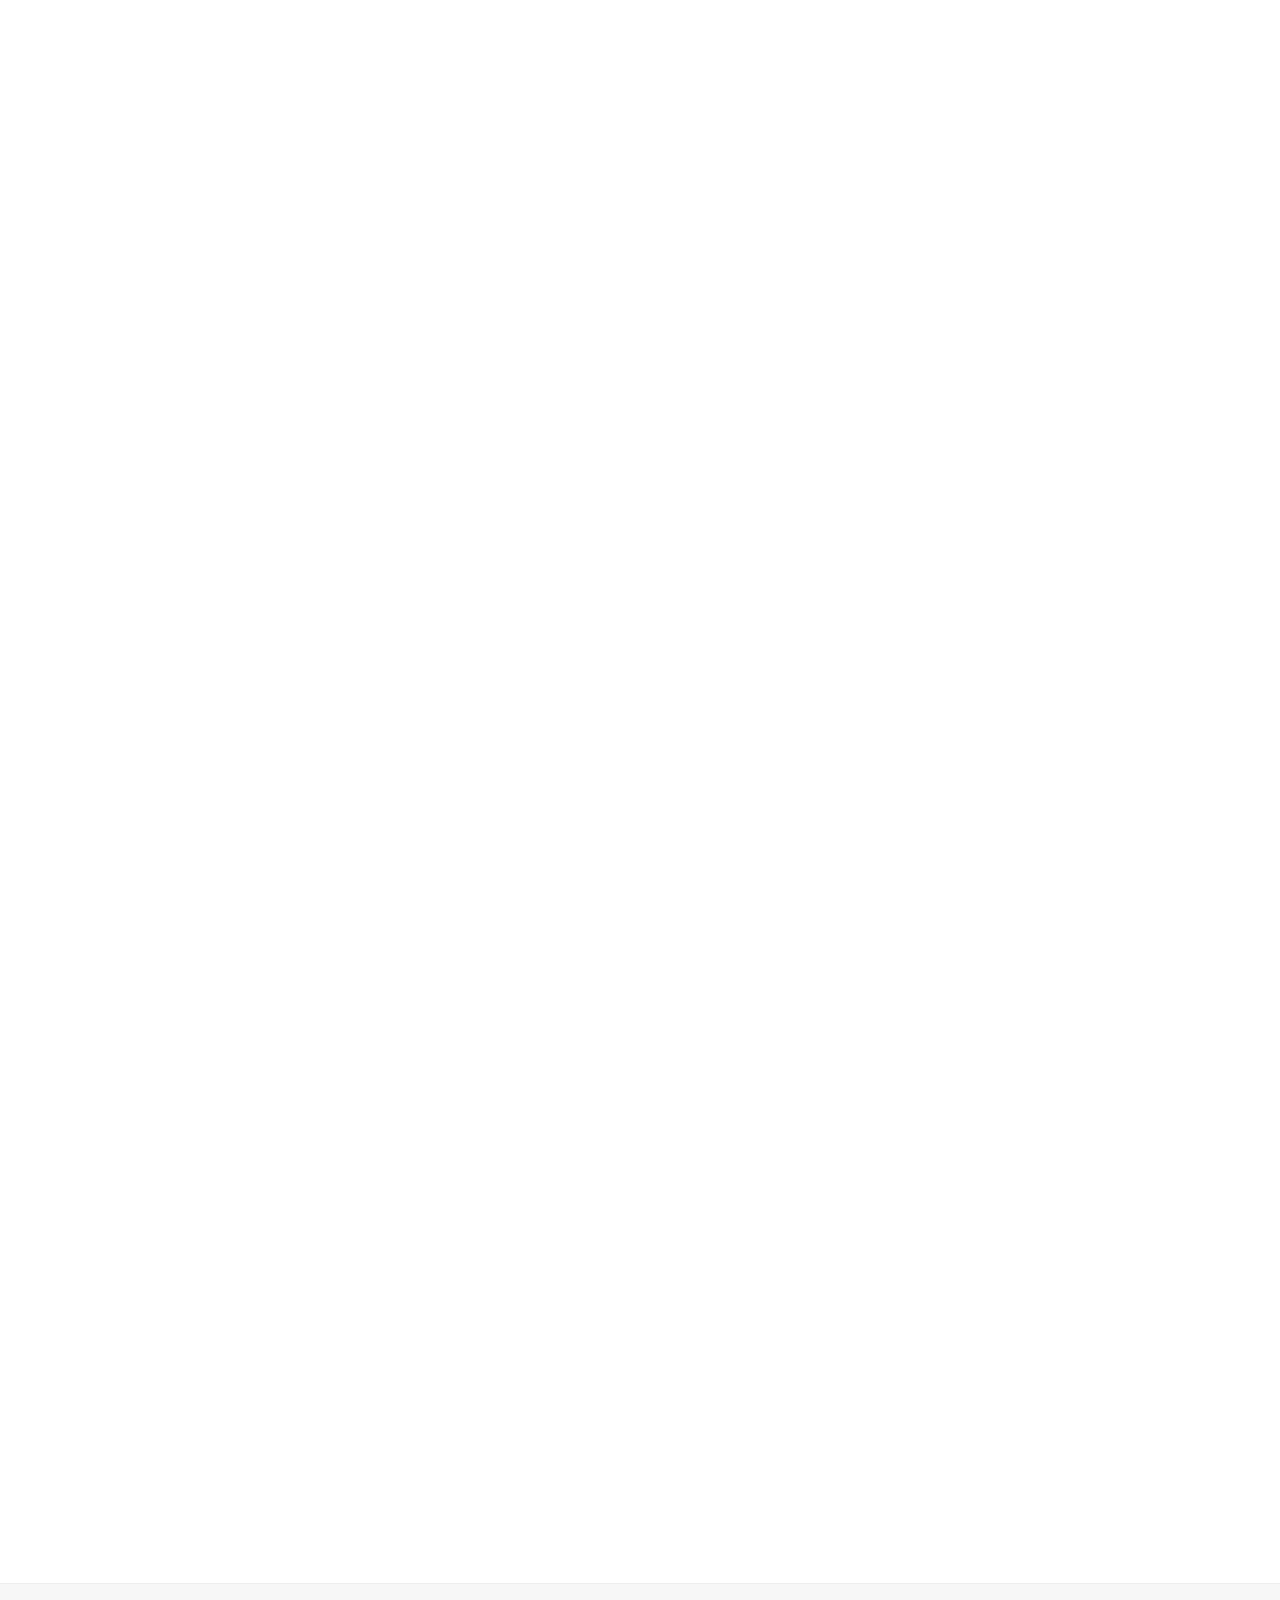
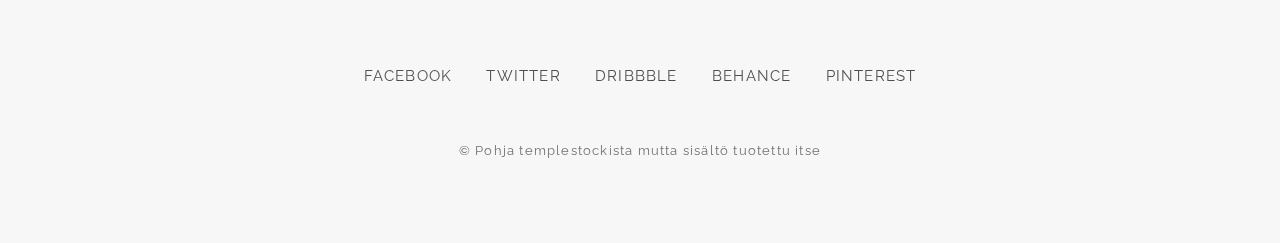
==== commit 8fce8a16: "Update index.html" ====
--- a/Friba/index.html
+++ b/Friba/index.html
@@ -72,7 +72,8 @@
             <li><a href="#tietoja">Tietoa meistä</a></li>
             <li><a href="#tuotteet">Tuotteet</a></li>
             <li><a href="#kiekot">Kiekot</a></li>
-            <li><a href="#contact-section">Yhteydenotto</a></li>
+            <li><a href="#bagit">Bagit</a></li>
+            <li><a href="#tarjoukset">Tarjoukset</a></li>
           </ul>
         </div><!-- /.navbar-collapse -->
       </div><!-- /.container -->
@@ -146,7 +147,7 @@
             </div> <!-- End row -->
           </div> <!-- end title-section -->
 
-          <div id="tuotteet" class="offer-boxes">
+          <div class="offer-boxes">
 
             <div class="row">
               <div class="col-sm-4">
@@ -307,6 +308,88 @@
                   <img src="assets/images/hero-bg/mid_buzz.png" alt="midrange disc">
                   <div class="magnifier">
                     <div class="magnifier-inner">
+                      <h3>DISCRAFT Z BUZZZ</h3>
+                      <p>Midrange</p>
+                      <p>Discraftin Buzzz on yksi maailman parhaista ja suosituimmista kiekoista. 
+                        Ehdoton valinta midrange-osastolle!</p>
+                      <ul class="social-icons">
+
+                        <li>
+                          <h2> 15.99€</h2>
+                        </li>
+                      </ul>
+                    </div> <!-- End magnifier-inner -->
+                  </div> <!-- End magnifier -->
+                </div> <!-- End kiekko -->
+              </div> <!-- End col-sm-4 -->
+
+              <!-- kiekko -->
+              <div class="col-sm-4">
+                <div class="member-team animated out" data-animation="fadeInUp" data-delay="0">
+                  <img src="assets/images/hero-bg/mid_compass.png" alt="midrange disc">
+                  <div class="magnifier">
+                    <div class="magnifier-inner">
+                      <h3>Compass Opto</h3>
+                      <p>Midrange</p>
+                      <p>Suhteellisen hidas lento, tarkkaheittoinen. Luotettava ja ennakoitava lentorata. 
+                        Hyvä kiekko aloittelijoista eksperteille.</p>
+                      <ul class="social-icons">
+
+                        <li>
+                          <h2> 15.99€</h2>
+                        </li>
+
+                      </ul>
+                    </div> <!-- End magnifier-inner -->
+                  </div> <!-- End magnifier -->
+                </div> <!-- End kiekko -->
+              </div> <!-- End col-sm-4 -->
+
+              <!-- kiekko -->
+              <div class="col-sm-4">
+                <div class="member-team animated out" data-animation="fadeInRight" data-delay="0">
+                  <img src="assets/images/hero-bg/mid_roc3.png" alt="midrange disc">
+                  <div class="magnifier">
+                    <div class="magnifier-inner">
+                      <h3>Innova Rocx3 Champion</h3>
+                      <p>Midrange</p>
+                      <p>Champion on Innovan kestävin muovilaatu, joka on kehitetty alunperin ammattipelaajille.
+                         Tämän muovilaadun kiekot ovat yleensä hieman vakaampia, kuin muiden muovien vastaavat mallit.</p>
+                      <ul class="social-icons">
+
+                        <li>
+                          <h2> 15.99€</h2>
+                        </li>
+                      </ul>
+                    </div> <!-- End magnifier-inner -->
+                  </div> <!-- End magnifier -->
+                </div> <!-- End kiekko -->
+              </div> <!-- End col-sm-4 -->
+
+            </div>
+          </div>
+        </div>
+      </div>
+
+      <div id="kiekot" class="pad-sec">
+        <div class="container">
+          <div class="title-section animated out" data-animation="fadeInUp" data-delay="0">
+            <div class="row" data-animation="fadeInUp" data-delay="0">
+              <div class="col-sm-8 col-sm-offset-2">
+                <h2>Putterit</h2>
+              </div>
+            </div> <!-- End row -->
+          </div> <!-- end title-section -->
+
+          <div class="team-members">
+            <div class="row">
+
+              <!-- kiekko -->
+              <div class="col-sm-4">
+                <div class="member-team animated out" data-animation="fadeInLeft" data-delay="0">
+                  <img src="assets/images/hero-bg/putter_judge.png" alt="putter">
+                  <div class="magnifier">
+                    <div class="magnifier-inner">
                       <h3>Prodigy Disc 2 blue</h3>
                       <p>Distance Driver</p>
                       <p>Prodigy Discin D2 on erittäin nopea ja ylivakaa draiveri kovakätisille pelaajille. Valmistajan
@@ -314,8 +397,9 @@
                       <ul class="social-icons">
 
                         <li>
-                          <h2> 15.99€</h2>
-                        </li>
+                          <h2> 10.99€</h2>
+                        </li>
+
                       </ul>
                     </div> <!-- End magnifier-inner -->
                   </div> <!-- End magnifier -->
@@ -325,7 +409,7 @@
               <!-- kiekko -->
               <div class="col-sm-4">
                 <div class="member-team animated out" data-animation="fadeInUp" data-delay="0">
-                  <img src="assets/images/hero-bg/mid_compass.png" alt="midrange disc">
+                  <img src="assets/images/hero-bg/putter_link.png" alt="putter">
                   <div class="magnifier">
                     <div class="magnifier-inner">
                       <h3>Prodigy Disc 2 red</h3>
@@ -333,92 +417,10 @@
                       <p>Prodigy Discin D2 on erittäin nopea ja ylivakaa draiveri kovakätisille pelaajille. Valmistajan
                         mukaan D2 on hieman D1:sta alivakaampi erittäin luotettava draiveri.</p>
                       <ul class="social-icons">
-
-                        <li>
-                          <h2> 15.99€</h2>
-                        </li>
-
-                      </ul>
-                    </div> <!-- End magnifier-inner -->
-                  </div> <!-- End magnifier -->
-                </div> <!-- End kiekko -->
-              </div> <!-- End col-sm-4 -->
-
-              <!-- kiekko -->
-              <div class="col-sm-4">
-                <div class="member-team animated out" data-animation="fadeInRight" data-delay="0">
-                  <img src="assets/images/hero-bg/mid_roc3.png" alt="midrange disc">
-                  <div class="magnifier">
-                    <div class="magnifier-inner">
-                      <h3>Destroyer</h3>
-                      <p>Distance Driver</p>
-                      <p>Destroyer on erittäin nopea ja vakaa pitkän matkan draiveri. Iso D on nopeampi ja vakaampi kuin
-                        suosittuna pidetty Wraith. Kovaa heittäville ja tuulisiin olosuhteisiin.</p>
-                      <ul class="social-icons">
-
-                        <li>
-                          <h2> 15.99€</h2>
-                        </li>
-                      </ul>
-                    </div> <!-- End magnifier-inner -->
-                  </div> <!-- End magnifier -->
-                </div> <!-- End kiekko -->
-              </div> <!-- End col-sm-4 -->
-
-            </div>
-          </div>
-        </div>
-      </div>
-
-      <div id="kiekot" class="pad-sec">
-        <div class="container">
-          <div class="title-section animated out" data-animation="fadeInUp" data-delay="0">
-            <div class="row" data-animation="fadeInUp" data-delay="0">
-              <div class="col-sm-8 col-sm-offset-2">
-                <h2>Putterit</h2>
-              </div>
-            </div> <!-- End row -->
-          </div> <!-- end title-section -->
-
-          <div class="team-members">
-            <div class="row">
-
-              <!-- kiekko -->
-              <div class="col-sm-4">
-                <div class="member-team animated out" data-animation="fadeInLeft" data-delay="0">
-                  <img src="assets/images/hero-bg/putter_judge.png" alt="putter">
-                  <div class="magnifier">
-                    <div class="magnifier-inner">
-                      <h3>Prodigy Disc 2 blue</h3>
-                      <p>Distance Driver</p>
-                      <p>Prodigy Discin D2 on erittäin nopea ja ylivakaa draiveri kovakätisille pelaajille. Valmistajan
-                        mukaan D2 on hieman D1:sta alivakaampi erittäin luotettava draiveri.</p>
-                      <ul class="social-icons">
-
-                        <li>
-                          <h2> 10.99€</h2>
-                        </li>
-
-                      </ul>
-                    </div> <!-- End magnifier-inner -->
-                  </div> <!-- End magnifier -->
-                </div> <!-- End kiekko -->
-              </div> <!-- End col-sm-4 -->
-
-              <!-- kiekko -->
-              <div class="col-sm-4">
-                <div class="member-team animated out" data-animation="fadeInUp" data-delay="0">
-                  <img src="assets/images/hero-bg/putter_link.png" alt="putter">
-                  <div class="magnifier">
-                    <div class="magnifier-inner">
-                      <h3>Prodigy Disc 2 red</h3>
-                      <p>Distance Driver</p>
-                      <p>Prodigy Discin D2 on erittäin nopea ja ylivakaa draiveri kovakätisille pelaajille. Valmistajan
-                        mukaan D2 on hieman D1:sta alivakaampi erittäin luotettava draiveri.</p>
-                      <ul class="social-icons">
-                        <li>
+                        <li><a data-rel="tooltip" data-toggle="tooltip" data-trigger="hover" data-placement="bottom"
+                            data-title="Facebook" href="#" data-original-title="" title="">
                             <h2> 10.99€</h2>
-                          </li>
+                          </a></li>
                       </ul>
                     </div> <!-- End magnifier-inner -->
                   </div> <!-- End magnifier -->
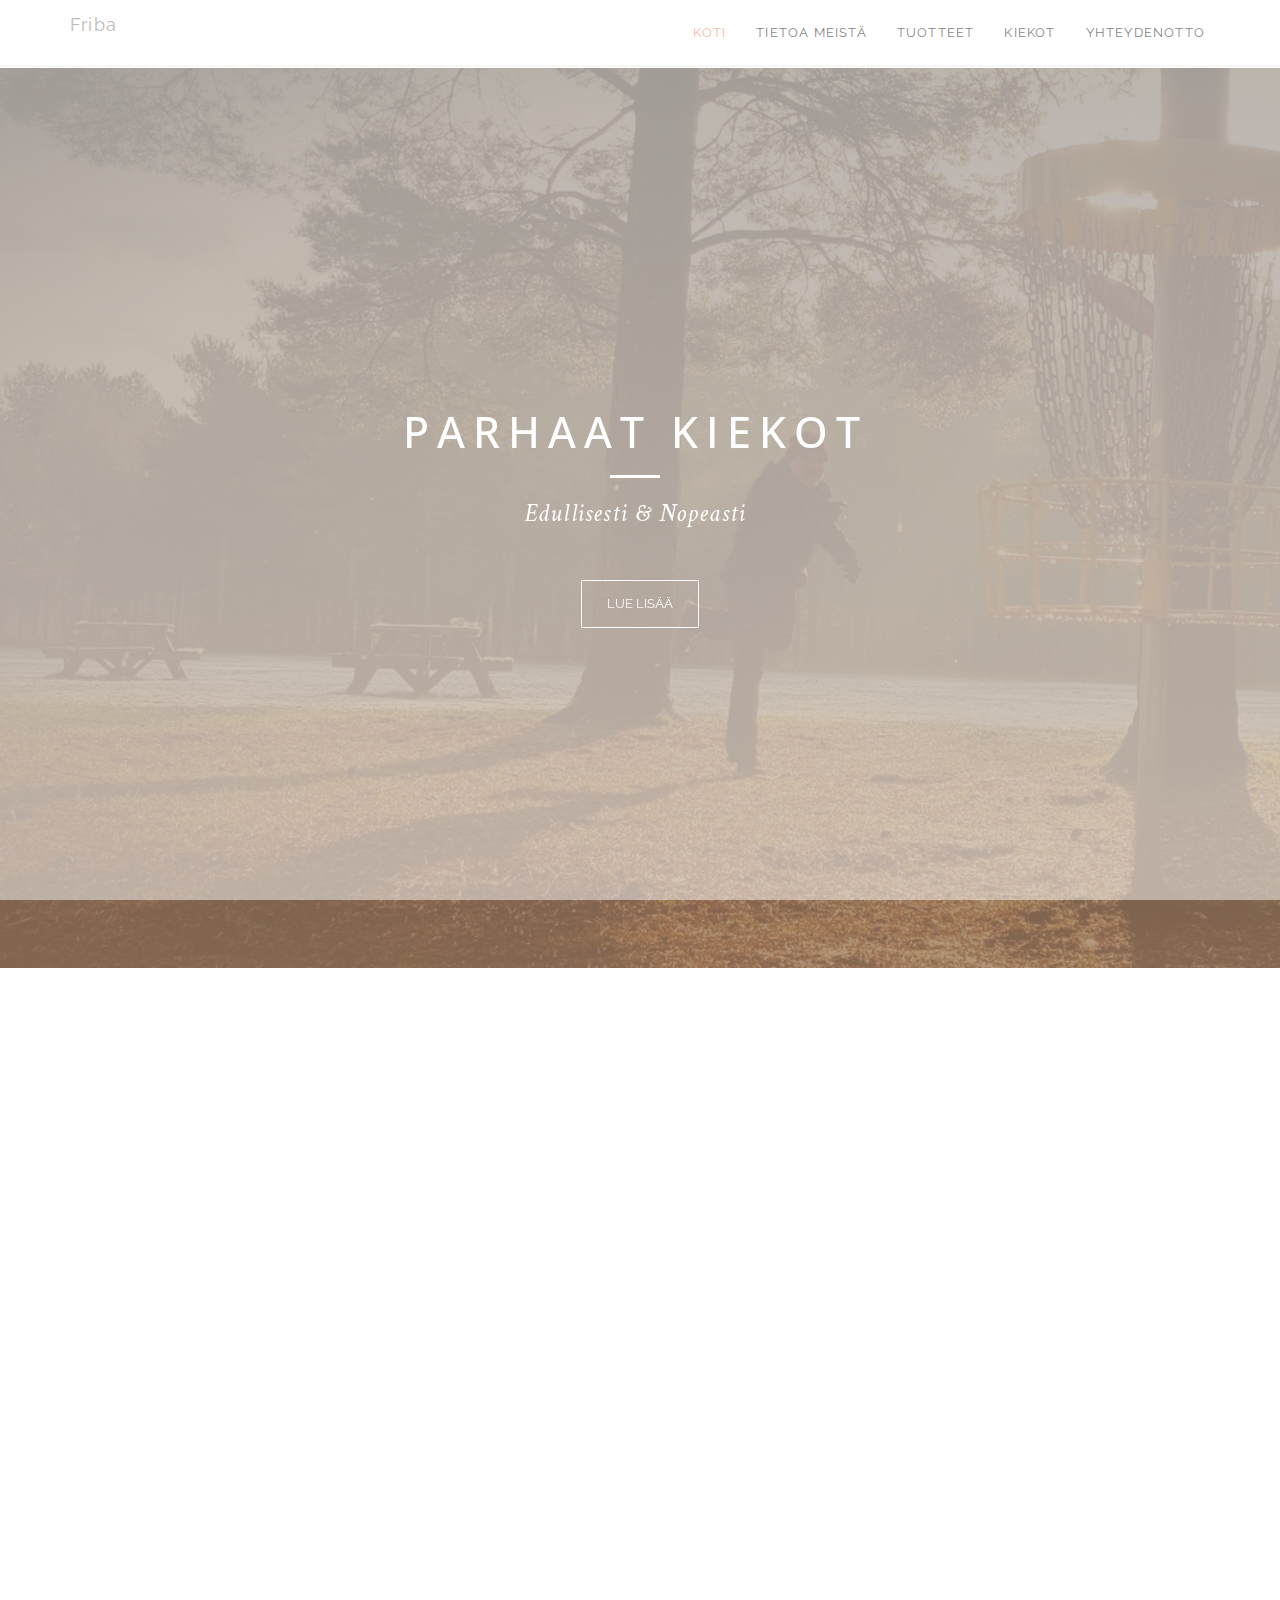
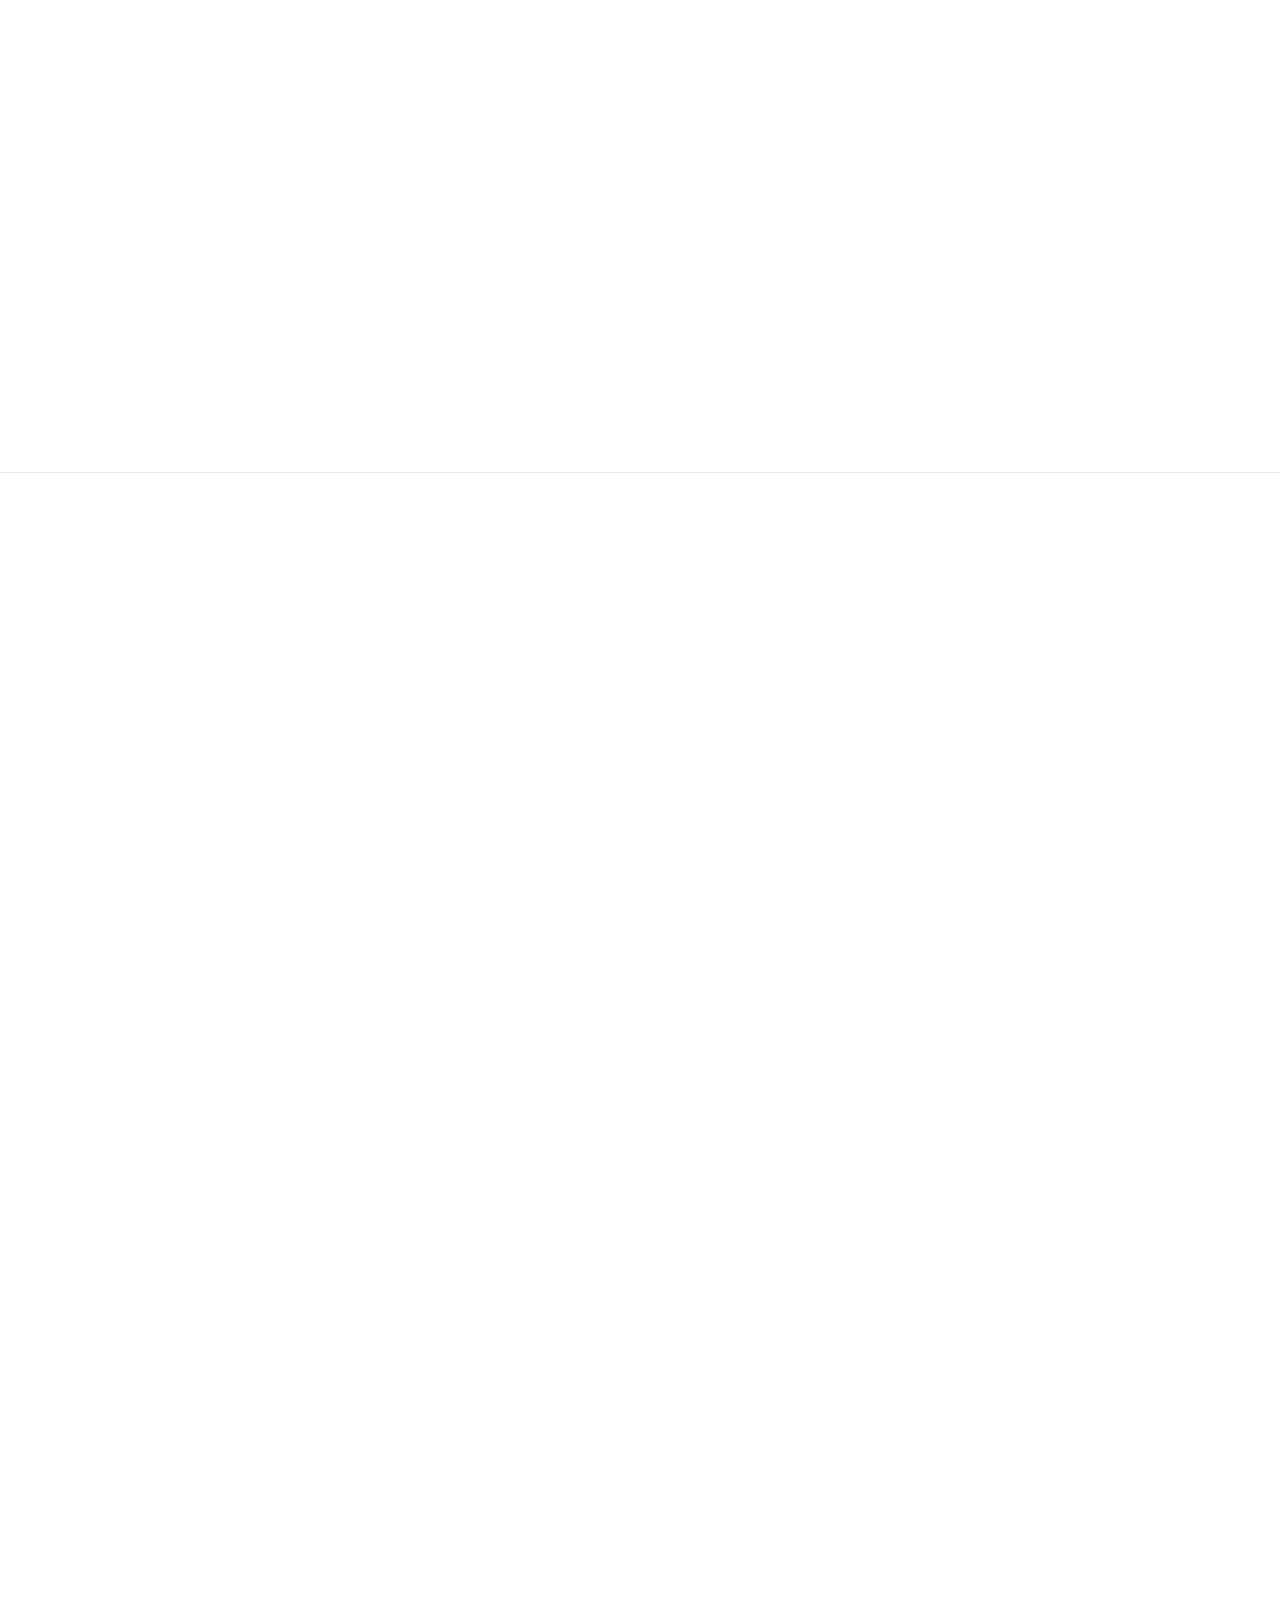
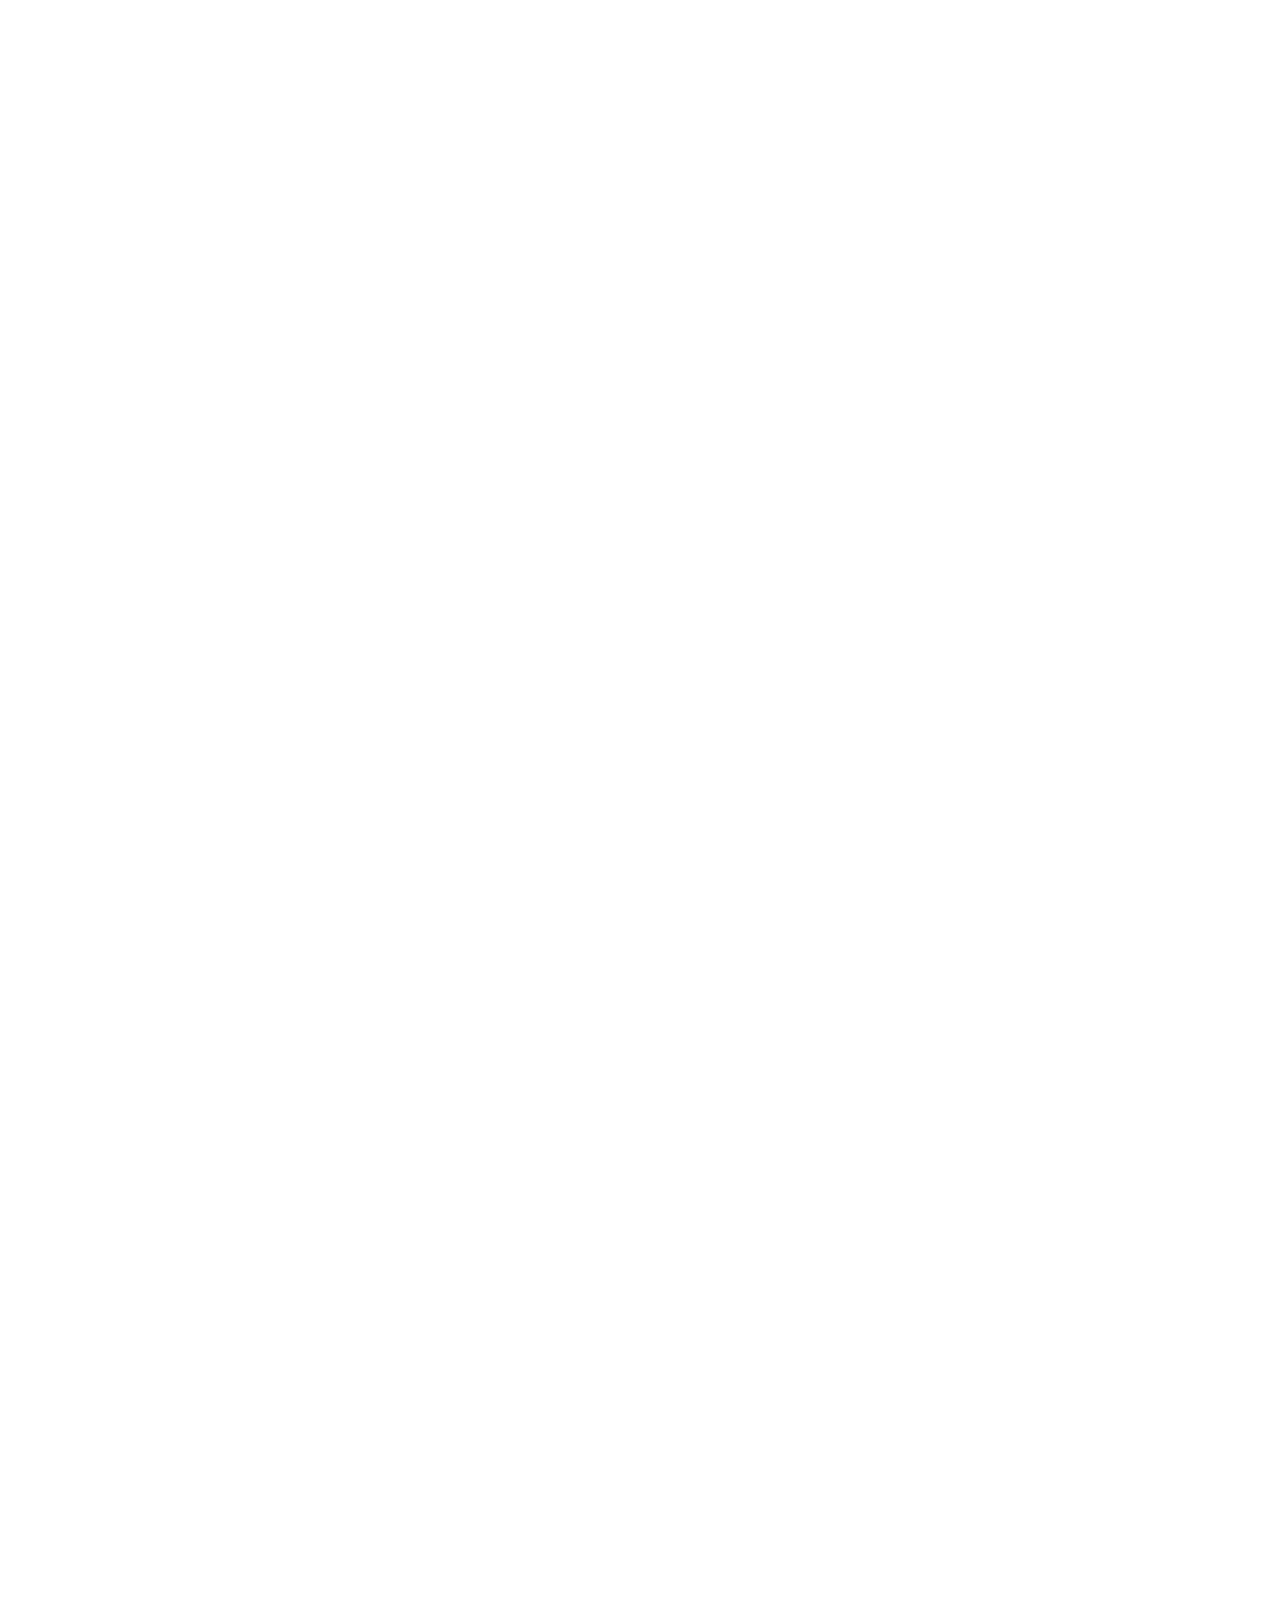
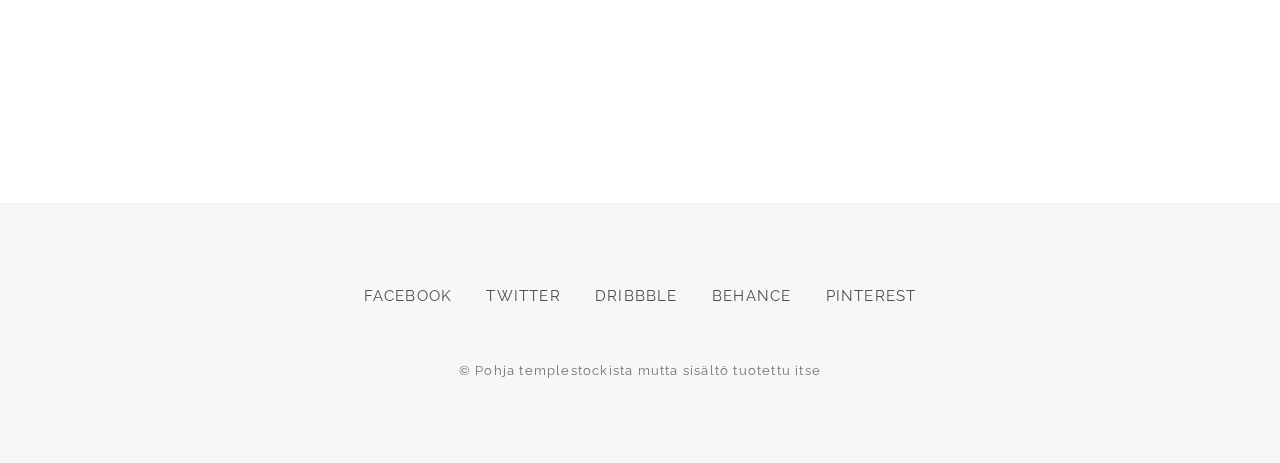
==== commit e8955f40: "Merge branch 'main' of https://github.com/GitJonS/projekti-ryhma-12" ====
--- a/Friba/index.html
+++ b/Friba/index.html
@@ -72,8 +72,7 @@
             <li><a href="#tietoja">Tietoa meistä</a></li>
             <li><a href="#tuotteet">Tuotteet</a></li>
             <li><a href="#kiekot">Kiekot</a></li>
-            <li><a href="#bagit">Bagit</a></li>
-            <li><a href="#tarjoukset">Tarjoukset</a></li>
+            <li><a href="#contact-section">Yhteydenotto</a></li>
           </ul>
         </div><!-- /.navbar-collapse -->
       </div><!-- /.container -->
@@ -147,7 +146,7 @@
             </div> <!-- End row -->
           </div> <!-- end title-section -->
 
-          <div class="offer-boxes">
+          <div id="tuotteet" class="offer-boxes">
 
             <div class="row">
               <div class="col-sm-4">
@@ -417,10 +416,9 @@
                       <p>Prodigy Discin D2 on erittäin nopea ja ylivakaa draiveri kovakätisille pelaajille. Valmistajan
                         mukaan D2 on hieman D1:sta alivakaampi erittäin luotettava draiveri.</p>
                       <ul class="social-icons">
-                        <li><a data-rel="tooltip" data-toggle="tooltip" data-trigger="hover" data-placement="bottom"
-                            data-title="Facebook" href="#" data-original-title="" title="">
+                        <li>
                             <h2> 10.99€</h2>
-                          </a></li>
+                          </li>
                       </ul>
                     </div> <!-- End magnifier-inner -->
                   </div> <!-- End magnifier -->
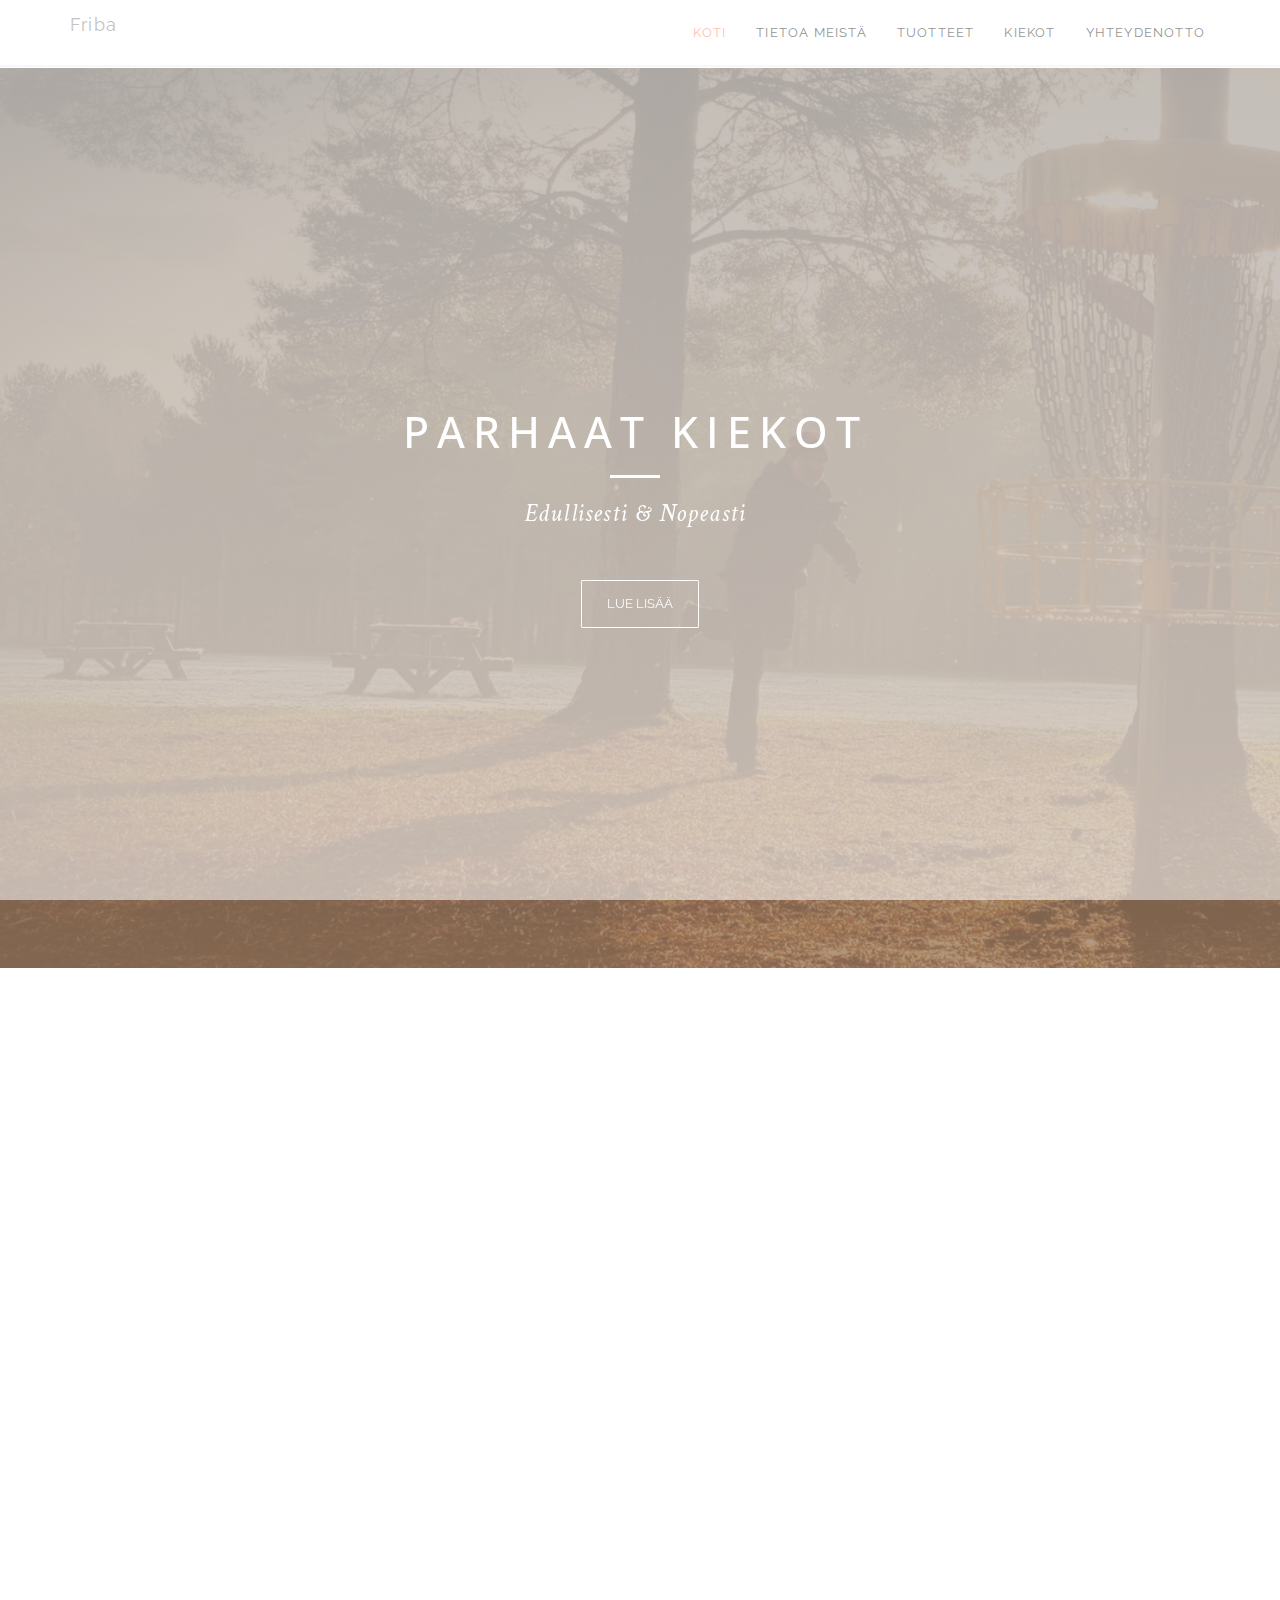
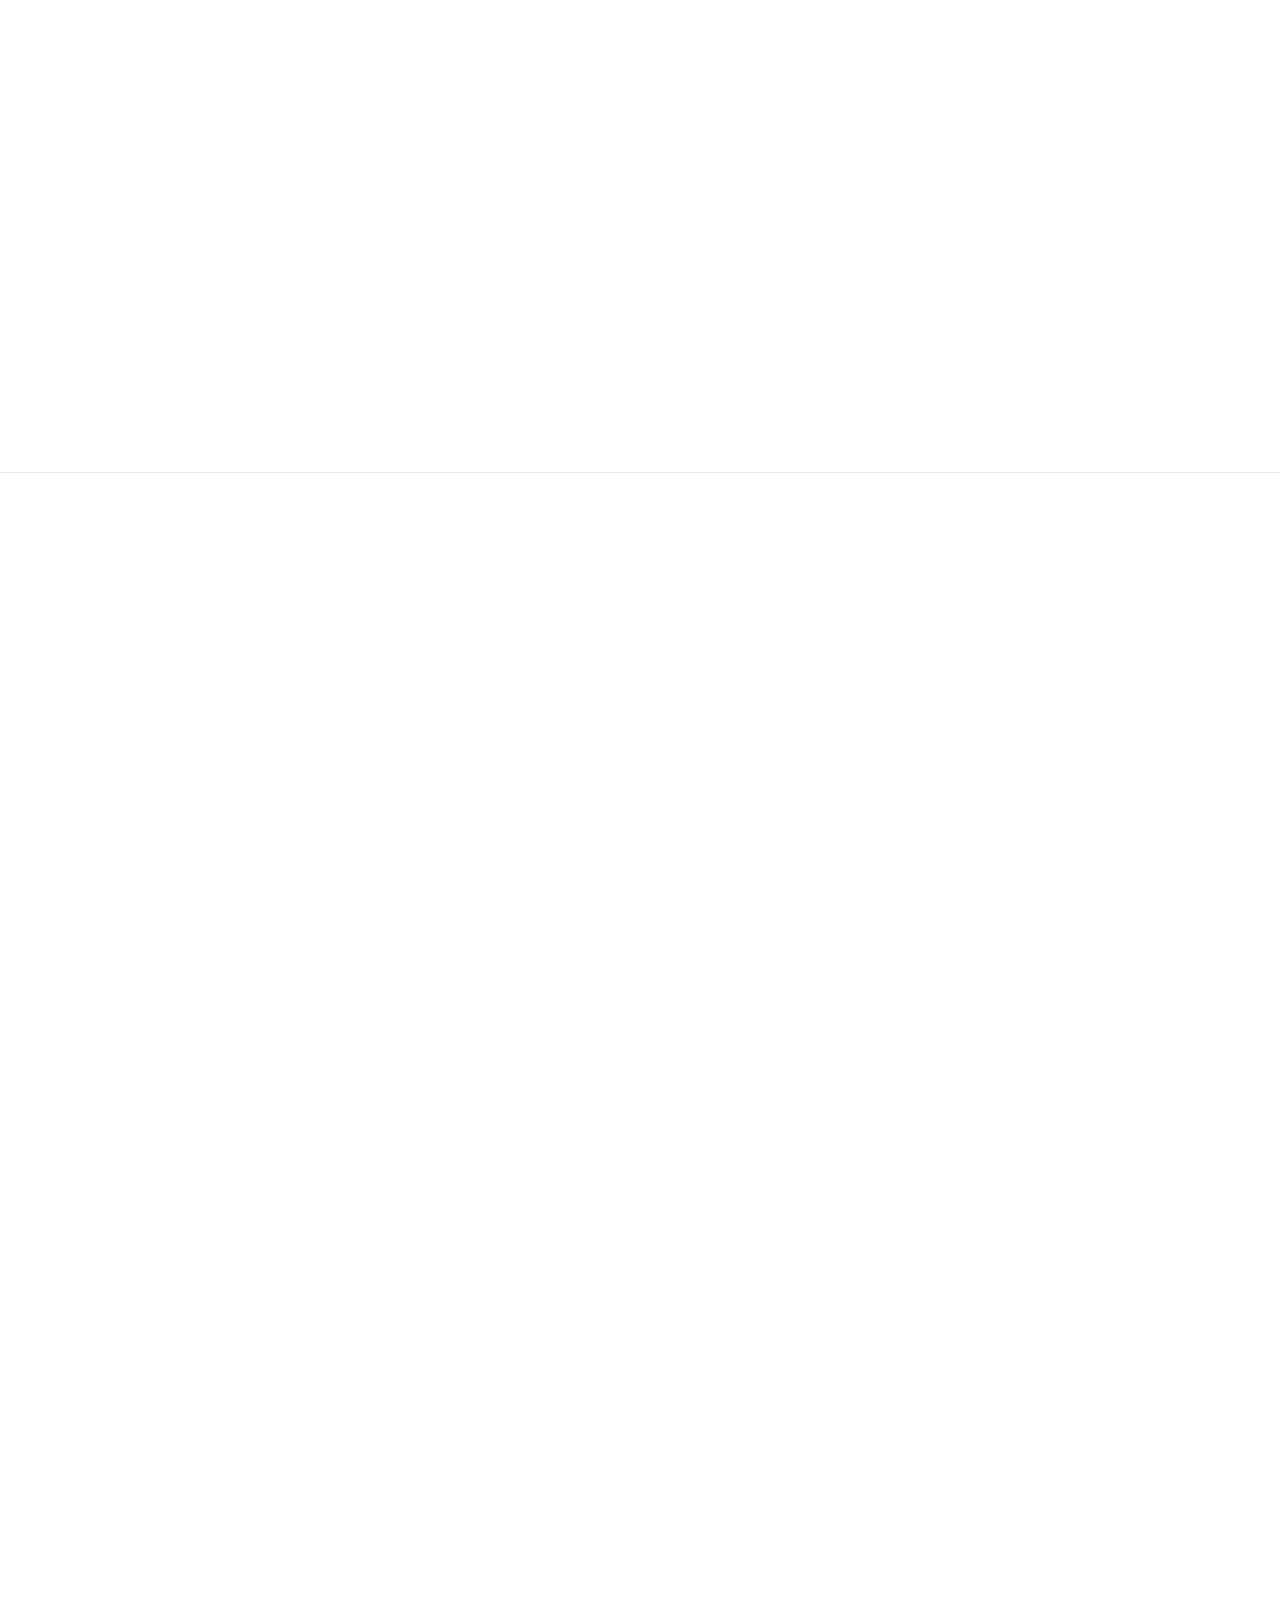
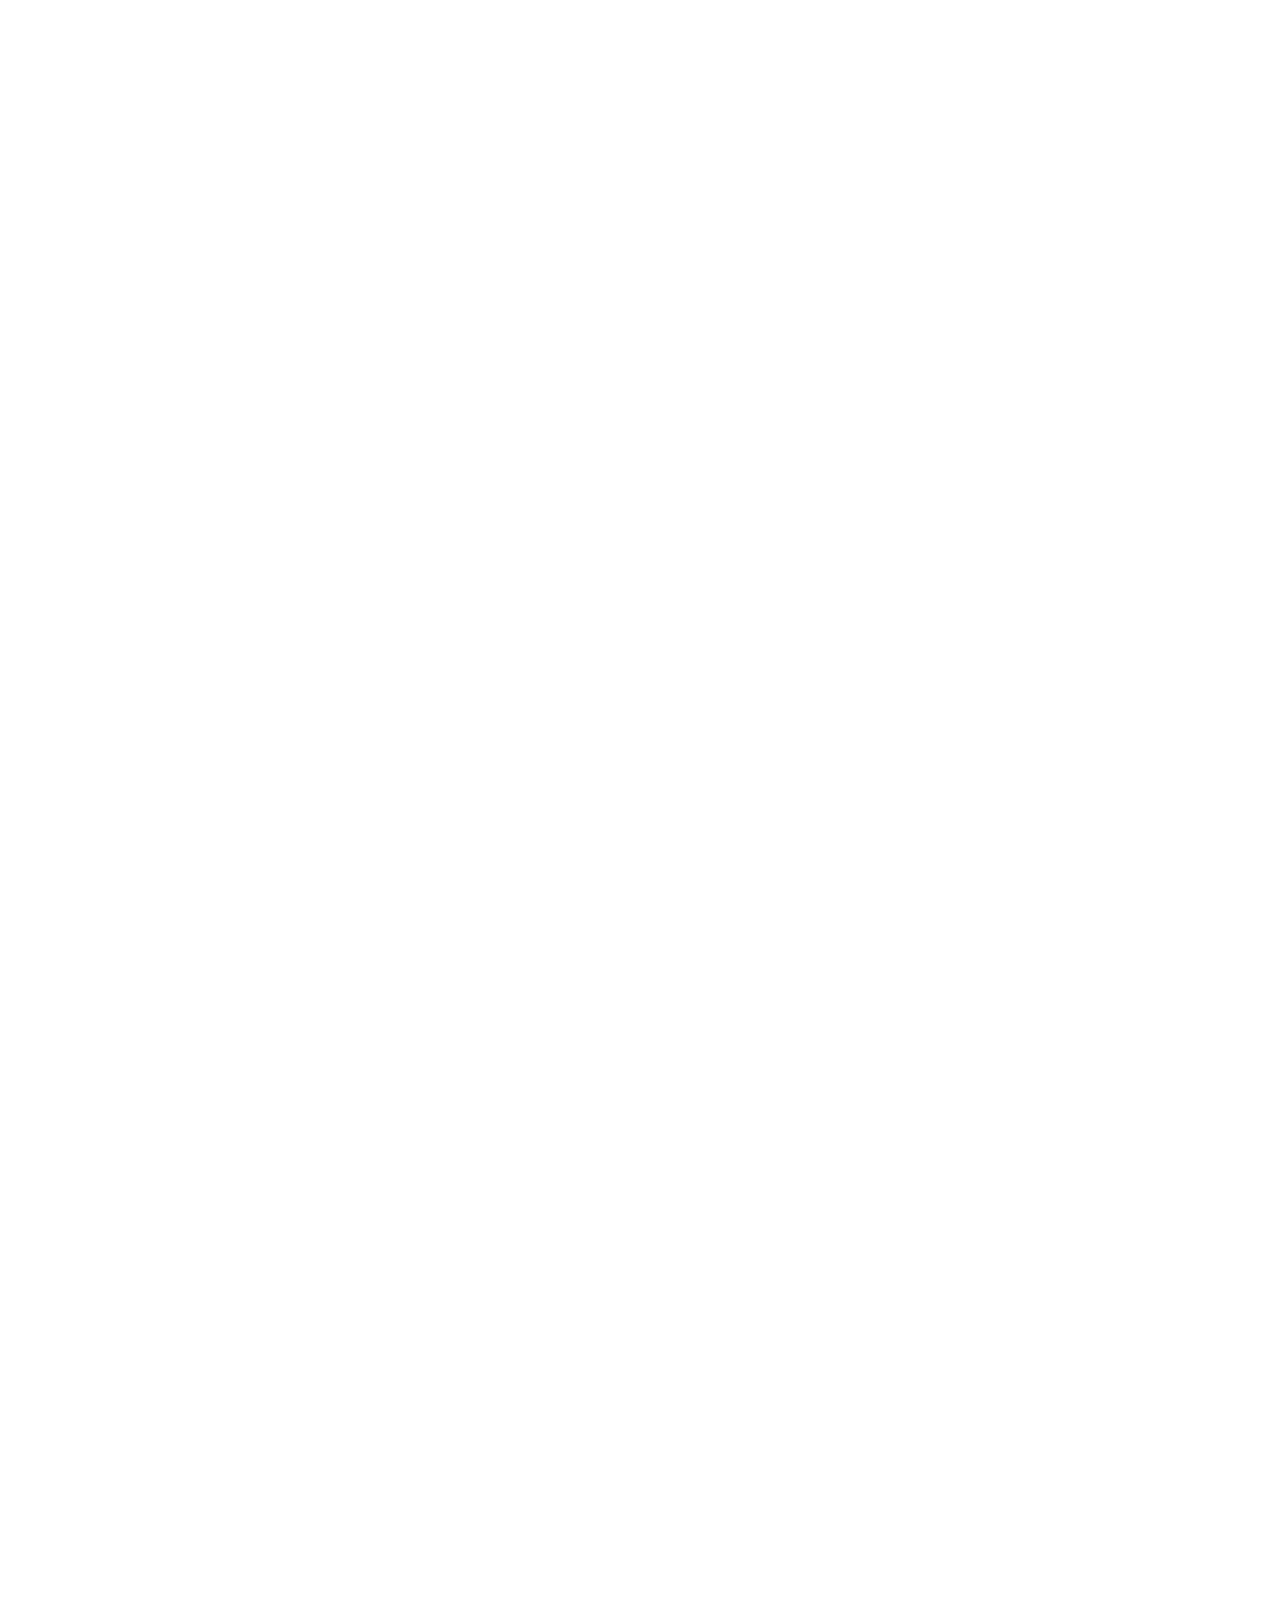
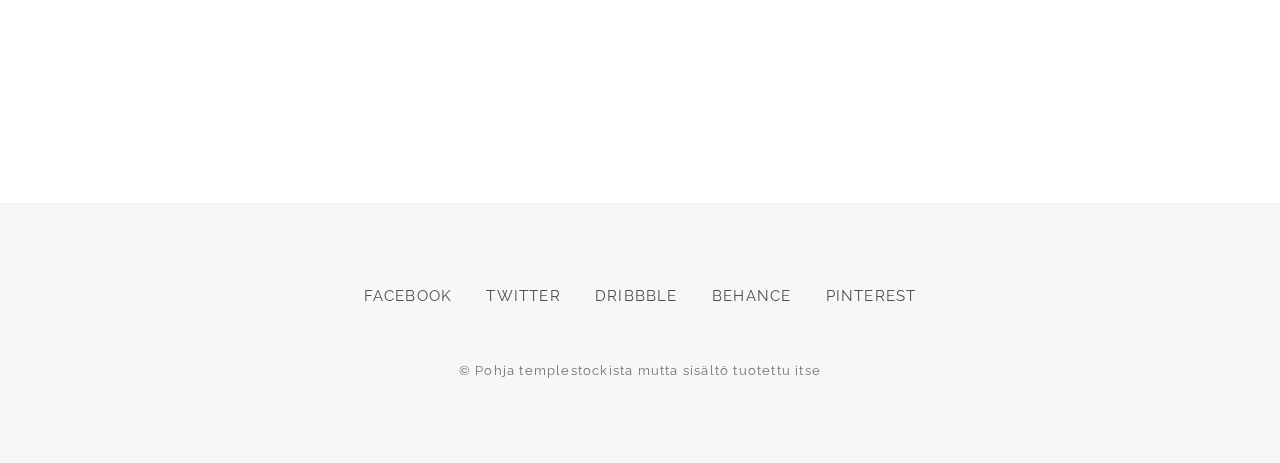
==== commit 0458e2a1: "Update index.html" ====
--- a/Friba/index.html
+++ b/Friba/index.html
@@ -389,10 +389,12 @@
                   <img src="assets/images/hero-bg/putter_judge.png" alt="putter">
                   <div class="magnifier">
                     <div class="magnifier-inner">
-                      <h3>Prodigy Disc 2 blue</h3>
-                      <p>Distance Driver</p>
-                      <p>Prodigy Discin D2 on erittäin nopea ja ylivakaa draiveri kovakätisille pelaajille. Valmistajan
-                        mukaan D2 on hieman D1:sta alivakaampi erittäin luotettava draiveri.</p>
+                      <h3>Judge Prime Putter</h3>
+                      <p>Putteri</p>
+                      <p>Suoraan lentävä putteri, hyvä ennakoitavuus. Primeplast-muoviseos. 
+                        Grippi pitää hyvin kaikissa olosuhteissa.
+                        Judge toimii putterin lisäksi hyvin myös draiverina, koska se lentää yllättävän pitkälle. 
+                        Kiekko taipuu lisäksi hyvin kaikkiin lentokulmiin.</p>
                       <ul class="social-icons">
 
                         <li>
@@ -411,10 +413,10 @@
                   <img src="assets/images/hero-bg/putter_link.png" alt="putter">
                   <div class="magnifier">
                     <div class="magnifier-inner">
-                      <h3>Prodigy Disc 2 red</h3>
-                      <p>Distance Driver</p>
-                      <p>Prodigy Discin D2 on erittäin nopea ja ylivakaa draiveri kovakätisille pelaajille. Valmistajan
-                        mukaan D2 on hieman D1:sta alivakaampi erittäin luotettava draiveri.</p>
+                      <h3>Discmania Hard Exo Link</h3>
+                      <p>Putteri</p>
+                      <p>Link on Discmanian Evolution-malliston ensimmäinen putteri. 
+                        Se on kestosuosikki Discmania P2:n kaltainen monipuolinen ja luotettava putteri hieman P2:ta matalammalla reunalla.</p>
                       <ul class="social-icons">
                         <li>
                             <h2> 10.99€</h2>
@@ -431,12 +433,11 @@
                   <img src="assets/images/hero-bg/putter_p2.png" alt="putter">
                   <div class="magnifier">
                     <div class="magnifier-inner">
-                      <h3>Destroyer</h3>
-                      <p>Distance Driver</p>
-                      <p>Destroyer on erittäin nopea ja vakaa pitkän matkan draiveri. Iso D on nopeampi ja vakaampi kuin
-                        suosittuna pidetty Wraith. Kovaa heittäville ja tuulisiin olosuhteisiin. Jussi Meresmaa heitti
-                        Pro Destroyerilla pituusheiton maailmanmestaruuden vuonna 2008 ja samalla Suomen
-                        pituusheittoennätyksen 204 m!</p>
+                      <h3>Discmania Originals P2 -putteri</h3>
+                      <p>Putteri</p>
+                      <p>P2 putteri on Discmanian kaikkien aikojen myydyin kiekko.
+                         Nyt todellinen klassikko uudistuu hieman tarjoten entistä paremman gripin.
+                          Flex 2 kovuus on keskikova muovi, joka yhdistää erinomaisen gripin ja hyvän kulutuskestävyyden.</p>
                       <ul class="social-icons">
                         <li>
                           <h2> 10.99€</h2>
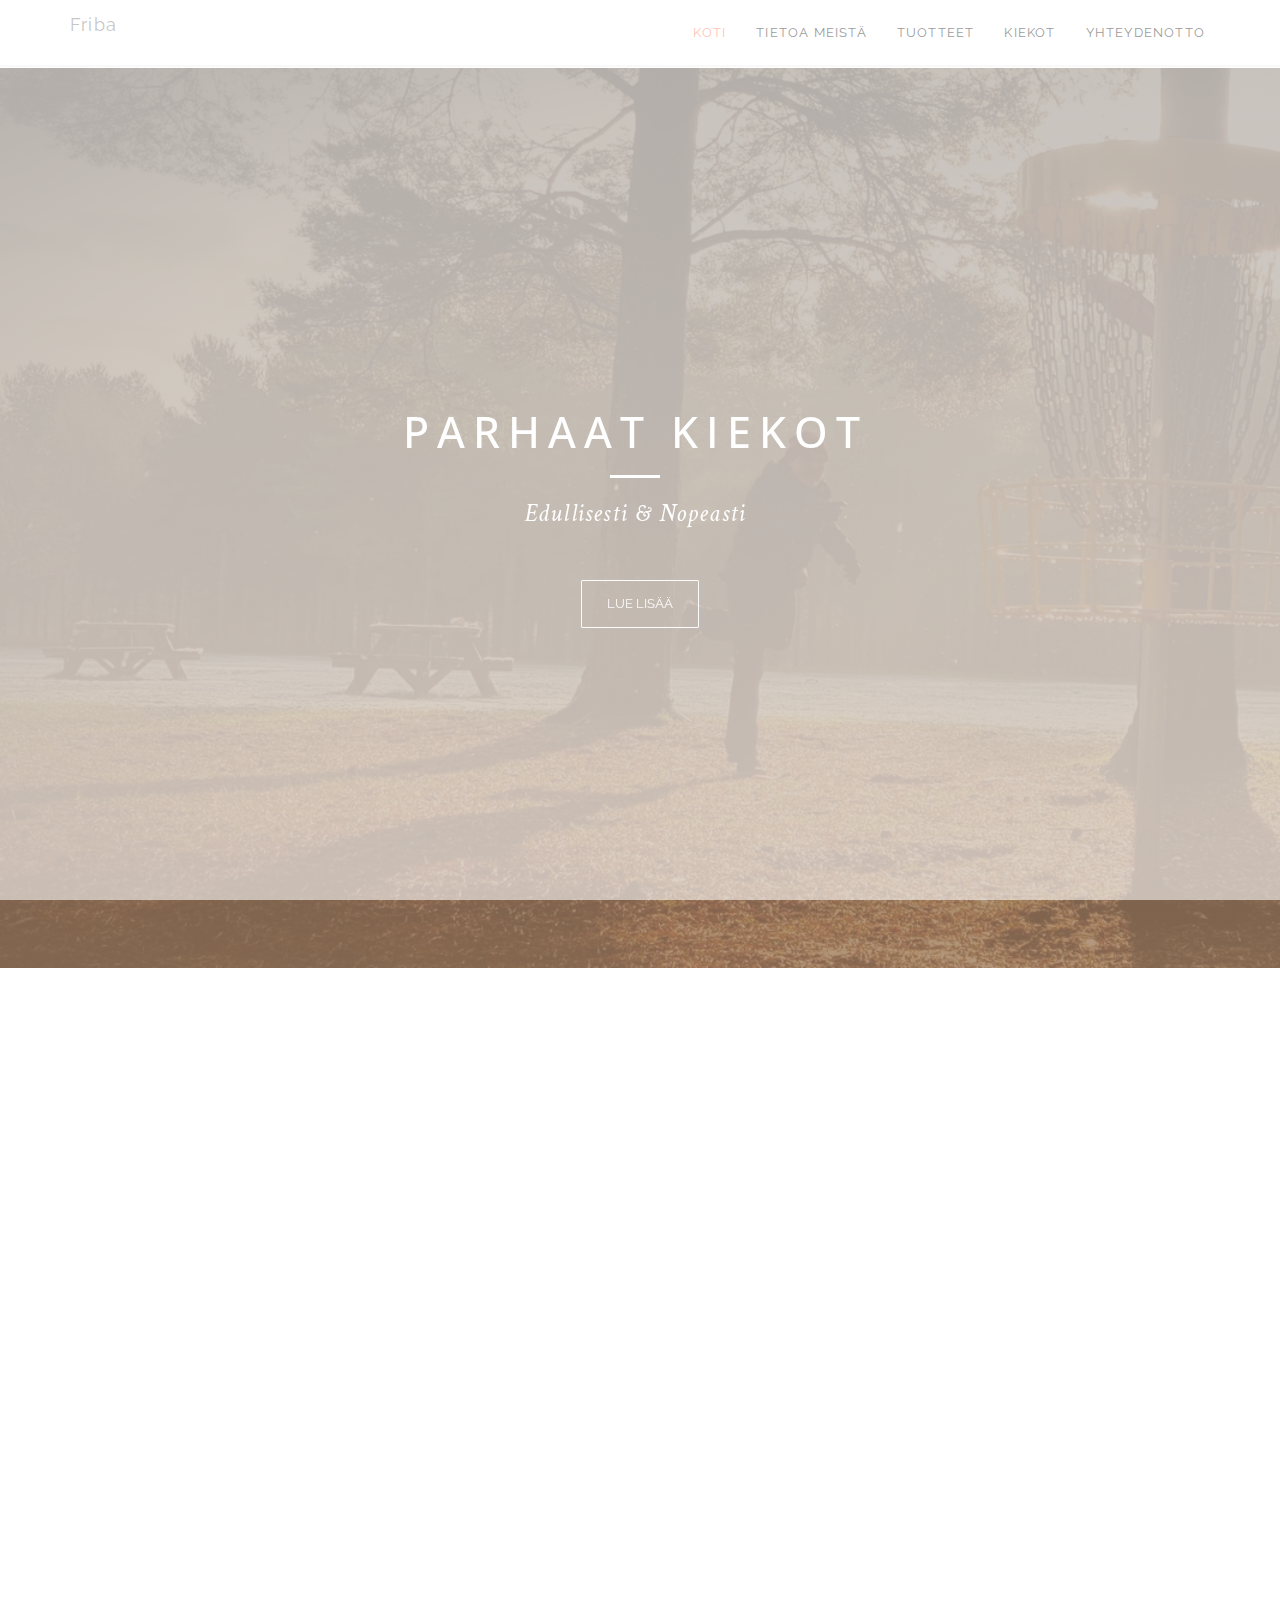
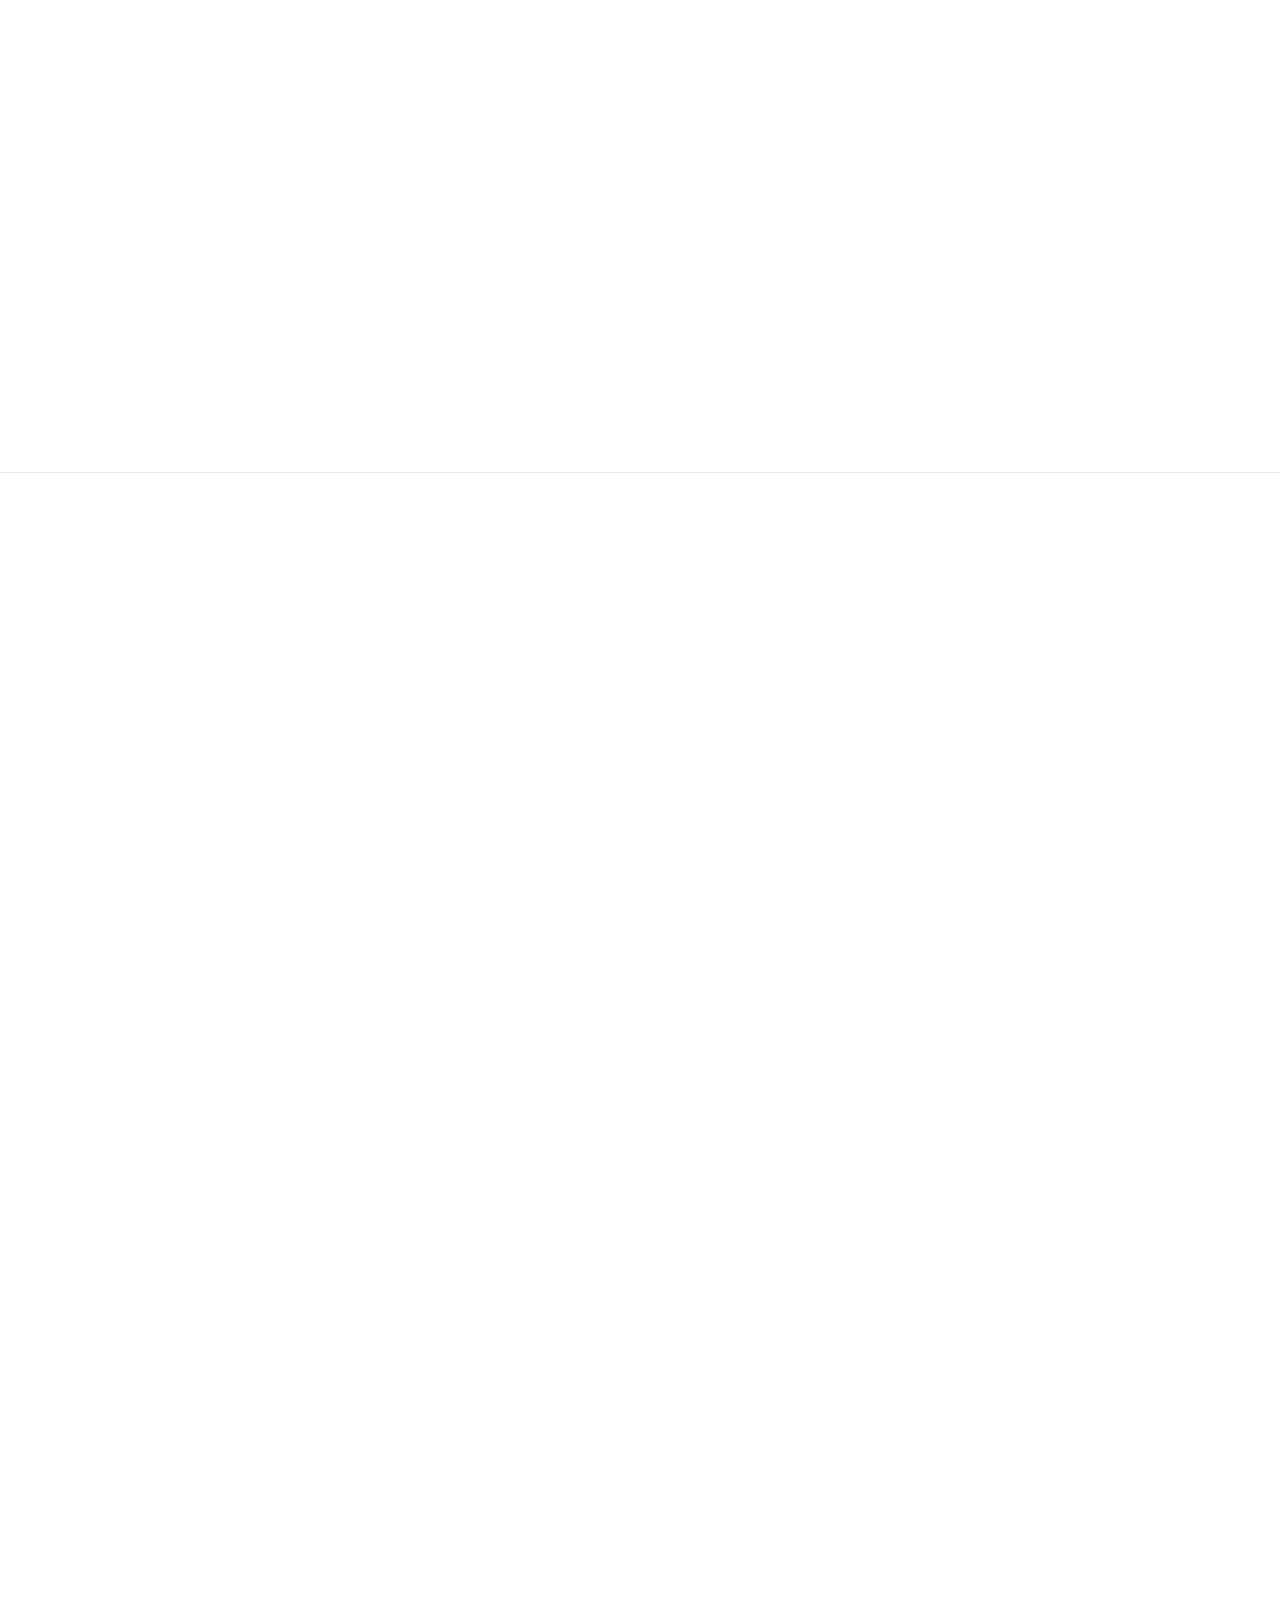
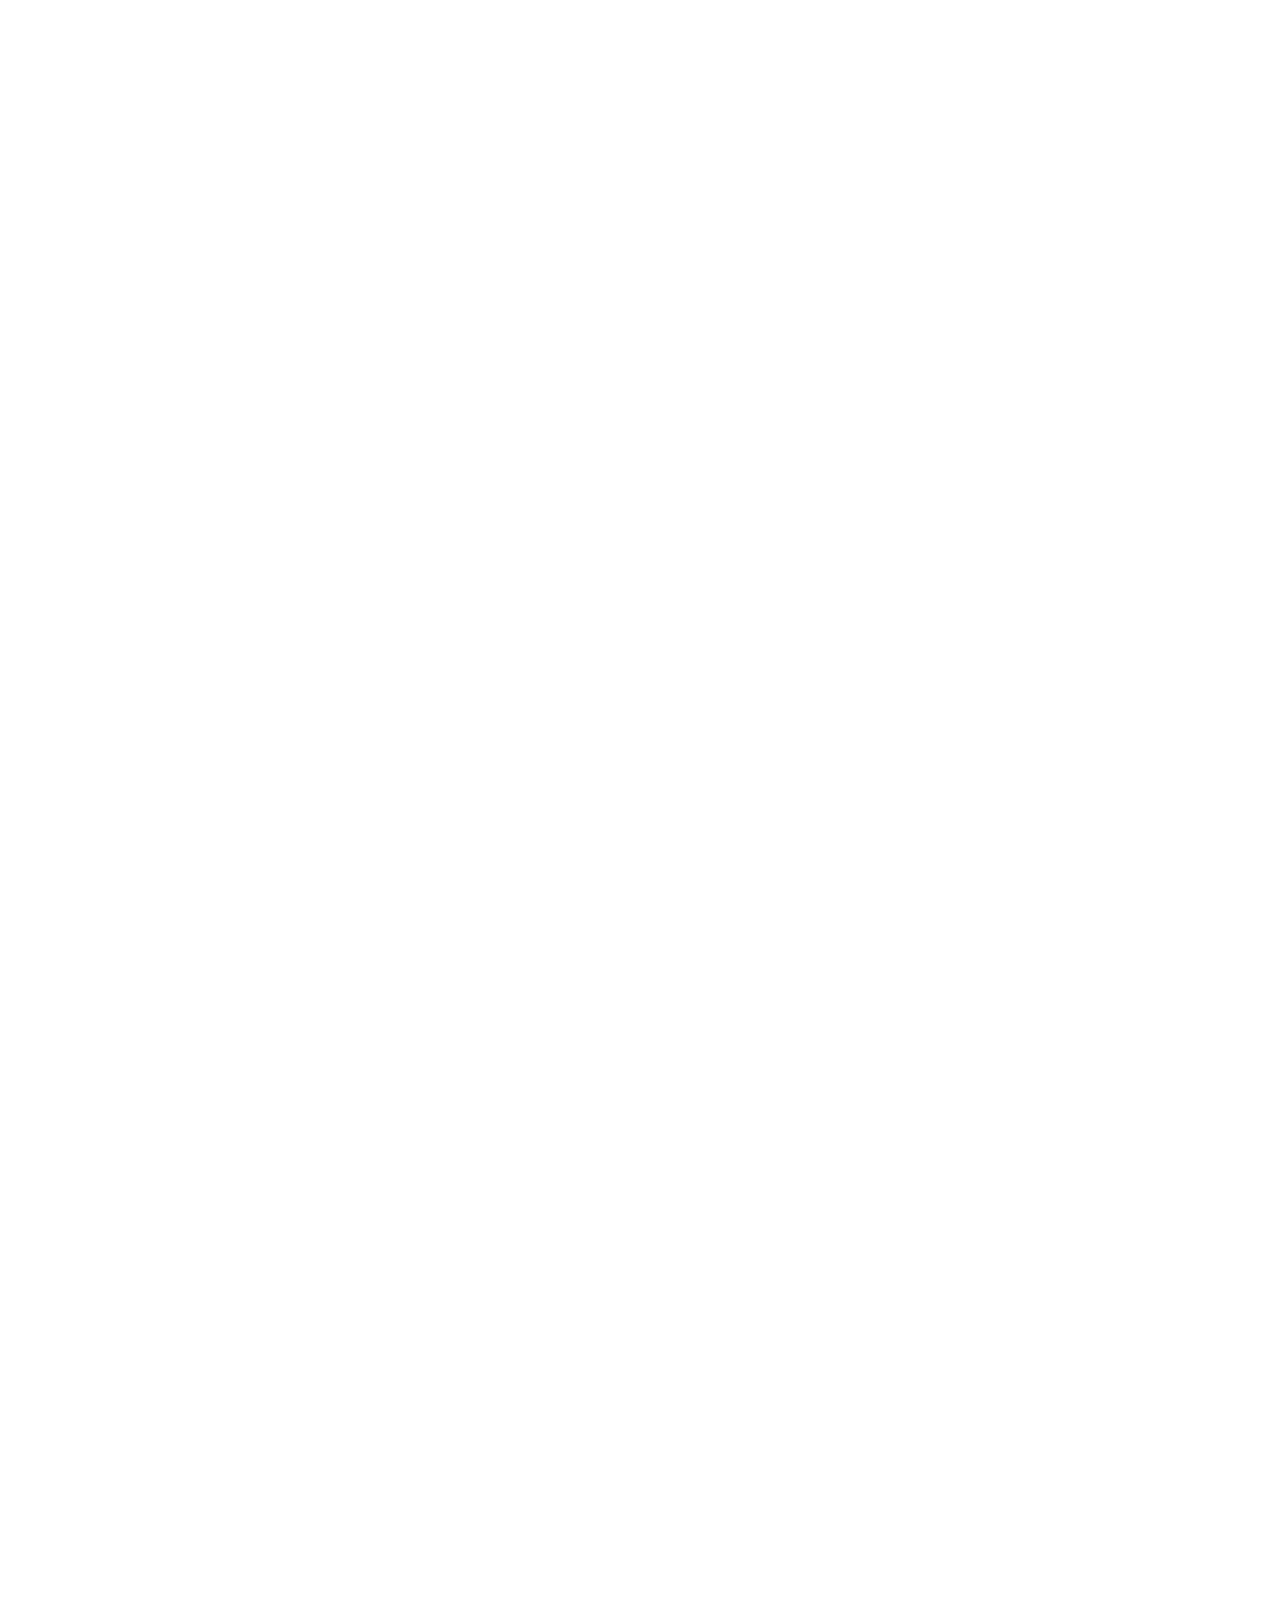
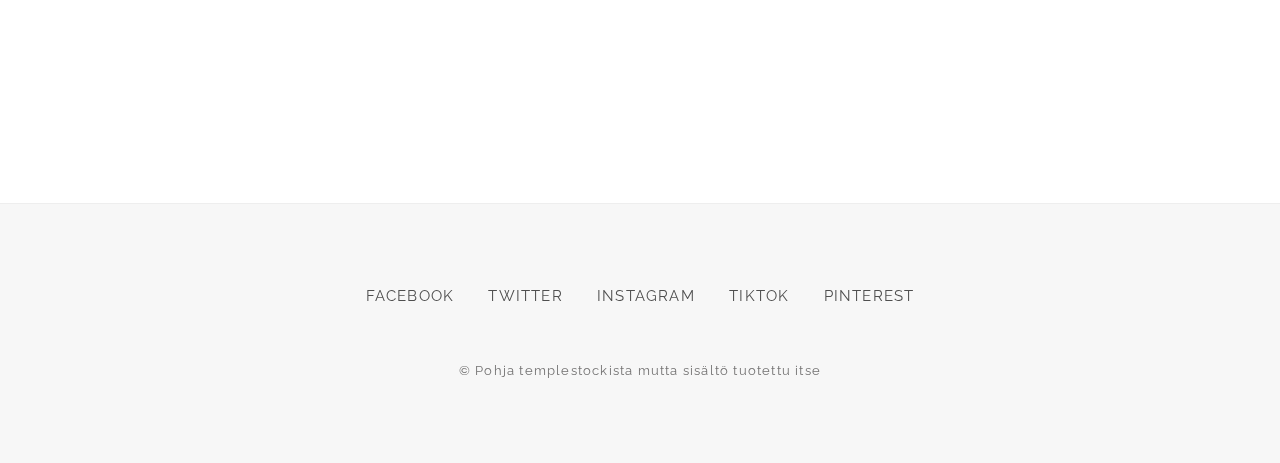
==== commit 351e755a: "Update index.html" ====
--- a/Friba/index.html
+++ b/Friba/index.html
@@ -523,8 +523,8 @@
               <ul class="footer-social-links">
                 <li><a href="#">Facebook</a></li>
                 <li><a href="#">Twitter</a></li>
-                <li><a href="#">Dribbble</a></li>
-                <li><a href="#">Behance</a></li>
+                <li><a href="#">Instagram</a></li>
+                <li><a href="#">TikTok</a></li>
                 <li><a href="#">Pinterest</a></li>
               </ul>
               <p class="copyright">
